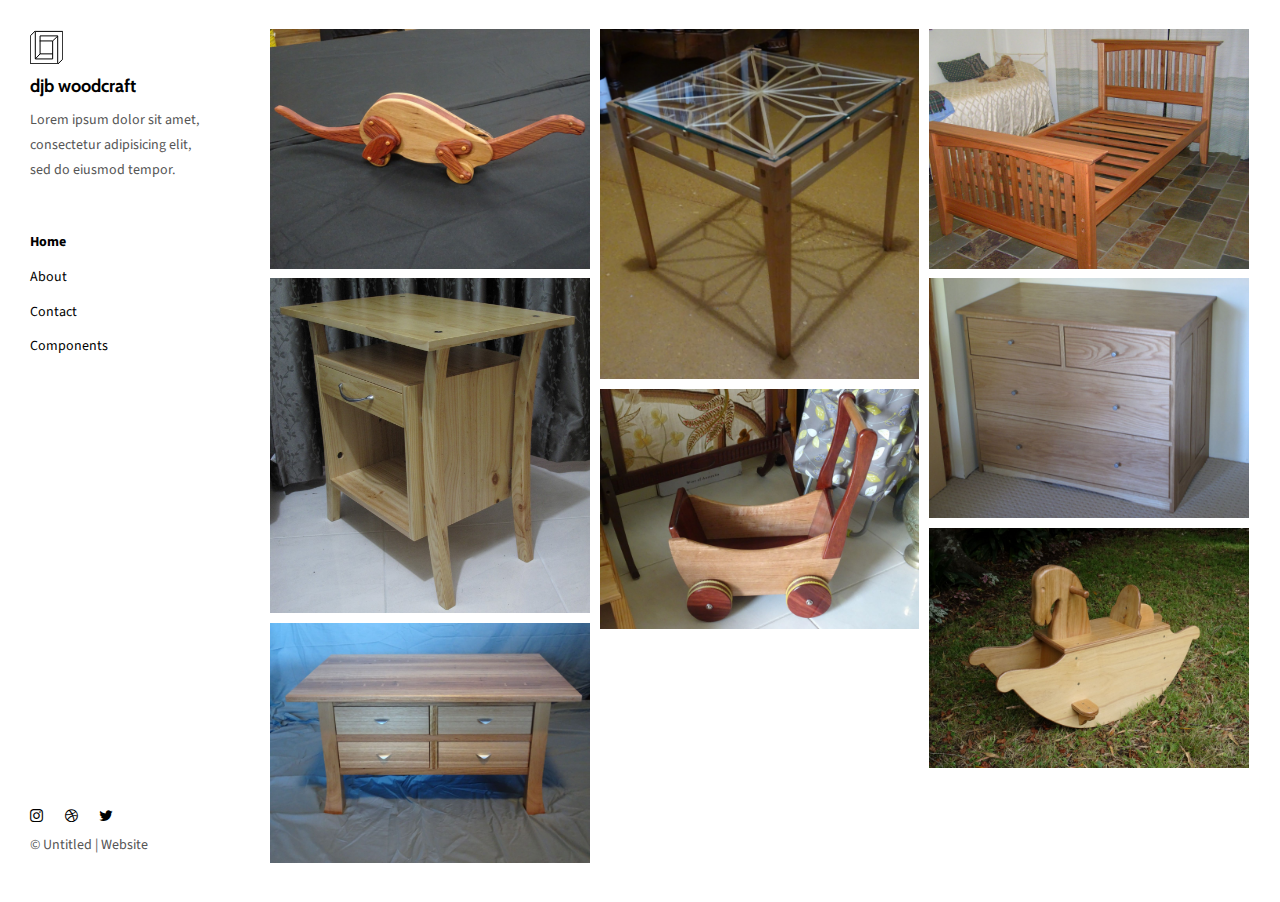
==== index.html @ 57806527 "savory theme, delete root folder" ====
<!DOCTYPE html>
<html lang="en">

<head>
  <meta charset="UTF-8">
  <meta content="IE=edge" http-equiv="X-UA-Compatible">
  <meta content="width=device-width,initial-scale=1" name="viewport">
  <meta content="Page description" name="description">
  <meta name="google" content="notranslate" />
  <meta content="Mashup templates have been developed by Orson.io team" name="author">

  <!-- Disable tap highlight on IE -->
  <meta name="msapplication-tap-highlight" content="no">
  
  <link href="./assets/apple-icon-180x180.png" rel="apple-touch-icon">
  <link href="./assets/favicon.ico" rel="icon">



  <title>djb woodcraft</title>  

<link href="./main.82cfd66e.css" rel="stylesheet"></head>

<body>

<!-- Add your content of header -->
<header class="">
  <div class="navbar navbar-default visible-xs">
    <button type="button" class="navbar-toggle collapsed">
      <span class="sr-only">Toggle navigation</span>
      <span class="icon-bar"></span>
      <span class="icon-bar"></span>
      <span class="icon-bar"></span>
    </button>
    <a href="./index.html" class="navbar-brand">djb woodcraft</a>
  </div>

  <nav class="sidebar">
    <div class="navbar-collapse" id="navbar-collapse">
      <div class="site-header hidden-xs">
          <a class="site-brand" href="./index.html" title="">
            <img class="img-responsive site-logo" alt="" src="./assets/images/mashup-logo.svg">
            djb woodcraft
          </a>
        <p>Lorem ipsum dolor sit amet, consectetur adipisicing elit, sed do eiusmod
        tempor.</p>
      </div>
      <ul class="nav">
        <li><a href="./index.html" title="">Home</a></li>
        <li><a href="./about.html" title="">About</a></li>
        <li><a href="./contact.html" title="">Contact</a></li>
        <li><a href="./components.html" title="">Components</a></li>

      </ul>

      <nav class="nav-footer">
        <p class="nav-footer-social-buttons">
          <a class="fa-icon" href="https://www.instagram.com/" title="">
            <i class="fa fa-instagram"></i>
          </a>
          <a class="fa-icon" href="https://dribbble.com/" title="">
            <i class="fa fa-dribbble"></i>
          </a>
          <a class="fa-icon" href="https://twitter.com/" title="">
            <i class="fa fa-twitter"></i>
          </a>
        </p>
        <p>© Untitled | Website
      </nav>  
    </div> 
  </nav>
</header>
<main class="" id="main-collapse">

<!-- Add your site or app content here -->
 
<div class="hero-full-wrapper">
  <div class="grid">
  <div class="gutter-sizer"></div>
    <div class="grid-sizer"></div>
    
    <div class="grid-item">
      <img class="img-responsive" alt="" src="./assets/images/DB1.jpeg">
      <a href="./project.html" class="project-description">
        <div class="project-text-holder">
          <div class="project-text-inner">
            <h3>Vivamus vestibulum</h3>
            <p>Discover more</p>
          </div>
        </div>
      </a>
    </div>

    
    <div class="grid-item">
      <img class="img-responsive" alt="" src="./assets/images/DB2.jpeg">
      <a href="./project.html" class="project-description">
        <div class="project-text-holder">
          <div class="project-text-inner">
            <h3>Vivamus vestibulum</h3>
            <p>Discover more</p>
          </div>
        </div>
      </a>
    </div>

    <div class="grid-item">
      <img class="img-responsive" alt="" src="./assets/images/DB3.jpeg">
      <a href="./project.html" class="project-description">
        <div class="project-text-holder">
          <div class="project-text-inner">
            <h3>Vivamus vestibulum</h3>
            <p>Discover more</p>
          </div>
        </div>
      </a>
    </div>
    <div class="grid-item">
      <img class="img-responsive" alt="" src="./assets/images/DB4.jpeg">
      <a href="./project.html" class="project-description">
        <div class="project-text-holder">
          <div class="project-text-inner">
            <h3>Vivamus vestibulum</h3>
            <p>Discover more</p>
          </div>
        </div>
      </a>
    </div>
    
    <div class="grid-item">
      <img class="img-responsive" alt="" src="./assets/images/DB5.jpeg">
      <a href="./project.html" class="project-description">
        <div class="project-text-holder">
          <div class="project-text-inner">
            <h3>Vivamus vestibulum</h3>
            <p>Discover more</p>
          </div>
        </div>
      </a>
    </div>

    <div class="grid-item">
      <img class="img-responsive" alt="" src="./assets/images/DB6.jpeg">
      <a href="./project.html" class="project-description">
        <div class="project-text-holder">
          <div class="project-text-inner">
            <h3>Vivamus vestibulum</h3>
            <p>Discover more</p>
          </div>
        </div>
      </a>
    </div>

    <div class="grid-item">
      <img class="img-responsive" alt="" src="./assets/images/DB7.jpeg">
      <a href="./project.html" class="project-description">
        <div class="project-text-holder">
          <div class="project-text-inner">
            <h3>Vivamus vestibulum</h3>
            <p>Discover more</p>
          </div>
        </div>
      </a>
    </div>
    <div class="grid-item">
      <img class="img-responsive" alt="" src="./assets/images/DB8.jpeg">
      <a href="./project.html" class="project-description">
        <div class="project-text-holder">
          <div class="project-text-inner">
            <h3>Vivamus vestibulum</h3>
            <p>Discover more</p>
          </div>
        </div>
      </a>
    </div>
    
  </div>
</div>


<script>
  document.addEventListener("DOMContentLoaded", function (event) {
     masonryBuild();
  });
</script>

</main>

<script>
document.addEventListener("DOMContentLoaded", function (event) {
  navbarToggleSidebar();
  navActivePage();
});
</script>

<!-- Google Analytics: change UA-XXXXX-X to be your site's ID 

<script>
  (function (i, s, o, g, r, a, m) {
    i['GoogleAnalyticsObject'] = r; i[r] = i[r] || function () {
      (i[r].q = i[r].q || []).push(arguments)
    }, i[r].l = 1 * new Date(); a = s.createElement(o),
      m = s.getElementsByTagName(o)[0]; a.async = 1; a.src = g; m.parentNode.insertBefore(a, m)
  })(window, document, 'script', '//www.google-analytics.com/analytics.js', 'ga');
  ga('create', 'UA-XXXXX-X', 'auto');
  ga('send', 'pageview');
</script>

--><script type="text/javascript" src="./main.85741bff.js"></script></body>

</html>
---- main.82cfd66e.css ----
@import url(https://fonts.googleapis.com/css?family=Cabin:400,700|Source+Sans+Pro:400,700);
@import url(https://maxcdn.bootstrapcdn.com/font-awesome/4.7.0/css/font-awesome.min.css);
/*! * Bootstrap v3.3.7 (http://getbootstrap.com) * Copyright 2011-2016 Twitter, Inc. * Licensed under MIT (https://github.com/twbs/bootstrap/blob/master/LICENSE) */
/*! normalize.css v3.0.3 | MIT License | github.com/necolas/normalize.css */
html{
    font-family:sans-serif;
    -ms-text-size-adjust:100%;
    -webkit-text-size-adjust:100%
}
body{
    margin:0
}
article,aside,details,figcaption,figure,footer,header,hgroup,main,menu,nav,section,summary{
    display:block
}
audio,canvas,progress,video{
    display:inline-block;
    vertical-align:baseline
}
audio:not([controls]){
    display:none;
    height:0
}
[hidden],template{
    display:none
}
a{
    background-color:transparent
}
a:active,a:hover{
    outline:0
}
abbr[title]{
    border-bottom:1px dotted
}
b,strong{
    font-weight:700
}
dfn{
    font-style:italic
}
h1{
    font-size:2em;
    margin:.67em 0
}
mark{
    background:#ff0;
    color:#000
}
small{
    font-size:80%
}
sub,sup{
    font-size:75%;
    line-height:0;
    position:relative;
    vertical-align:baseline
}
sup{
    top:-.5em
}
sub{
    bottom:-.25em
}
img{
    border:0
}
svg:not(:root){
    overflow:hidden
}
figure{
    margin:1em 40px
}
hr{
    box-sizing:content-box;
    height:0
}
pre{
    overflow:auto
}
code,kbd,pre,samp{
    font-family:monospace,monospace;
    font-size:1em
}
button,input,optgroup,select,textarea{
    color:inherit;
    font:inherit;
    margin:0
}
button{
    overflow:visible
}
button,select{
    text-transform:none
}
button,html input[type=button],input[type=reset],input[type=submit]{
    -webkit-appearance:button;
    cursor:pointer
}
button[disabled],html input[disabled]{
    cursor:default
}
button::-moz-focus-inner,input::-moz-focus-inner{
    border:0;
    padding:0
}
input{
    line-height:normal
}
input[type=checkbox],input[type=radio]{
    box-sizing:border-box;
    padding:0
}
input[type=number]::-webkit-inner-spin-button,input[type=number]::-webkit-outer-spin-button{
    height:auto
}
input[type=search]{
    -webkit-appearance:textfield;
    box-sizing:content-box
}
input[type=search]::-webkit-search-cancel-button,input[type=search]::-webkit-search-decoration{
    -webkit-appearance:none
}
fieldset{
    border:1px solid silver;
    margin:0 2px;
    padding:.35em .625em .75em
}
textarea{
    overflow:auto
}
optgroup{
    font-weight:700
}
table{
    border-collapse:collapse;
    border-spacing:0
}
td,th{
    padding:0
}
/*! Source: https://github.com/h5bp/html5-boilerplate/blob/master/src/css/main.css */
@media print{
    *,:after,:before{
        background:transparent!important;
        color:#000!important;
        box-shadow:none!important;
        text-shadow:none!important
    }
    a,a:visited{
        text-decoration:underline
    }
    a[href]:after{
        content:" (" attr(href) ")"
    }
    abbr[title]:after{
        content:" (" attr(title) ")"
    }
    a[href^="#"]:after,a[href^="javascript:"]:after{
        content:""
    }
    blockquote,pre{
        border:1px solid #999;
        page-break-inside:avoid
    }
    thead{
        display:table-header-group
    }
    img,tr{
        page-break-inside:avoid
    }
    img{
        max-width:100%!important
    }
    h2,h3,p{
        orphans:3;
        widows:3
    }
    h2,h3{
        page-break-after:avoid
    }
    .navbar{
        display:none
    }
    .btn>.caret,.dropup>.btn>.caret{
        border-top-color:#000!important
    }
    .label{
        border:1px solid #000
    }
    .table{
        border-collapse:collapse!important
    }
    .table td,.table th{
        background-color:#fff!important
    }
    .table-bordered td,.table-bordered th{
        border:1px solid #ddd!important
    }
}
*,:after,:before{
    -webkit-box-sizing:border-box;
    -moz-box-sizing:border-box;
    box-sizing:border-box
}
html{
    font-size:10px;
    -webkit-tap-highlight-color:transparent
}
body{
    font-family:Source Sans Pro,Helvetica,Arial,sans-serif;
    font-size:14px;
    line-height:1.78;
    color:#555;
    background-color:#fff
}
button,input,select,textarea{
    font-family:inherit;
    font-size:inherit;
    line-height:inherit
}
a{
    color:#E9B002;
    text-decoration:none
}
a:focus,a:hover{
    color:#C19101;
    text-decoration:underline
}
a:focus{
    outline:5px auto -webkit-focus-ring-color;
    outline-offset:-2px
}
figure{
    margin:0
}
img{
    vertical-align:middle
}
.img-responsive{
    display:block;
    max-width:100%;
    height:auto
}
.img-rounded{
    border-radius:2px
}
.img-thumbnail{
    padding:4px;
    line-height:1.78;
    background-color:#fff;
    border:1px solid #ddd;
    border-radius:2px;
    -webkit-transition:all .2s ease-in-out;
    -o-transition:all .2s ease-in-out;
    transition:all .2s ease-in-out;
    display:inline-block;
    max-width:100%;
    height:auto
}
.img-circle{
    border-radius:50%
}
hr{
    margin-top:24px;
    margin-bottom:24px;
    border:0;
    border-top:1px solid #eee
}
.sr-only{
    position:absolute;
    width:1px;
    height:1px;
    margin:-1px;
    padding:0;
    overflow:hidden;
    clip:rect(0,0,0,0);
    border:0
}
.sr-only-focusable:active,.sr-only-focusable:focus{
    position:static;
    width:auto;
    height:auto;
    margin:0;
    overflow:visible;
    clip:auto
}
[role=button]{
    cursor:pointer
}
.h1,.h2,.h3,.h4,.h5,.h6,h1,h2,h3,h4,h5,h6{
    font-family:Cabin,Helvetica,Arial,sans-serif;
    font-weight:700;
    line-height:1.1;
    color:#000
}
.h1 .small,.h1 small,.h2 .small,.h2 small,.h3 .small,.h3 small,.h4 .small,.h4 small,.h5 .small,.h5 small,.h6 .small,.h6 small,h1 .small,h1 small,h2 .small,h2 small,h3 .small,h3 small,h4 .small,h4 small,h5 .small,h5 small,h6 .small,h6 small{
    font-weight:400;
    line-height:1;
    color:#777
}
.h1,.h2,.h3,h1,h2,h3{
    margin-top:24px;
    margin-bottom:12px
}
.h1 .small,.h1 small,.h2 .small,.h2 small,.h3 .small,.h3 small,h1 .small,h1 small,h2 .small,h2 small,h3 .small,h3 small{
    font-size:65%
}
.h4,.h5,.h6,h4,h5,h6{
    margin-top:12px;
    margin-bottom:12px
}
.h4 .small,.h4 small,.h5 .small,.h5 small,.h6 .small,.h6 small,h4 .small,h4 small,h5 .small,h5 small,h6 .small,h6 small{
    font-size:75%
}
.h1,h1{
    font-size:44px
}
.h2,h2{
    font-size:33px
}
.h3,h3{
    font-size:25px
}
.h4,h4{
    font-size:19px
}
.h5,h5{
    font-size:14px
}
.h6,h6{
    font-size:12px
}
p{
    margin:0 0 12px
}
.lead{
    margin-bottom:24px;
    font-size:16px;
    font-weight:300;
    line-height:1.4
}
@media (min-width:768px){
    .lead{
        font-size:21px
    }
}
.small,small{
    font-size:85%
}
.mark,mark{
    background-color:#fcf8e3;
    padding:.2em
}
.text-left{
    text-align:left
}
.text-right{
    text-align:right
}
.text-center{
    text-align:center
}
.text-justify{
    text-align:justify
}
.text-nowrap{
    white-space:nowrap
}
.text-lowercase{
    text-transform:lowercase
}
.initialism,.text-uppercase{
    text-transform:uppercase
}
.text-capitalize{
    text-transform:capitalize
}
.text-muted{
    color:#777
}
.text-primary{
    color:#ff6360
}
a.text-primary:focus,a.text-primary:hover{
    color:#ff312d
}
.text-success{
    color:#fff
}
a.text-success:focus,a.text-success:hover{
    color:#e6e6e6
}
.text-info{
    color:#31708f
}
a.text-info:focus,a.text-info:hover{
    color:#245269
}
.text-warning{
    color:#8a6d3b
}
a.text-warning:focus,a.text-warning:hover{
    color:#66512c
}
.text-danger{
    color:#fff
}
a.text-danger:focus,a.text-danger:hover{
    color:#e6e6e6
}
.bg-primary{
    color:#fff;
    background-color:#ff6360
}
a.bg-primary:focus,a.bg-primary:hover{
    background-color:#ff312d
}
.bg-success{
    background-color:#57ce6e
}
a.bg-success:focus,a.bg-success:hover{
    background-color:#37bb50
}
.bg-info{
    background-color:#d9edf7
}
a.bg-info:focus,a.bg-info:hover{
    background-color:#afd9ee
}
.bg-warning{
    background-color:#fcf8e3
}
a.bg-warning:focus,a.bg-warning:hover{
    background-color:#f7ecb5
}
.bg-danger{
    background-color:#ee624b
}
a.bg-danger:focus,a.bg-danger:hover{
    background-color:#ea391c
}
.page-header{
    padding-bottom:11px;
    margin:48px 0 24px;
    border-bottom:1px solid #eee
}
ol,ul{
    margin-top:0;
    margin-bottom:12px
}
ol ol,ol ul,ul ol,ul ul{
    margin-bottom:0
}
.list-inline,.list-unstyled{
    padding-left:0;
    list-style:none
}
.list-inline{
    margin-left:-5px
}
.list-inline>li{
    display:inline-block;
    padding-left:5px;
    padding-right:5px
}
dl{
    margin-top:0;
    margin-bottom:24px
}
dd,dt{
    line-height:1.78
}
dt{
    font-weight:700
}
dd{
    margin-left:0
}
.dl-horizontal dd:after,.dl-horizontal dd:before{
    content:" ";
    display:table
}
.dl-horizontal dd:after{
    clear:both
}
@media (min-width:768px){
    .dl-horizontal dt{
        float:left;
        width:160px;
        clear:left;
        text-align:right;
        overflow:hidden;
        text-overflow:ellipsis;
        white-space:nowrap
    }
    .dl-horizontal dd{
        margin-left:180px
    }
}
abbr[data-original-title],abbr[title]{
    cursor:help;
    border-bottom:1px dotted #777
}
.initialism{
    font-size:90%
}
blockquote{
    padding:12px 24px;
    margin:0 0 24px;
    font-size:17.5px;
    border-left:5px solid #eee
}
blockquote ol:last-child,blockquote p:last-child,blockquote ul:last-child{
    margin-bottom:0
}
blockquote .small,blockquote footer,blockquote small{
    display:block;
    font-size:80%;
    line-height:1.78;
    color:#777
}
blockquote .small:before,blockquote footer:before,blockquote small:before{
    content:"\2014 \A0"
}
.blockquote-reverse,blockquote.pull-right{
    padding-right:15px;
    padding-left:0;
    border-right:5px solid #eee;
    border-left:0;
    text-align:right
}
.blockquote-reverse .small:before,.blockquote-reverse footer:before,.blockquote-reverse small:before,blockquote.pull-right .small:before,blockquote.pull-right footer:before,blockquote.pull-right small:before{
    content:""
}
.blockquote-reverse .small:after,.blockquote-reverse footer:after,.blockquote-reverse small:after,blockquote.pull-right .small:after,blockquote.pull-right footer:after,blockquote.pull-right small:after{
    content:"\A0 \2014"
}
address{
    margin-bottom:24px;
    font-style:normal;
    line-height:1.78
}
code,kbd,pre,samp{
    font-family:Menlo,Monaco,Consolas,Courier New,monospace
}
code{
    color:#c7254e;
    background-color:#f9f2f4
}
code,kbd{
    padding:2px 4px;
    font-size:90%;
    border-radius:2px
}
kbd{
    color:#fff;
    background-color:#333;
    box-shadow:inset 0 -1px 0 rgba(0,0,0,.25)
}
kbd kbd{
    padding:0;
    font-size:100%;
    font-weight:700;
    box-shadow:none
}
pre{
    display:block;
    padding:11.5px;
    margin:0 0 12px;
    font-size:13px;
    line-height:1.78;
    word-break:break-all;
    word-wrap:break-word;
    color:#333;
    background-color:#f5f5f5;
    border:1px solid #ccc;
    border-radius:2px
}
pre code{
    padding:0;
    font-size:inherit;
    color:inherit;
    white-space:pre-wrap;
    background-color:transparent;
    border-radius:0
}
.pre-scrollable{
    max-height:340px;
    overflow-y:scroll
}
.container{
    margin-right:auto;
    margin-left:auto;
    padding-left:15px;
    padding-right:15px
}
.container:after,.container:before{
    content:" ";
    display:table
}
.container:after{
    clear:both
}
@media (min-width:768px){
    .container{
        width:750px
    }
}
@media (min-width:992px){
    .container{
        width:970px
    }
}
@media (min-width:1200px){
    .container{
        width:1170px
    }
}
.container-fluid{
    margin-right:auto;
    margin-left:auto;
    padding-left:15px;
    padding-right:15px
}
.container-fluid:after,.container-fluid:before{
    content:" ";
    display:table
}
.container-fluid:after{
    clear:both
}
.row{
    margin-left:-15px;
    margin-right:-15px
}
.row:after,.row:before{
    content:" ";
    display:table
}
.row:after{
    clear:both
}
.col-lg-1,.col-lg-2,.col-lg-3,.col-lg-4,.col-lg-5,.col-lg-6,.col-lg-7,.col-lg-8,.col-lg-9,.col-lg-10,.col-lg-11,.col-lg-12,.col-md-1,.col-md-2,.col-md-3,.col-md-4,.col-md-5,.col-md-6,.col-md-7,.col-md-8,.col-md-9,.col-md-10,.col-md-11,.col-md-12,.col-sm-1,.col-sm-2,.col-sm-3,.col-sm-4,.col-sm-5,.col-sm-6,.col-sm-7,.col-sm-8,.col-sm-9,.col-sm-10,.col-sm-11,.col-sm-12,.col-xs-1,.col-xs-2,.col-xs-3,.col-xs-4,.col-xs-5,.col-xs-6,.col-xs-7,.col-xs-8,.col-xs-9,.col-xs-10,.col-xs-11,.col-xs-12{
    position:relative;
    min-height:1px;
    padding-left:15px;
    padding-right:15px
}
.col-xs-1,.col-xs-2,.col-xs-3,.col-xs-4,.col-xs-5,.col-xs-6,.col-xs-7,.col-xs-8,.col-xs-9,.col-xs-10,.col-xs-11,.col-xs-12{
    float:left
}
.col-xs-1{
    width:8.33333%
}
.col-xs-2{
    width:16.66667%
}
.col-xs-3{
    width:25%
}
.col-xs-4{
    width:33.33333%
}
.col-xs-5{
    width:41.66667%
}
.col-xs-6{
    width:50%
}
.col-xs-7{
    width:58.33333%
}
.col-xs-8{
    width:66.66667%
}
.col-xs-9{
    width:75%
}
.col-xs-10{
    width:83.33333%
}
.col-xs-11{
    width:91.66667%
}
.col-xs-12{
    width:100%
}
.col-xs-pull-0{
    right:auto
}
.col-xs-pull-1{
    right:8.33333%
}
.col-xs-pull-2{
    right:16.66667%
}
.col-xs-pull-3{
    right:25%
}
.col-xs-pull-4{
    right:33.33333%
}
.col-xs-pull-5{
    right:41.66667%
}
.col-xs-pull-6{
    right:50%
}
.col-xs-pull-7{
    right:58.33333%
}
.col-xs-pull-8{
    right:66.66667%
}
.col-xs-pull-9{
    right:75%
}
.col-xs-pull-10{
    right:83.33333%
}
.col-xs-pull-11{
    right:91.66667%
}
.col-xs-pull-12{
    right:100%
}
.col-xs-push-0{
    left:auto
}
.col-xs-push-1{
    left:8.33333%
}
.col-xs-push-2{
    left:16.66667%
}
.col-xs-push-3{
    left:25%
}
.col-xs-push-4{
    left:33.33333%
}
.col-xs-push-5{
    left:41.66667%
}
.col-xs-push-6{
    left:50%
}
.col-xs-push-7{
    left:58.33333%
}
.col-xs-push-8{
    left:66.66667%
}
.col-xs-push-9{
    left:75%
}
.col-xs-push-10{
    left:83.33333%
}
.col-xs-push-11{
    left:91.66667%
}
.col-xs-push-12{
    left:100%
}
.col-xs-offset-0{
    margin-left:0
}
.col-xs-offset-1{
    margin-left:8.33333%
}
.col-xs-offset-2{
    margin-left:16.66667%
}
.col-xs-offset-3{
    margin-left:25%
}
.col-xs-offset-4{
    margin-left:33.33333%
}
.col-xs-offset-5{
    margin-left:41.66667%
}
.col-xs-offset-6{
    margin-left:50%
}
.col-xs-offset-7{
    margin-left:58.33333%
}
.col-xs-offset-8{
    margin-left:66.66667%
}
.col-xs-offset-9{
    margin-left:75%
}
.col-xs-offset-10{
    margin-left:83.33333%
}
.col-xs-offset-11{
    margin-left:91.66667%
}
.col-xs-offset-12{
    margin-left:100%
}
@media (min-width:768px){
    .col-sm-1,.col-sm-2,.col-sm-3,.col-sm-4,.col-sm-5,.col-sm-6,.col-sm-7,.col-sm-8,.col-sm-9,.col-sm-10,.col-sm-11,.col-sm-12{
        float:left
    }
    .col-sm-1{
        width:8.33333%
    }
    .col-sm-2{
        width:16.66667%
    }
    .col-sm-3{
        width:25%
    }
    .col-sm-4{
        width:33.33333%
    }
    .col-sm-5{
        width:41.66667%
    }
    .col-sm-6{
        width:50%
    }
    .col-sm-7{
        width:58.33333%
    }
    .col-sm-8{
        width:66.66667%
    }
    .col-sm-9{
        width:75%
    }
    .col-sm-10{
        width:83.33333%
    }
    .col-sm-11{
        width:91.66667%
    }
    .col-sm-12{
        width:100%
    }
    .col-sm-pull-0{
        right:auto
    }
    .col-sm-pull-1{
        right:8.33333%
    }
    .col-sm-pull-2{
        right:16.66667%
    }
    .col-sm-pull-3{
        right:25%
    }
    .col-sm-pull-4{
        right:33.33333%
    }
    .col-sm-pull-5{
        right:41.66667%
    }
    .col-sm-pull-6{
        right:50%
    }
    .col-sm-pull-7{
        right:58.33333%
    }
    .col-sm-pull-8{
        right:66.66667%
    }
    .col-sm-pull-9{
        right:75%
    }
    .col-sm-pull-10{
        right:83.33333%
    }
    .col-sm-pull-11{
        right:91.66667%
    }
    .col-sm-pull-12{
        right:100%
    }
    .col-sm-push-0{
        left:auto
    }
    .col-sm-push-1{
        left:8.33333%
    }
    .col-sm-push-2{
        left:16.66667%
    }
    .col-sm-push-3{
        left:25%
    }
    .col-sm-push-4{
        left:33.33333%
    }
    .col-sm-push-5{
        left:41.66667%
    }
    .col-sm-push-6{
        left:50%
    }
    .col-sm-push-7{
        left:58.33333%
    }
    .col-sm-push-8{
        left:66.66667%
    }
    .col-sm-push-9{
        left:75%
    }
    .col-sm-push-10{
        left:83.33333%
    }
    .col-sm-push-11{
        left:91.66667%
    }
    .col-sm-push-12{
        left:100%
    }
    .col-sm-offset-0{
        margin-left:0
    }
    .col-sm-offset-1{
        margin-left:8.33333%
    }
    .col-sm-offset-2{
        margin-left:16.66667%
    }
    .col-sm-offset-3{
        margin-left:25%
    }
    .col-sm-offset-4{
        margin-left:33.33333%
    }
    .col-sm-offset-5{
        margin-left:41.66667%
    }
    .col-sm-offset-6{
        margin-left:50%
    }
    .col-sm-offset-7{
        margin-left:58.33333%
    }
    .col-sm-offset-8{
        margin-left:66.66667%
    }
    .col-sm-offset-9{
        margin-left:75%
    }
    .col-sm-offset-10{
        margin-left:83.33333%
    }
    .col-sm-offset-11{
        margin-left:91.66667%
    }
    .col-sm-offset-12{
        margin-left:100%
    }
}
@media (min-width:992px){
    .col-md-1,.col-md-2,.col-md-3,.col-md-4,.col-md-5,.col-md-6,.col-md-7,.col-md-8,.col-md-9,.col-md-10,.col-md-11,.col-md-12{
        float:left
    }
    .col-md-1{
        width:8.33333%
    }
    .col-md-2{
        width:16.66667%
    }
    .col-md-3{
        width:25%
    }
    .col-md-4{
        width:33.33333%
    }
    .col-md-5{
        width:41.66667%
    }
    .col-md-6{
        width:50%
    }
    .col-md-7{
        width:58.33333%
    }
    .col-md-8{
        width:66.66667%
    }
    .col-md-9{
        width:75%
    }
    .col-md-10{
        width:83.33333%
    }
    .col-md-11{
        width:91.66667%
    }
    .col-md-12{
        width:100%
    }
    .col-md-pull-0{
        right:auto
    }
    .col-md-pull-1{
        right:8.33333%
    }
    .col-md-pull-2{
        right:16.66667%
    }
    .col-md-pull-3{
        right:25%
    }
    .col-md-pull-4{
        right:33.33333%
    }
    .col-md-pull-5{
        right:41.66667%
    }
    .col-md-pull-6{
        right:50%
    }
    .col-md-pull-7{
        right:58.33333%
    }
    .col-md-pull-8{
        right:66.66667%
    }
    .col-md-pull-9{
        right:75%
    }
    .col-md-pull-10{
        right:83.33333%
    }
    .col-md-pull-11{
        right:91.66667%
    }
    .col-md-pull-12{
        right:100%
    }
    .col-md-push-0{
        left:auto
    }
    .col-md-push-1{
        left:8.33333%
    }
    .col-md-push-2{
        left:16.66667%
    }
    .col-md-push-3{
        left:25%
    }
    .col-md-push-4{
        left:33.33333%
    }
    .col-md-push-5{
        left:41.66667%
    }
    .col-md-push-6{
        left:50%
    }
    .col-md-push-7{
        left:58.33333%
    }
    .col-md-push-8{
        left:66.66667%
    }
    .col-md-push-9{
        left:75%
    }
    .col-md-push-10{
        left:83.33333%
    }
    .col-md-push-11{
        left:91.66667%
    }
    .col-md-push-12{
        left:100%
    }
    .col-md-offset-0{
        margin-left:0
    }
    .col-md-offset-1{
        margin-left:8.33333%
    }
    .col-md-offset-2{
        margin-left:16.66667%
    }
    .col-md-offset-3{
        margin-left:25%
    }
    .col-md-offset-4{
        margin-left:33.33333%
    }
    .col-md-offset-5{
        margin-left:41.66667%
    }
    .col-md-offset-6{
        margin-left:50%
    }
    .col-md-offset-7{
        margin-left:58.33333%
    }
    .col-md-offset-8{
        margin-left:66.66667%
    }
    .col-md-offset-9{
        margin-left:75%
    }
    .col-md-offset-10{
        margin-left:83.33333%
    }
    .col-md-offset-11{
        margin-left:91.66667%
    }
    .col-md-offset-12{
        margin-left:100%
    }
}
@media (min-width:1200px){
    .col-lg-1,.col-lg-2,.col-lg-3,.col-lg-4,.col-lg-5,.col-lg-6,.col-lg-7,.col-lg-8,.col-lg-9,.col-lg-10,.col-lg-11,.col-lg-12{
        float:left
    }
    .col-lg-1{
        width:8.33333%
    }
    .col-lg-2{
        width:16.66667%
    }
    .col-lg-3{
        width:25%
    }
    .col-lg-4{
        width:33.33333%
    }
    .col-lg-5{
        width:41.66667%
    }
    .col-lg-6{
        width:50%
    }
    .col-lg-7{
        width:58.33333%
    }
    .col-lg-8{
        width:66.66667%
    }
    .col-lg-9{
        width:75%
    }
    .col-lg-10{
        width:83.33333%
    }
    .col-lg-11{
        width:91.66667%
    }
    .col-lg-12{
        width:100%
    }
    .col-lg-pull-0{
        right:auto
    }
    .col-lg-pull-1{
        right:8.33333%
    }
    .col-lg-pull-2{
        right:16.66667%
    }
    .col-lg-pull-3{
        right:25%
    }
    .col-lg-pull-4{
        right:33.33333%
    }
    .col-lg-pull-5{
        right:41.66667%
    }
    .col-lg-pull-6{
        right:50%
    }
    .col-lg-pull-7{
        right:58.33333%
    }
    .col-lg-pull-8{
        right:66.66667%
    }
    .col-lg-pull-9{
        right:75%
    }
    .col-lg-pull-10{
        right:83.33333%
    }
    .col-lg-pull-11{
        right:91.66667%
    }
    .col-lg-pull-12{
        right:100%
    }
    .col-lg-push-0{
        left:auto
    }
    .col-lg-push-1{
        left:8.33333%
    }
    .col-lg-push-2{
        left:16.66667%
    }
    .col-lg-push-3{
        left:25%
    }
    .col-lg-push-4{
        left:33.33333%
    }
    .col-lg-push-5{
        left:41.66667%
    }
    .col-lg-push-6{
        left:50%
    }
    .col-lg-push-7{
        left:58.33333%
    }
    .col-lg-push-8{
        left:66.66667%
    }
    .col-lg-push-9{
        left:75%
    }
    .col-lg-push-10{
        left:83.33333%
    }
    .col-lg-push-11{
        left:91.66667%
    }
    .col-lg-push-12{
        left:100%
    }
    .col-lg-offset-0{
        margin-left:0
    }
    .col-lg-offset-1{
        margin-left:8.33333%
    }
    .col-lg-offset-2{
        margin-left:16.66667%
    }
    .col-lg-offset-3{
        margin-left:25%
    }
    .col-lg-offset-4{
        margin-left:33.33333%
    }
    .col-lg-offset-5{
        margin-left:41.66667%
    }
    .col-lg-offset-6{
        margin-left:50%
    }
    .col-lg-offset-7{
        margin-left:58.33333%
    }
    .col-lg-offset-8{
        margin-left:66.66667%
    }
    .col-lg-offset-9{
        margin-left:75%
    }
    .col-lg-offset-10{
        margin-left:83.33333%
    }
    .col-lg-offset-11{
        margin-left:91.66667%
    }
    .col-lg-offset-12{
        margin-left:100%
    }
}
table{
    background-color:transparent
}
caption{
    padding-top:8px;
    padding-bottom:8px;
    color:#777
}
caption,th{
    text-align:left
}
.table{
    width:100%;
    max-width:100%;
    margin-bottom:24px
}
.table>tbody>tr>td,.table>tbody>tr>th,.table>tfoot>tr>td,.table>tfoot>tr>th,.table>thead>tr>td,.table>thead>tr>th{
    padding:8px;
    line-height:1.78;
    vertical-align:top;
    border-top:1px solid #ddd
}
.table>thead>tr>th{
    vertical-align:bottom;
    border-bottom:2px solid #ddd
}
.table>caption+thead>tr:first-child>td,.table>caption+thead>tr:first-child>th,.table>colgroup+thead>tr:first-child>td,.table>colgroup+thead>tr:first-child>th,.table>thead:first-child>tr:first-child>td,.table>thead:first-child>tr:first-child>th{
    border-top:0
}
.table>tbody+tbody{
    border-top:2px solid #ddd
}
.table .table{
    background-color:#fff
}
.table-condensed>tbody>tr>td,.table-condensed>tbody>tr>th,.table-condensed>tfoot>tr>td,.table-condensed>tfoot>tr>th,.table-condensed>thead>tr>td,.table-condensed>thead>tr>th{
    padding:5px
}
.table-bordered,.table-bordered>tbody>tr>td,.table-bordered>tbody>tr>th,.table-bordered>tfoot>tr>td,.table-bordered>tfoot>tr>th,.table-bordered>thead>tr>td,.table-bordered>thead>tr>th{
    border:1px solid #ddd
}
.table-bordered>thead>tr>td,.table-bordered>thead>tr>th{
    border-bottom-width:2px
}
.table-striped>tbody>tr:nth-of-type(odd){
    background-color:#f9f9f9
}
.table-hover>tbody>tr:hover{
    background-color:#f5f5f5
}
table col[class*=col-]{
    position:static;
    float:none;
    display:table-column
}
table td[class*=col-],table th[class*=col-]{
    position:static;
    float:none;
    display:table-cell
}
.table>tbody>tr.active>td,.table>tbody>tr.active>th,.table>tbody>tr>td.active,.table>tbody>tr>th.active,.table>tfoot>tr.active>td,.table>tfoot>tr.active>th,.table>tfoot>tr>td.active,.table>tfoot>tr>th.active,.table>thead>tr.active>td,.table>thead>tr.active>th,.table>thead>tr>td.active,.table>thead>tr>th.active{
    background-color:#f5f5f5
}
.table-hover>tbody>tr.active:hover>td,.table-hover>tbody>tr.active:hover>th,.table-hover>tbody>tr:hover>.active,.table-hover>tbody>tr>td.active:hover,.table-hover>tbody>tr>th.active:hover{
    background-color:#e8e8e8
}
.table>tbody>tr.success>td,.table>tbody>tr.success>th,.table>tbody>tr>td.success,.table>tbody>tr>th.success,.table>tfoot>tr.success>td,.table>tfoot>tr.success>th,.table>tfoot>tr>td.success,.table>tfoot>tr>th.success,.table>thead>tr.success>td,.table>thead>tr.success>th,.table>thead>tr>td.success,.table>thead>tr>th.success{
    background-color:#57ce6e
}
.table-hover>tbody>tr.success:hover>td,.table-hover>tbody>tr.success:hover>th,.table-hover>tbody>tr:hover>.success,.table-hover>tbody>tr>td.success:hover,.table-hover>tbody>tr>th.success:hover{
    background-color:#43c85d
}
.table>tbody>tr.info>td,.table>tbody>tr.info>th,.table>tbody>tr>td.info,.table>tbody>tr>th.info,.table>tfoot>tr.info>td,.table>tfoot>tr.info>th,.table>tfoot>tr>td.info,.table>tfoot>tr>th.info,.table>thead>tr.info>td,.table>thead>tr.info>th,.table>thead>tr>td.info,.table>thead>tr>th.info{
    background-color:#d9edf7
}
.table-hover>tbody>tr.info:hover>td,.table-hover>tbody>tr.info:hover>th,.table-hover>tbody>tr:hover>.info,.table-hover>tbody>tr>td.info:hover,.table-hover>tbody>tr>th.info:hover{
    background-color:#c4e3f3
}
.table>tbody>tr.warning>td,.table>tbody>tr.warning>th,.table>tbody>tr>td.warning,.table>tbody>tr>th.warning,.table>tfoot>tr.warning>td,.table>tfoot>tr.warning>th,.table>tfoot>tr>td.warning,.table>tfoot>tr>th.warning,.table>thead>tr.warning>td,.table>thead>tr.warning>th,.table>thead>tr>td.warning,.table>thead>tr>th.warning{
    background-color:#fcf8e3
}
.table-hover>tbody>tr.warning:hover>td,.table-hover>tbody>tr.warning:hover>th,.table-hover>tbody>tr:hover>.warning,.table-hover>tbody>tr>td.warning:hover,.table-hover>tbody>tr>th.warning:hover{
    background-color:#faf2cc
}
.table>tbody>tr.danger>td,.table>tbody>tr.danger>th,.table>tbody>tr>td.danger,.table>tbody>tr>th.danger,.table>tfoot>tr.danger>td,.table>tfoot>tr.danger>th,.table>tfoot>tr>td.danger,.table>tfoot>tr>th.danger,.table>thead>tr.danger>td,.table>thead>tr.danger>th,.table>thead>tr>td.danger,.table>thead>tr>th.danger{
    background-color:#ee624b
}
.table-hover>tbody>tr.danger:hover>td,.table-hover>tbody>tr.danger:hover>th,.table-hover>tbody>tr:hover>.danger,.table-hover>tbody>tr>td.danger:hover,.table-hover>tbody>tr>th.danger:hover{
    background-color:#ec4e34
}
.table-responsive{
    overflow-x:auto;
    min-height:.01%
}
@media screen and (max-width:767px){
    .table-responsive{
        width:100%;
        margin-bottom:18px;
        overflow-y:hidden;
        -ms-overflow-style:-ms-autohiding-scrollbar;
        border:1px solid #ddd
    }
    .table-responsive>.table{
        margin-bottom:0
    }
    .table-responsive>.table>tbody>tr>td,.table-responsive>.table>tbody>tr>th,.table-responsive>.table>tfoot>tr>td,.table-responsive>.table>tfoot>tr>th,.table-responsive>.table>thead>tr>td,.table-responsive>.table>thead>tr>th{
        white-space:nowrap
    }
    .table-responsive>.table-bordered{
        border:0
    }
    .table-responsive>.table-bordered>tbody>tr>td:first-child,.table-responsive>.table-bordered>tbody>tr>th:first-child,.table-responsive>.table-bordered>tfoot>tr>td:first-child,.table-responsive>.table-bordered>tfoot>tr>th:first-child,.table-responsive>.table-bordered>thead>tr>td:first-child,.table-responsive>.table-bordered>thead>tr>th:first-child{
        border-left:0
    }
    .table-responsive>.table-bordered>tbody>tr>td:last-child,.table-responsive>.table-bordered>tbody>tr>th:last-child,.table-responsive>.table-bordered>tfoot>tr>td:last-child,.table-responsive>.table-bordered>tfoot>tr>th:last-child,.table-responsive>.table-bordered>thead>tr>td:last-child,.table-responsive>.table-bordered>thead>tr>th:last-child{
        border-right:0
    }
    .table-responsive>.table-bordered>tbody>tr:last-child>td,.table-responsive>.table-bordered>tbody>tr:last-child>th,.table-responsive>.table-bordered>tfoot>tr:last-child>td,.table-responsive>.table-bordered>tfoot>tr:last-child>th{
        border-bottom:0
    }
}
fieldset{
    margin:0;
    min-width:0
}
fieldset,legend{
    padding:0;
    border:0
}
legend{
    display:block;
    width:100%;
    margin-bottom:24px;
    font-size:21px;
    line-height:inherit;
    color:#333;
    border-bottom:1px solid #e5e5e5
}
label{
    display:inline-block;
    max-width:100%;
    margin-bottom:5px;
    font-weight:700
}
input[type=search]{
    -webkit-box-sizing:border-box;
    -moz-box-sizing:border-box;
    box-sizing:border-box
}
input[type=checkbox],input[type=radio]{
    margin:4px 0 0;
    margin-top:1px\9;
    line-height:normal
}
input[type=file]{
    display:block
}
input[type=range]{
    display:block;
    width:100%
}
select[multiple],select[size]{
    height:auto
}
input[type=checkbox]:focus,input[type=file]:focus,input[type=radio]:focus{
    outline:5px auto -webkit-focus-ring-color;
    outline-offset:-2px
}
output{
    padding-top:9px
}
.form-control,output{
    display:block;
    font-size:14px;
    line-height:1.78;
    color:#555
}
.form-control{
    width:100%;
    height:40px;
    padding:8px 20px;
    background-color:#fff;
    background-image:none;
    border:1px solid #000;
    border-radius:2px;
    -webkit-box-shadow:inset 0 1px 1px rgba(0,0,0,.075);
    box-shadow:inset 0 1px 1px rgba(0,0,0,.075);
    -webkit-transition:border-color .15s ease-in-out,box-shadow .15s ease-in-out;
    -o-transition:border-color ease-in-out .15s,box-shadow ease-in-out .15s;
    transition:border-color .15s ease-in-out,box-shadow .15s ease-in-out
}
.form-control:focus{
    border-color:#66afe9;
    -webkit-box-shadow:inset 0 1px 1px rgba(0,0,0,.075),0 0 8px rgba(102,175,233,.6);
    box-shadow:inset 0 1px 1px rgba(0,0,0,.075),0 0 8px rgba(102,175,233,.6)
}
.form-control::-moz-placeholder{
    color:#999;
    opacity:1
}
.form-control:-ms-input-placeholder{
    color:#999
}
.form-control::-webkit-input-placeholder{
    color:#999
}
.form-control::-ms-expand{
    border:0;
    background-color:transparent
}
.form-control[disabled],.form-control[readonly],fieldset[disabled] .form-control{
    background-color:#eee;
    opacity:1
}
.form-control[disabled],fieldset[disabled] .form-control{
    cursor:not-allowed
}
textarea.form-control{
    height:auto
}
input[type=search]{
    -webkit-appearance:none
}
@media screen and (-webkit-min-device-pixel-ratio:0){
    input[type=date].form-control,input[type=datetime-local].form-control,input[type=month].form-control,input[type=time].form-control{
        line-height:40px
    }
    .input-group-sm>.input-group-btn>input[type=date].btn,.input-group-sm>.input-group-btn>input[type=datetime-local].btn,.input-group-sm>.input-group-btn>input[type=month].btn,.input-group-sm>.input-group-btn>input[type=time].btn,.input-group-sm>input[type=date].form-control,.input-group-sm>input[type=date].input-group-addon,.input-group-sm>input[type=datetime-local].form-control,.input-group-sm>input[type=datetime-local].input-group-addon,.input-group-sm>input[type=month].form-control,.input-group-sm>input[type=month].input-group-addon,.input-group-sm>input[type=time].form-control,.input-group-sm>input[type=time].input-group-addon,.input-group-sm input[type=date],.input-group-sm input[type=datetime-local],.input-group-sm input[type=month],.input-group-sm input[type=time],input[type=date].input-sm,input[type=datetime-local].input-sm,input[type=month].input-sm,input[type=time].input-sm{
        line-height:30px
    }
    .input-group-lg>.input-group-btn>input[type=date].btn,.input-group-lg>.input-group-btn>input[type=datetime-local].btn,.input-group-lg>.input-group-btn>input[type=month].btn,.input-group-lg>.input-group-btn>input[type=time].btn,.input-group-lg>input[type=date].form-control,.input-group-lg>input[type=date].input-group-addon,.input-group-lg>input[type=datetime-local].form-control,.input-group-lg>input[type=datetime-local].input-group-addon,.input-group-lg>input[type=month].form-control,.input-group-lg>input[type=month].input-group-addon,.input-group-lg>input[type=time].form-control,.input-group-lg>input[type=time].input-group-addon,.input-group-lg input[type=date],.input-group-lg input[type=datetime-local],.input-group-lg input[type=month],.input-group-lg input[type=time],input[type=date].input-lg,input[type=datetime-local].input-lg,input[type=month].input-lg,input[type=time].input-lg{
        line-height:46px
    }
}
.form-group{
    margin-bottom:15px
}
.checkbox,.radio{
    position:relative;
    display:block;
    margin-top:10px;
    margin-bottom:10px
}
.checkbox label,.radio label{
    min-height:24px;
    padding-left:20px;
    margin-bottom:0;
    font-weight:400;
    cursor:pointer
}
.checkbox-inline input[type=checkbox],.checkbox input[type=checkbox],.radio-inline input[type=radio],.radio input[type=radio]{
    position:absolute;
    margin-left:-20px;
    margin-top:4px\9
}
.checkbox+.checkbox,.radio+.radio{
    margin-top:-5px
}
.checkbox-inline,.radio-inline{
    position:relative;
    display:inline-block;
    padding-left:20px;
    margin-bottom:0;
    vertical-align:middle;
    font-weight:400;
    cursor:pointer
}
.checkbox-inline+.checkbox-inline,.radio-inline+.radio-inline{
    margin-top:0;
    margin-left:10px
}
.checkbox-inline.disabled,.checkbox.disabled label,.radio-inline.disabled,.radio.disabled label,fieldset[disabled] .checkbox-inline,fieldset[disabled] .checkbox label,fieldset[disabled] .radio-inline,fieldset[disabled] .radio label,fieldset[disabled] input[type=checkbox],fieldset[disabled] input[type=radio],input[type=checkbox].disabled,input[type=checkbox][disabled],input[type=radio].disabled,input[type=radio][disabled]{
    cursor:not-allowed
}
.form-control-static{
    padding-top:9px;
    padding-bottom:9px;
    margin-bottom:0;
    min-height:38px
}
.form-control-static.input-lg,.form-control-static.input-sm,.input-group-lg>.form-control-static.form-control,.input-group-lg>.form-control-static.input-group-addon,.input-group-lg>.input-group-btn>.form-control-static.btn,.input-group-sm>.form-control-static.form-control,.input-group-sm>.form-control-static.input-group-addon,.input-group-sm>.input-group-btn>.form-control-static.btn{
    padding-left:0;
    padding-right:0
}
.input-group-sm>.form-control,.input-group-sm>.input-group-addon,.input-group-sm>.input-group-btn>.btn,.input-sm{
    height:30px;
    padding:5px 14px;
    font-size:12px;
    line-height:1.5;
    border-radius:2px
}
.input-group-sm>.input-group-btn>select.btn,.input-group-sm>select.form-control,.input-group-sm>select.input-group-addon,select.input-sm{
    height:30px;
    line-height:30px
}
.input-group-sm>.input-group-btn>select[multiple].btn,.input-group-sm>.input-group-btn>textarea.btn,.input-group-sm>select[multiple].form-control,.input-group-sm>select[multiple].input-group-addon,.input-group-sm>textarea.form-control,.input-group-sm>textarea.input-group-addon,select[multiple].input-sm,textarea.input-sm{
    height:auto
}
.form-group-sm .form-control{
    height:30px;
    padding:5px 14px;
    font-size:12px;
    line-height:1.5;
    border-radius:2px
}
.form-group-sm select.form-control{
    height:30px;
    line-height:30px
}
.form-group-sm select[multiple].form-control,.form-group-sm textarea.form-control{
    height:auto
}
.form-group-sm .form-control-static{
    height:30px;
    min-height:36px;
    padding:6px 14px;
    font-size:12px;
    line-height:1.5
}
.input-group-lg>.form-control,.input-group-lg>.input-group-addon,.input-group-lg>.input-group-btn>.btn,.input-lg{
    height:46px;
    padding:10px 24px;
    font-size:18px;
    line-height:1.33333;
    border-radius:2px
}
.input-group-lg>.input-group-btn>select.btn,.input-group-lg>select.form-control,.input-group-lg>select.input-group-addon,select.input-lg{
    height:46px;
    line-height:46px
}
.input-group-lg>.input-group-btn>select[multiple].btn,.input-group-lg>.input-group-btn>textarea.btn,.input-group-lg>select[multiple].form-control,.input-group-lg>select[multiple].input-group-addon,.input-group-lg>textarea.form-control,.input-group-lg>textarea.input-group-addon,select[multiple].input-lg,textarea.input-lg{
    height:auto
}
.form-group-lg .form-control{
    height:46px;
    padding:10px 24px;
    font-size:18px;
    line-height:1.33333;
    border-radius:2px
}
.form-group-lg select.form-control{
    height:46px;
    line-height:46px
}
.form-group-lg select[multiple].form-control,.form-group-lg textarea.form-control{
    height:auto
}
.form-group-lg .form-control-static{
    height:46px;
    min-height:42px;
    padding:11px 24px;
    font-size:18px;
    line-height:1.33333
}
.has-feedback{
    position:relative
}
.has-feedback .form-control{
    padding-right:50px
}
.form-control-feedback{
    position:absolute;
    top:0;
    right:0;
    z-index:2;
    display:block;
    width:40px;
    height:40px;
    line-height:40px;
    text-align:center;
    pointer-events:none
}
.form-group-lg .form-control+.form-control-feedback,.input-group-lg+.form-control-feedback,.input-group-lg>.form-control+.form-control-feedback,.input-group-lg>.input-group-addon+.form-control-feedback,.input-group-lg>.input-group-btn>.btn+.form-control-feedback,.input-lg+.form-control-feedback{
    width:46px;
    height:46px;
    line-height:46px
}
.form-group-sm .form-control+.form-control-feedback,.input-group-sm+.form-control-feedback,.input-group-sm>.form-control+.form-control-feedback,.input-group-sm>.input-group-addon+.form-control-feedback,.input-group-sm>.input-group-btn>.btn+.form-control-feedback,.input-sm+.form-control-feedback{
    width:30px;
    height:30px;
    line-height:30px
}
.has-success .checkbox,.has-success .checkbox-inline,.has-success.checkbox-inline label,.has-success.checkbox label,.has-success .control-label,.has-success .help-block,.has-success .radio,.has-success .radio-inline,.has-success.radio-inline label,.has-success.radio label{
    color:#fff
}
.has-success .form-control{
    border-color:#fff;
    -webkit-box-shadow:inset 0 1px 1px rgba(0,0,0,.075);
    box-shadow:inset 0 1px 1px rgba(0,0,0,.075)
}
.has-success .form-control:focus{
    border-color:#e6e6e6;
    -webkit-box-shadow:inset 0 1px 1px rgba(0,0,0,.075),0 0 6px #fff;
    box-shadow:inset 0 1px 1px rgba(0,0,0,.075),0 0 6px #fff
}
.has-success .input-group-addon{
    color:#fff;
    border-color:#fff;
    background-color:#57ce6e
}
.has-success .form-control-feedback{
    color:#fff
}
.has-warning .checkbox,.has-warning .checkbox-inline,.has-warning.checkbox-inline label,.has-warning.checkbox label,.has-warning .control-label,.has-warning .help-block,.has-warning .radio,.has-warning .radio-inline,.has-warning.radio-inline label,.has-warning.radio label{
    color:#8a6d3b
}
.has-warning .form-control{
    border-color:#8a6d3b;
    -webkit-box-shadow:inset 0 1px 1px rgba(0,0,0,.075);
    box-shadow:inset 0 1px 1px rgba(0,0,0,.075)
}
.has-warning .form-control:focus{
    border-color:#66512c;
    -webkit-box-shadow:inset 0 1px 1px rgba(0,0,0,.075),0 0 6px #c0a16b;
    box-shadow:inset 0 1px 1px rgba(0,0,0,.075),0 0 6px #c0a16b
}
.has-warning .input-group-addon{
    color:#8a6d3b;
    border-color:#8a6d3b;
    background-color:#fcf8e3
}
.has-warning .form-control-feedback{
    color:#8a6d3b
}
.has-error .checkbox,.has-error .checkbox-inline,.has-error.checkbox-inline label,.has-error.checkbox label,.has-error .control-label,.has-error .help-block,.has-error .radio,.has-error .radio-inline,.has-error.radio-inline label,.has-error.radio label{
    color:#fff
}
.has-error .form-control{
    border-color:#fff;
    -webkit-box-shadow:inset 0 1px 1px rgba(0,0,0,.075);
    box-shadow:inset 0 1px 1px rgba(0,0,0,.075)
}
.has-error .form-control:focus{
    border-color:#e6e6e6;
    -webkit-box-shadow:inset 0 1px 1px rgba(0,0,0,.075),0 0 6px #fff;
    box-shadow:inset 0 1px 1px rgba(0,0,0,.075),0 0 6px #fff
}
.has-error .input-group-addon{
    color:#fff;
    border-color:#fff;
    background-color:#ee624b
}
.has-error .form-control-feedback{
    color:#fff
}
.has-feedback label~.form-control-feedback{
    top:29px
}
.has-feedback label.sr-only~.form-control-feedback{
    top:0
}
.help-block{
    display:block;
    margin-top:5px;
    margin-bottom:10px;
    color:#959595
}
@media (min-width:768px){
    .form-inline .form-group{
        display:inline-block;
        margin-bottom:0;
        vertical-align:middle
    }
    .form-inline .form-control{
        display:inline-block;
        width:auto;
        vertical-align:middle
    }
    .form-inline .form-control-static{
        display:inline-block
    }
    .form-inline .input-group{
        display:inline-table;
        vertical-align:middle
    }
    .form-inline .input-group .form-control,.form-inline .input-group .input-group-addon,.form-inline .input-group .input-group-btn{
        width:auto
    }
    .form-inline .input-group>.form-control{
        width:100%
    }
    .form-inline .control-label{
        margin-bottom:0;
        vertical-align:middle
    }
    .form-inline .checkbox,.form-inline .radio{
        display:inline-block;
        margin-top:0;
        margin-bottom:0;
        vertical-align:middle
    }
    .form-inline .checkbox label,.form-inline .radio label{
        padding-left:0
    }
    .form-inline .checkbox input[type=checkbox],.form-inline .radio input[type=radio]{
        position:relative;
        margin-left:0
    }
    .form-inline .has-feedback .form-control-feedback{
        top:0
    }
}
.form-horizontal .checkbox,.form-horizontal .checkbox-inline,.form-horizontal .radio,.form-horizontal .radio-inline{
    margin-top:0;
    margin-bottom:0;
    padding-top:9px
}
.form-horizontal .checkbox,.form-horizontal .radio{
    min-height:33px
}
.form-horizontal .form-group{
    margin-left:-15px;
    margin-right:-15px
}
.form-horizontal .form-group:after,.form-horizontal .form-group:before{
    content:" ";
    display:table
}
.form-horizontal .form-group:after{
    clear:both
}
@media (min-width:768px){
    .form-horizontal .control-label{
        text-align:right;
        margin-bottom:0;
        padding-top:9px
    }
}
.form-horizontal .has-feedback .form-control-feedback{
    right:15px
}
@media (min-width:768px){
    .form-horizontal .form-group-lg .control-label{
        padding-top:11px;
        font-size:18px
    }
}
@media (min-width:768px){
    .form-horizontal .form-group-sm .control-label{
        padding-top:6px;
        font-size:12px
    }
}
.btn{
    display:inline-block;
    margin-bottom:0;
    font-weight:400;
    text-align:center;
    vertical-align:middle;
    touch-action:manipulation;
    cursor:pointer;
    background-image:none;
    border:1px solid transparent;
    white-space:nowrap;
    padding:8px 20px;
    font-size:14px;
    line-height:1.78;
    border-radius:50px;
    -webkit-user-select:none;
    -moz-user-select:none;
    -ms-user-select:none;
    user-select:none
}
.btn.active.focus,.btn.active:focus,.btn.focus,.btn:active.focus,.btn:active:focus,.btn:focus{
    outline:5px auto -webkit-focus-ring-color;
    outline-offset:-2px
}
.btn.focus,.btn:focus,.btn:hover{
    color:#333;
    text-decoration:none
}
.btn.active,.btn:active{
    outline:0;
    background-image:none;
    -webkit-box-shadow:inset 0 3px 5px rgba(0,0,0,.125);
    box-shadow:inset 0 3px 5px rgba(0,0,0,.125)
}
.btn.disabled,.btn[disabled],fieldset[disabled] .btn{
    cursor:not-allowed;
    opacity:.65;
    filter:alpha(opacity=65);
    -webkit-box-shadow:none;
    box-shadow:none
}
a.btn.disabled,fieldset[disabled] a.btn{
    pointer-events:none
}
.btn-default{
    color:#333;
    background-color:#fff;
    border-color:#333
}
.btn-default.focus,.btn-default:focus{
    color:#333;
    background-color:#e6e6e6;
    border-color:#000
}
.btn-default.active,.btn-default:active,.btn-default:hover,.open>.btn-default.dropdown-toggle{
    color:#333;
    background-color:#e6e6e6;
    border-color:#141414
}
.btn-default.active.focus,.btn-default.active:focus,.btn-default.active:hover,.btn-default:active.focus,.btn-default:active:focus,.btn-default:active:hover,.open>.btn-default.dropdown-toggle.focus,.open>.btn-default.dropdown-toggle:focus,.open>.btn-default.dropdown-toggle:hover{
    color:#333;
    background-color:#d4d4d4;
    border-color:#000
}
.btn-default.active,.btn-default:active,.open>.btn-default.dropdown-toggle{
    background-image:none
}
.btn-default.disabled.focus,.btn-default.disabled:focus,.btn-default.disabled:hover,.btn-default[disabled].focus,.btn-default[disabled]:focus,.btn-default[disabled]:hover,fieldset[disabled] .btn-default.focus,fieldset[disabled] .btn-default:focus,fieldset[disabled] .btn-default:hover{
    background-color:#fff;
    border-color:#333
}
.btn-default .badge{
    color:#fff;
    background-color:#333
}
.btn-primary{
    color:#fff;
    background-color:#ff6360;
    border-color:#ff6360
}
.btn-primary.focus,.btn-primary:focus{
    color:#fff;
    background-color:#ff312d;
    border-color:#e00400
}
.btn-primary.active,.btn-primary:active,.btn-primary:hover,.open>.btn-primary.dropdown-toggle{
    color:#fff;
    background-color:#ff312d;
    border-color:#ff2723
}
.btn-primary.active.focus,.btn-primary.active:focus,.btn-primary.active:hover,.btn-primary:active.focus,.btn-primary:active:focus,.btn-primary:active:hover,.open>.btn-primary.dropdown-toggle.focus,.open>.btn-primary.dropdown-toggle:focus,.open>.btn-primary.dropdown-toggle:hover{
    color:#fff;
    background-color:#ff0e09;
    border-color:#e00400
}
.btn-primary.active,.btn-primary:active,.open>.btn-primary.dropdown-toggle{
    background-image:none
}
.btn-primary.disabled.focus,.btn-primary.disabled:focus,.btn-primary.disabled:hover,.btn-primary[disabled].focus,.btn-primary[disabled]:focus,.btn-primary[disabled]:hover,fieldset[disabled] .btn-primary.focus,fieldset[disabled] .btn-primary:focus,fieldset[disabled] .btn-primary:hover{
    background-color:#ff6360;
    border-color:#ff6360
}
.btn-primary .badge{
    color:#ff6360;
    background-color:#fff
}
.btn-success{
    color:#fff;
    background-color:#5cb85c;
    border-color:#5cb85c
}
.btn-success.focus,.btn-success:focus{
    color:#fff;
    background-color:#449d44;
    border-color:#2d672d
}
.btn-success.active,.btn-success:active,.btn-success:hover,.open>.btn-success.dropdown-toggle{
    color:#fff;
    background-color:#449d44;
    border-color:#419641
}
.btn-success.active.focus,.btn-success.active:focus,.btn-success.active:hover,.btn-success:active.focus,.btn-success:active:focus,.btn-success:active:hover,.open>.btn-success.dropdown-toggle.focus,.open>.btn-success.dropdown-toggle:focus,.open>.btn-success.dropdown-toggle:hover{
    color:#fff;
    background-color:#398439;
    border-color:#2d672d
}
.btn-success.active,.btn-success:active,.open>.btn-success.dropdown-toggle{
    background-image:none
}
.btn-success.disabled.focus,.btn-success.disabled:focus,.btn-success.disabled:hover,.btn-success[disabled].focus,.btn-success[disabled]:focus,.btn-success[disabled]:hover,fieldset[disabled] .btn-success.focus,fieldset[disabled] .btn-success:focus,fieldset[disabled] .btn-success:hover{
    background-color:#5cb85c;
    border-color:#5cb85c
}
.btn-success .badge{
    color:#5cb85c;
    background-color:#fff
}
.btn-info{
    color:#fff;
    background-color:#f8bb56;
    border-color:#f8bb56
}
.btn-info.focus,.btn-info:focus{
    color:#fff;
    background-color:#f6a725;
    border-color:#c67f08
}
.btn-info.active,.btn-info:active,.btn-info:hover,.open>.btn-info.dropdown-toggle{
    color:#fff;
    background-color:#f6a725;
    border-color:#f6a31b
}
.btn-info.active.focus,.btn-info.active:focus,.btn-info.active:hover,.btn-info:active.focus,.btn-info:active:focus,.btn-info:active:hover,.open>.btn-info.dropdown-toggle.focus,.open>.btn-info.dropdown-toggle:focus,.open>.btn-info.dropdown-toggle:hover{
    color:#fff;
    background-color:#ed980a;
    border-color:#c67f08
}
.btn-info.active,.btn-info:active,.open>.btn-info.dropdown-toggle{
    background-image:none
}
.btn-info.disabled.focus,.btn-info.disabled:focus,.btn-info.disabled:hover,.btn-info[disabled].focus,.btn-info[disabled]:focus,.btn-info[disabled]:hover,fieldset[disabled] .btn-info.focus,fieldset[disabled] .btn-info:focus,fieldset[disabled] .btn-info:hover{
    background-color:#f8bb56;
    border-color:#f8bb56
}
.btn-info .badge{
    color:#f8bb56;
    background-color:#fff
}
.btn-warning{
    color:#fff;
    background-color:#f0ad4e;
    border-color:#f0ad4e
}
.btn-warning.focus,.btn-warning:focus{
    color:#fff;
    background-color:#ec971f;
    border-color:#b06d0f
}
.btn-warning.active,.btn-warning:active,.btn-warning:hover,.open>.btn-warning.dropdown-toggle{
    color:#fff;
    background-color:#ec971f;
    border-color:#eb9316
}
.btn-warning.active.focus,.btn-warning.active:focus,.btn-warning.active:hover,.btn-warning:active.focus,.btn-warning:active:focus,.btn-warning:active:hover,.open>.btn-warning.dropdown-toggle.focus,.open>.btn-warning.dropdown-toggle:focus,.open>.btn-warning.dropdown-toggle:hover{
    color:#fff;
    background-color:#d58512;
    border-color:#b06d0f
}
.btn-warning.active,.btn-warning:active,.open>.btn-warning.dropdown-toggle{
    background-image:none
}
.btn-warning.disabled.focus,.btn-warning.disabled:focus,.btn-warning.disabled:hover,.btn-warning[disabled].focus,.btn-warning[disabled]:focus,.btn-warning[disabled]:hover,fieldset[disabled] .btn-warning.focus,fieldset[disabled] .btn-warning:focus,fieldset[disabled] .btn-warning:hover{
    background-color:#f0ad4e;
    border-color:#f0ad4e
}
.btn-warning .badge{
    color:#f0ad4e;
    background-color:#fff
}
.btn-danger{
    color:#fff;
    background-color:#d9534f;
    border-color:#d9534f
}
.btn-danger.focus,.btn-danger:focus{
    color:#fff;
    background-color:#c9302c;
    border-color:#8b211e
}
.btn-danger.active,.btn-danger:active,.btn-danger:hover,.open>.btn-danger.dropdown-toggle{
    color:#fff;
    background-color:#c9302c;
    border-color:#c12e2a
}
.btn-danger.active.focus,.btn-danger.active:focus,.btn-danger.active:hover,.btn-danger:active.focus,.btn-danger:active:focus,.btn-danger:active:hover,.open>.btn-danger.dropdown-toggle.focus,.open>.btn-danger.dropdown-toggle:focus,.open>.btn-danger.dropdown-toggle:hover{
    color:#fff;
    background-color:#ac2925;
    border-color:#8b211e
}
.btn-danger.active,.btn-danger:active,.open>.btn-danger.dropdown-toggle{
    background-image:none
}
.btn-danger.disabled.focus,.btn-danger.disabled:focus,.btn-danger.disabled:hover,.btn-danger[disabled].focus,.btn-danger[disabled]:focus,.btn-danger[disabled]:hover,fieldset[disabled] .btn-danger.focus,fieldset[disabled] .btn-danger:focus,fieldset[disabled] .btn-danger:hover{
    background-color:#d9534f;
    border-color:#d9534f
}
.btn-danger .badge{
    color:#d9534f;
    background-color:#fff
}
.btn-link{
    color:#ff6360;
    font-weight:400;
    border-radius:0
}
.btn-link,.btn-link.active,.btn-link:active,.btn-link[disabled],fieldset[disabled] .btn-link{
    background-color:transparent;
    -webkit-box-shadow:none;
    box-shadow:none
}
.btn-link,.btn-link:active,.btn-link:focus,.btn-link:hover{
    border-color:transparent
}
.btn-link:focus,.btn-link:hover{
    color:#ff1814;
    text-decoration:underline;
    background-color:transparent
}
.btn-link[disabled]:focus,.btn-link[disabled]:hover,fieldset[disabled] .btn-link:focus,fieldset[disabled] .btn-link:hover{
    color:#777;
    text-decoration:none
}
.btn-group-lg>.btn,.btn-lg{
    padding:10px 24px;
    font-size:18px;
    line-height:1.33333;
    border-radius:50px
}
.btn-group-sm>.btn,.btn-sm{
    padding:5px 14px;
    font-size:12px;
    line-height:1.5;
    border-radius:50px
}
.btn-group-xs>.btn,.btn-xs{
    padding:1px 5px;
    font-size:12px;
    line-height:1.5;
    border-radius:50px
}
.btn-block{
    display:block;
    width:100%
}
.btn-block+.btn-block{
    margin-top:5px
}
input[type=button].btn-block,input[type=reset].btn-block,input[type=submit].btn-block{
    width:100%
}
.fade{
    opacity:0;
    -webkit-transition:opacity .15s linear;
    -o-transition:opacity .15s linear;
    transition:opacity .15s linear
}
.fade.in{
    opacity:1
}
.collapse{
    display:none
}
.collapse.in{
    display:block
}
tr.collapse.in{
    display:table-row
}
tbody.collapse.in{
    display:table-row-group
}
.collapsing{
    position:relative;
    height:0;
    overflow:hidden;
    -webkit-transition-property:height,visibility;
    transition-property:height,visibility;
    -webkit-transition-duration:.35s;
    transition-duration:.35s;
    -webkit-transition-timing-function:ease;
    transition-timing-function:ease
}
.caret{
    display:inline-block;
    width:0;
    height:0;
    margin-left:2px;
    vertical-align:middle;
    border-top:4px dashed;
    border-top:4px solid\9;
    border-right:4px solid transparent;
    border-left:4px solid transparent
}
.dropdown,.dropup{
    position:relative
}
.dropdown-toggle:focus{
    outline:0
}
.dropdown-menu{
    position:absolute;
    top:100%;
    left:0;
    z-index:1000;
    display:none;
    float:left;
    min-width:160px;
    padding:5px 0;
    margin:2px 0 0;
    list-style:none;
    font-size:14px;
    text-align:left;
    background-color:#fff;
    border:1px solid #ccc;
    border:1px solid rgba(0,0,0,.15);
    border-radius:2px;
    -webkit-box-shadow:0 6px 12px rgba(0,0,0,.175);
    box-shadow:0 6px 12px rgba(0,0,0,.175);
    background-clip:padding-box
}
.dropdown-menu.pull-right{
    right:0;
    left:auto
}
.dropdown-menu .divider{
    height:1px;
    margin:11px 0;
    overflow:hidden;
    background-color:#e5e5e5
}
.dropdown-menu>li>a{
    display:block;
    padding:3px 20px;
    clear:both;
    font-weight:400;
    line-height:1.78;
    color:#333;
    white-space:nowrap
}
.dropdown-menu>li>a:focus,.dropdown-menu>li>a:hover{
    text-decoration:none;
    color:#262626;
    background-color:#f5f5f5
}
.dropdown-menu>.active>a,.dropdown-menu>.active>a:focus,.dropdown-menu>.active>a:hover{
    color:#fff;
    text-decoration:none;
    outline:0;
    background-color:#ff6360
}
.dropdown-menu>.disabled>a,.dropdown-menu>.disabled>a:focus,.dropdown-menu>.disabled>a:hover{
    color:#777
}
.dropdown-menu>.disabled>a:focus,.dropdown-menu>.disabled>a:hover{
    text-decoration:none;
    background-color:transparent;
    background-image:none;
    filter:progid:DXImageTransform.Microsoft.gradient(enabled = false);
    cursor:not-allowed
}
.open>.dropdown-menu{
    display:block
}
.open>a{
    outline:0
}
.dropdown-menu-right{
    left:auto;
    right:0
}
.dropdown-menu-left{
    left:0;
    right:auto
}
.dropdown-header{
    display:block;
    padding:3px 20px;
    font-size:12px;
    line-height:1.78;
    color:#777;
    white-space:nowrap
}
.dropdown-backdrop{
    position:fixed;
    left:0;
    right:0;
    bottom:0;
    top:0;
    z-index:990
}
.pull-right>.dropdown-menu{
    right:0;
    left:auto
}
.dropup .caret,.navbar-fixed-bottom .dropdown .caret{
    border-top:0;
    border-bottom:4px dashed;
    border-bottom:4px solid\9;
    content:""
}
.dropup .dropdown-menu,.navbar-fixed-bottom .dropdown .dropdown-menu{
    top:auto;
    bottom:100%;
    margin-bottom:2px
}
@media (min-width:768px){
    .navbar-right .dropdown-menu{
        right:0;
        left:auto
    }
    .navbar-right .dropdown-menu-left{
        left:0;
        right:auto
    }
}
.btn-group,.btn-group-vertical{
    position:relative;
    display:inline-block;
    vertical-align:middle
}
.btn-group-vertical>.btn,.btn-group>.btn{
    position:relative;
    float:left
}
.btn-group-vertical>.btn.active,.btn-group-vertical>.btn:active,.btn-group-vertical>.btn:focus,.btn-group-vertical>.btn:hover,.btn-group>.btn.active,.btn-group>.btn:active,.btn-group>.btn:focus,.btn-group>.btn:hover{
    z-index:2
}
.btn-group .btn+.btn,.btn-group .btn+.btn-group,.btn-group .btn-group+.btn,.btn-group .btn-group+.btn-group{
    margin-left:-1px
}
.btn-toolbar{
    margin-left:-5px
}
.btn-toolbar:after,.btn-toolbar:before{
    content:" ";
    display:table
}
.btn-toolbar:after{
    clear:both
}
.btn-toolbar .btn,.btn-toolbar .btn-group,.btn-toolbar .input-group{
    float:left
}
.btn-toolbar>.btn,.btn-toolbar>.btn-group,.btn-toolbar>.input-group{
    margin-left:5px
}
.btn-group>.btn:not(:first-child):not(:last-child):not(.dropdown-toggle){
    border-radius:0
}
.btn-group>.btn:first-child{
    margin-left:0
}
.btn-group>.btn:first-child:not(:last-child):not(.dropdown-toggle){
    border-bottom-right-radius:0;
    border-top-right-radius:0
}
.btn-group>.btn:last-child:not(:first-child),.btn-group>.dropdown-toggle:not(:first-child){
    border-bottom-left-radius:0;
    border-top-left-radius:0
}
.btn-group>.btn-group{
    float:left
}
.btn-group>.btn-group:not(:first-child):not(:last-child)>.btn{
    border-radius:0
}
.btn-group>.btn-group:first-child:not(:last-child)>.btn:last-child,.btn-group>.btn-group:first-child:not(:last-child)>.dropdown-toggle{
    border-bottom-right-radius:0;
    border-top-right-radius:0
}
.btn-group>.btn-group:last-child:not(:first-child)>.btn:first-child{
    border-bottom-left-radius:0;
    border-top-left-radius:0
}
.btn-group .dropdown-toggle:active,.btn-group.open .dropdown-toggle{
    outline:0
}
.btn-group>.btn+.dropdown-toggle{
    padding-left:8px;
    padding-right:8px
}
.btn-group-lg.btn-group>.btn+.dropdown-toggle,.btn-group>.btn-lg+.dropdown-toggle{
    padding-left:12px;
    padding-right:12px
}
.btn-group.open .dropdown-toggle{
    -webkit-box-shadow:inset 0 3px 5px rgba(0,0,0,.125);
    box-shadow:inset 0 3px 5px rgba(0,0,0,.125)
}
.btn-group.open .dropdown-toggle.btn-link{
    -webkit-box-shadow:none;
    box-shadow:none
}
.btn .caret{
    margin-left:0
}
.btn-group-lg>.btn .caret,.btn-lg .caret{
    border-width:5px 5px 0;
    border-bottom-width:0
}
.dropup .btn-group-lg>.btn .caret,.dropup .btn-lg .caret{
    border-width:0 5px 5px
}
.btn-group-vertical>.btn,.btn-group-vertical>.btn-group,.btn-group-vertical>.btn-group>.btn{
    display:block;
    float:none;
    width:100%;
    max-width:100%
}
.btn-group-vertical>.btn-group:after,.btn-group-vertical>.btn-group:before{
    content:" ";
    display:table
}
.btn-group-vertical>.btn-group:after{
    clear:both
}
.btn-group-vertical>.btn-group>.btn{
    float:none
}
.btn-group-vertical>.btn+.btn,.btn-group-vertical>.btn+.btn-group,.btn-group-vertical>.btn-group+.btn,.btn-group-vertical>.btn-group+.btn-group{
    margin-top:-1px;
    margin-left:0
}
.btn-group-vertical>.btn:not(:first-child):not(:last-child){
    border-radius:0
}
.btn-group-vertical>.btn:first-child:not(:last-child){
    border-top-right-radius:50px;
    border-top-left-radius:50px;
    border-bottom-right-radius:0;
    border-bottom-left-radius:0
}
.btn-group-vertical>.btn:last-child:not(:first-child){
    border-top-right-radius:0;
    border-top-left-radius:0;
    border-bottom-right-radius:50px;
    border-bottom-left-radius:50px
}
.btn-group-vertical>.btn-group:not(:first-child):not(:last-child)>.btn{
    border-radius:0
}
.btn-group-vertical>.btn-group:first-child:not(:last-child)>.btn:last-child,.btn-group-vertical>.btn-group:first-child:not(:last-child)>.dropdown-toggle{
    border-bottom-right-radius:0;
    border-bottom-left-radius:0
}
.btn-group-vertical>.btn-group:last-child:not(:first-child)>.btn:first-child{
    border-top-right-radius:0;
    border-top-left-radius:0
}
.btn-group-justified{
    display:table;
    width:100%;
    table-layout:fixed;
    border-collapse:separate
}
.btn-group-justified>.btn,.btn-group-justified>.btn-group{
    float:none;
    display:table-cell;
    width:1%
}
.btn-group-justified>.btn-group .btn{
    width:100%
}
.btn-group-justified>.btn-group .dropdown-menu{
    left:auto
}
[data-toggle=buttons]>.btn-group>.btn input[type=checkbox],[data-toggle=buttons]>.btn-group>.btn input[type=radio],[data-toggle=buttons]>.btn input[type=checkbox],[data-toggle=buttons]>.btn input[type=radio]{
    position:absolute;
    clip:rect(0,0,0,0);
    pointer-events:none
}
.input-group{
    position:relative;
    display:table;
    border-collapse:separate
}
.input-group[class*=col-]{
    float:none;
    padding-left:0;
    padding-right:0
}
.input-group .form-control{
    position:relative;
    z-index:2;
    float:left;
    width:100%;
    margin-bottom:0
}
.input-group .form-control:focus{
    z-index:3
}
.input-group-addon,.input-group-btn,.input-group .form-control{
    display:table-cell
}
.input-group-addon:not(:first-child):not(:last-child),.input-group-btn:not(:first-child):not(:last-child),.input-group .form-control:not(:first-child):not(:last-child){
    border-radius:0
}
.input-group-addon,.input-group-btn{
    width:1%;
    white-space:nowrap;
    vertical-align:middle
}
.input-group-addon{
    padding:8px 20px;
    font-size:14px;
    font-weight:400;
    line-height:1;
    color:#555;
    text-align:center;
    background-color:#eee;
    border:1px solid #000;
    border-radius:2px
}
.input-group-addon.input-sm,.input-group-sm>.input-group-addon,.input-group-sm>.input-group-btn>.input-group-addon.btn{
    padding:5px 14px;
    font-size:12px;
    border-radius:2px
}
.input-group-addon.input-lg,.input-group-lg>.input-group-addon,.input-group-lg>.input-group-btn>.input-group-addon.btn{
    padding:10px 24px;
    font-size:18px;
    border-radius:2px
}
.input-group-addon input[type=checkbox],.input-group-addon input[type=radio]{
    margin-top:0
}
.input-group-addon:first-child,.input-group-btn:first-child>.btn,.input-group-btn:first-child>.btn-group>.btn,.input-group-btn:first-child>.dropdown-toggle,.input-group-btn:last-child>.btn-group:not(:last-child)>.btn,.input-group-btn:last-child>.btn:not(:last-child):not(.dropdown-toggle),.input-group .form-control:first-child{
    border-bottom-right-radius:0;
    border-top-right-radius:0
}
.input-group-addon:first-child{
    border-right:0
}
.input-group-addon:last-child,.input-group-btn:first-child>.btn-group:not(:first-child)>.btn,.input-group-btn:first-child>.btn:not(:first-child),.input-group-btn:last-child>.btn,.input-group-btn:last-child>.btn-group>.btn,.input-group-btn:last-child>.dropdown-toggle,.input-group .form-control:last-child{
    border-bottom-left-radius:0;
    border-top-left-radius:0
}
.input-group-addon:last-child{
    border-left:0
}
.input-group-btn{
    font-size:0;
    white-space:nowrap
}
.input-group-btn,.input-group-btn>.btn{
    position:relative
}
.input-group-btn>.btn+.btn{
    margin-left:-1px
}
.input-group-btn>.btn:active,.input-group-btn>.btn:focus,.input-group-btn>.btn:hover{
    z-index:2
}
.input-group-btn:first-child>.btn,.input-group-btn:first-child>.btn-group{
    margin-right:-1px
}
.input-group-btn:last-child>.btn,.input-group-btn:last-child>.btn-group{
    z-index:2;
    margin-left:-1px
}
.nav{
    margin-bottom:0;
    padding-left:0;
    list-style:none
}
.nav:after,.nav:before{
    content:" ";
    display:table
}
.nav:after{
    clear:both
}
.nav>li,.nav>li>a{
    position:relative;
    display:block
}
.nav>li>a{
    padding:5px 0
}
.nav>li>a:focus,.nav>li>a:hover{
    text-decoration:none;
    background-color:transparent
}
.nav>li.disabled>a{
    color:#777
}
.nav>li.disabled>a:focus,.nav>li.disabled>a:hover{
    color:#777;
    text-decoration:none;
    background-color:transparent;
    cursor:not-allowed
}
.nav .open>a,.nav .open>a:focus,.nav .open>a:hover{
    background-color:transparent;
    border-color:#ff6360
}
.nav .nav-divider{
    height:1px;
    margin:11px 0;
    overflow:hidden;
    background-color:#e5e5e5
}
.nav>li>a>img{
    max-width:none
}
.nav-tabs{
    border-bottom:1px solid #ddd
}
.nav-tabs>li{
    float:left;
    margin-bottom:-1px
}
.nav-tabs>li>a{
    margin-right:2px;
    line-height:1.78;
    border:1px solid transparent;
    border-radius:2px 2px 0 0
}
.nav-tabs>li>a:hover{
    border-color:#eee #eee #ddd
}
.nav-tabs>li.active>a,.nav-tabs>li.active>a:focus,.nav-tabs>li.active>a:hover{
    color:#555;
    background-color:#fff;
    border:1px solid #ddd;
    border-bottom-color:transparent;
    cursor:default
}
.nav-pills>li{
    float:left
}
.nav-pills>li>a{
    border-radius:2px
}
.nav-pills>li+li{
    margin-left:2px
}
.nav-pills>li.active>a,.nav-pills>li.active>a:focus,.nav-pills>li.active>a:hover{
    color:#fff;
    background-color:#ff6360
}
.nav-stacked>li{
    float:none
}
.nav-stacked>li+li{
    margin-top:2px;
    margin-left:0
}
.nav-justified,.nav-tabs.nav-justified{
    width:100%
}
.nav-justified>li,.nav-tabs.nav-justified>li{
    float:none
}
.nav-justified>li>a,.nav-tabs.nav-justified>li>a{
    text-align:center;
    margin-bottom:5px
}
.nav-justified>.dropdown .dropdown-menu{
    top:auto;
    left:auto
}
@media (min-width:768px){
    .nav-justified>li,.nav-tabs.nav-justified>li{
        display:table-cell;
        width:1%
    }
    .nav-justified>li>a,.nav-tabs.nav-justified>li>a{
        margin-bottom:0
    }
}
.nav-tabs-justified,.nav-tabs.nav-justified{
    border-bottom:0
}
.nav-tabs-justified>li>a,.nav-tabs.nav-justified>li>a{
    margin-right:0;
    border-radius:2px
}
.nav-tabs-justified>.active>a,.nav-tabs-justified>.active>a:focus,.nav-tabs-justified>.active>a:hover,.nav-tabs.nav-justified>.active>a,.nav-tabs.nav-justified>.active>a:focus,.nav-tabs.nav-justified>.active>a:hover{
    border:1px solid #ddd
}
@media (min-width:768px){
    .nav-tabs-justified>li>a,.nav-tabs.nav-justified>li>a{
        border-bottom:1px solid #ddd;
        border-radius:2px 2px 0 0
    }
    .nav-tabs-justified>.active>a,.nav-tabs-justified>.active>a:focus,.nav-tabs-justified>.active>a:hover,.nav-tabs.nav-justified>.active>a,.nav-tabs.nav-justified>.active>a:focus,.nav-tabs.nav-justified>.active>a:hover{
        border-bottom-color:#fff
    }
}
.tab-content>.tab-pane{
    display:none
}
.tab-content>.active{
    display:block
}
.nav-tabs .dropdown-menu{
    margin-top:-1px;
    border-top-right-radius:0;
    border-top-left-radius:0
}
.navbar{
    position:relative;
    min-height:50px;
    margin-bottom:24px;
    border:1px solid transparent
}
.navbar:after,.navbar:before{
    content:" ";
    display:table
}
.navbar:after{
    clear:both
}
@media (min-width:768px){
    .navbar{
        border-radius:2px
    }
}
.navbar-header:after,.navbar-header:before{
    content:" ";
    display:table
}
.navbar-header:after{
    clear:both
}
@media (min-width:768px){
    .navbar-header{
        float:left
    }
}
.navbar-collapse{
    overflow-x:visible;
    padding-right:15px;
    padding-left:15px;
    border-top:1px solid transparent;
    box-shadow:inset 0 1px 0 hsla(0,0%,100%,.1);
    -webkit-overflow-scrolling:touch
}
.navbar-collapse:after,.navbar-collapse:before{
    content:" ";
    display:table
}
.navbar-collapse:after{
    clear:both
}
.navbar-collapse.in{
    overflow-y:auto
}
@media (min-width:768px){
    .navbar-collapse{
        width:auto;
        border-top:0;
        box-shadow:none
    }
    .navbar-collapse.collapse{
        display:block!important;
        height:auto!important;
        padding-bottom:0;
        overflow:visible!important
    }
    .navbar-collapse.in{
        overflow-y:visible
    }
    .navbar-fixed-bottom .navbar-collapse,.navbar-fixed-top .navbar-collapse,.navbar-static-top .navbar-collapse{
        padding-left:0;
        padding-right:0
    }
}
.navbar-fixed-bottom .navbar-collapse,.navbar-fixed-top .navbar-collapse{
    max-height:340px
}
@media (max-device-width:480px) and (orientation:landscape){
    .navbar-fixed-bottom .navbar-collapse,.navbar-fixed-top .navbar-collapse{
        max-height:200px
    }
}
.container-fluid>.navbar-collapse,.container-fluid>.navbar-header,.container>.navbar-collapse,.container>.navbar-header{
    margin-right:-15px;
    margin-left:-15px
}
@media (min-width:768px){
    .container-fluid>.navbar-collapse,.container-fluid>.navbar-header,.container>.navbar-collapse,.container>.navbar-header{
        margin-right:0;
        margin-left:0
    }
}
.navbar-static-top{
    z-index:1000;
    border-width:0 0 1px
}
@media (min-width:768px){
    .navbar-static-top{
        border-radius:0
    }
}
.navbar-fixed-bottom,.navbar-fixed-top{
    position:fixed;
    right:0;
    left:0;
    z-index:1030
}
@media (min-width:768px){
    .navbar-fixed-bottom,.navbar-fixed-top{
        border-radius:0
    }
}
.navbar-fixed-top{
    top:0;
    border-width:0 0 1px
}
.navbar-fixed-bottom{
    bottom:0;
    margin-bottom:0;
    border-width:1px 0 0
}
.navbar-brand{
    float:left;
    padding:13px 15px;
    font-size:18px;
    line-height:24px;
    height:50px
}
.navbar-brand:focus,.navbar-brand:hover{
    text-decoration:none
}
.navbar-brand>img{
    display:block
}
@media (min-width:768px){
    .navbar>.container-fluid .navbar-brand,.navbar>.container .navbar-brand{
        margin-left:-15px
    }
}
.navbar-toggle{
    position:relative;
    float:right;
    margin-right:15px;
    padding:9px 10px;
    margin-top:8px;
    margin-bottom:8px;
    background-color:transparent;
    background-image:none;
    border:1px solid transparent;
    border-radius:2px
}
.navbar-toggle:focus{
    outline:0
}
.navbar-toggle .icon-bar{
    display:block;
    width:22px;
    height:2px;
    border-radius:1px
}
.navbar-toggle .icon-bar+.icon-bar{
    margin-top:4px
}
@media (min-width:768px){
    .navbar-toggle{
        display:none
    }
}
.navbar-nav{
    margin:6.5px -15px
}
.navbar-nav>li>a{
    padding-top:10px;
    padding-bottom:10px;
    line-height:24px
}
@media (max-width:767px){
    .navbar-nav .open .dropdown-menu{
        position:static;
        float:none;
        width:auto;
        margin-top:0;
        background-color:transparent;
        border:0;
        box-shadow:none
    }
    .navbar-nav .open .dropdown-menu .dropdown-header,.navbar-nav .open .dropdown-menu>li>a{
        padding:5px 15px 5px 25px
    }
    .navbar-nav .open .dropdown-menu>li>a{
        line-height:24px
    }
    .navbar-nav .open .dropdown-menu>li>a:focus,.navbar-nav .open .dropdown-menu>li>a:hover{
        background-image:none
    }
}
@media (min-width:768px){
    .navbar-nav{
        float:left;
        margin:0
    }
    .navbar-nav>li{
        float:left
    }
    .navbar-nav>li>a{
        padding-top:13px;
        padding-bottom:13px
    }
}
.navbar-form{
    margin:5px -15px;
    padding:10px 15px;
    border-top:1px solid transparent;
    border-bottom:1px solid transparent;
    -webkit-box-shadow:inset 0 1px 0 hsla(0,0%,100%,.1),0 1px 0 hsla(0,0%,100%,.1);
    box-shadow:inset 0 1px 0 hsla(0,0%,100%,.1),0 1px 0 hsla(0,0%,100%,.1)
}
@media (min-width:768px){
    .navbar-form .form-group{
        display:inline-block;
        margin-bottom:0;
        vertical-align:middle
    }
    .navbar-form .form-control{
        display:inline-block;
        width:auto;
        vertical-align:middle
    }
    .navbar-form .form-control-static{
        display:inline-block
    }
    .navbar-form .input-group{
        display:inline-table;
        vertical-align:middle
    }
    .navbar-form .input-group .form-control,.navbar-form .input-group .input-group-addon,.navbar-form .input-group .input-group-btn{
        width:auto
    }
    .navbar-form .input-group>.form-control{
        width:100%
    }
    .navbar-form .control-label{
        margin-bottom:0;
        vertical-align:middle
    }
    .navbar-form .checkbox,.navbar-form .radio{
        display:inline-block;
        margin-top:0;
        margin-bottom:0;
        vertical-align:middle
    }
    .navbar-form .checkbox label,.navbar-form .radio label{
        padding-left:0
    }
    .navbar-form .checkbox input[type=checkbox],.navbar-form .radio input[type=radio]{
        position:relative;
        margin-left:0
    }
    .navbar-form .has-feedback .form-control-feedback{
        top:0
    }
}
@media (max-width:767px){
    .navbar-form .form-group{
        margin-bottom:5px
    }
    .navbar-form .form-group:last-child{
        margin-bottom:0
    }
}
@media (min-width:768px){
    .navbar-form{
        width:auto;
        border:0;
        margin-left:0;
        margin-right:0;
        padding-top:0;
        padding-bottom:0;
        -webkit-box-shadow:none;
        box-shadow:none
    }
}
.navbar-nav>li>.dropdown-menu{
    margin-top:0;
    border-top-right-radius:0;
    border-top-left-radius:0
}
.navbar-fixed-bottom .navbar-nav>li>.dropdown-menu{
    margin-bottom:0;
    border-top-right-radius:2px;
    border-top-left-radius:2px;
    border-bottom-right-radius:0;
    border-bottom-left-radius:0
}
.navbar-btn{
    margin-top:5px;
    margin-bottom:5px
}
.btn-group-sm>.navbar-btn.btn,.navbar-btn.btn-sm{
    margin-top:10px;
    margin-bottom:10px
}
.btn-group-xs>.navbar-btn.btn,.navbar-btn.btn-xs{
    margin-top:14px;
    margin-bottom:14px
}
.navbar-text{
    margin-top:13px;
    margin-bottom:13px
}
@media (min-width:768px){
    .navbar-text{
        float:left;
        margin-left:15px;
        margin-right:15px
    }
}
@media (min-width:768px){
    .navbar-left{
        float:left!important
    }
    .navbar-right{
        float:right!important;
        margin-right:-15px
    }
    .navbar-right~.navbar-right{
        margin-right:0
    }
}
.navbar-default{
    background-color:transparent;
    border-color:transparent
}
.navbar-default .navbar-brand{
    color:#000
}
.navbar-default .navbar-brand:focus,.navbar-default .navbar-brand:hover{
    color:#000;
    background-color:transparent
}
.navbar-default .navbar-text{
    color:#777
}
.navbar-default .navbar-nav>li>a{
    color:#000
}
.navbar-default .navbar-nav>li>a:focus,.navbar-default .navbar-nav>li>a:hover{
    color:#333;
    background-color:transparent
}
.navbar-default .navbar-nav>.active>a,.navbar-default .navbar-nav>.active>a:focus,.navbar-default .navbar-nav>.active>a:hover{
    color:#555;
    background-color:transparent
}
.navbar-default .navbar-nav>.disabled>a,.navbar-default .navbar-nav>.disabled>a:focus,.navbar-default .navbar-nav>.disabled>a:hover{
    color:#ccc;
    background-color:transparent
}
.navbar-default .navbar-toggle{
    border-color:transparent
}
.navbar-default .navbar-toggle:focus,.navbar-default .navbar-toggle:hover{
    background-color:transparent
}
.navbar-default .navbar-toggle .icon-bar{
    background-color:#888
}
.navbar-default .navbar-collapse,.navbar-default .navbar-form{
    border-color:transparent
}
.navbar-default .navbar-nav>.open>a,.navbar-default .navbar-nav>.open>a:focus,.navbar-default .navbar-nav>.open>a:hover{
    background-color:transparent;
    color:#555
}
@media (max-width:767px){
    .navbar-default .navbar-nav .open .dropdown-menu>li>a{
        color:#000
    }
    .navbar-default .navbar-nav .open .dropdown-menu>li>a:focus,.navbar-default .navbar-nav .open .dropdown-menu>li>a:hover{
        color:#333;
        background-color:transparent
    }
    .navbar-default .navbar-nav .open .dropdown-menu>.active>a,.navbar-default .navbar-nav .open .dropdown-menu>.active>a:focus,.navbar-default .navbar-nav .open .dropdown-menu>.active>a:hover{
        color:#555;
        background-color:transparent
    }
    .navbar-default .navbar-nav .open .dropdown-menu>.disabled>a,.navbar-default .navbar-nav .open .dropdown-menu>.disabled>a:focus,.navbar-default .navbar-nav .open .dropdown-menu>.disabled>a:hover{
        color:#ccc;
        background-color:transparent
    }
}
.navbar-default .navbar-link{
    color:#000
}
.navbar-default .navbar-link:hover{
    color:#333
}
.navbar-default .btn-link{
    color:#000
}
.navbar-default .btn-link:focus,.navbar-default .btn-link:hover{
    color:#333
}
.navbar-default .btn-link[disabled]:focus,.navbar-default .btn-link[disabled]:hover,fieldset[disabled] .navbar-default .btn-link:focus,fieldset[disabled] .navbar-default .btn-link:hover{
    color:#ccc
}
.navbar-inverse{
    background-color:transparent;
    border-color:transparent
}
.navbar-inverse .navbar-brand{
    color:#9d9d9d
}
.navbar-inverse .navbar-brand:focus,.navbar-inverse .navbar-brand:hover{
    color:#fff;
    background-color:transparent
}
.navbar-inverse .navbar-nav>li>a,.navbar-inverse .navbar-text{
    color:#9d9d9d
}
.navbar-inverse .navbar-nav>.active>a,.navbar-inverse .navbar-nav>.active>a:focus,.navbar-inverse .navbar-nav>.active>a:hover,.navbar-inverse .navbar-nav>li>a:focus,.navbar-inverse .navbar-nav>li>a:hover{
    color:#fff;
    background-color:transparent
}
.navbar-inverse .navbar-nav>.disabled>a,.navbar-inverse .navbar-nav>.disabled>a:focus,.navbar-inverse .navbar-nav>.disabled>a:hover{
    color:#444;
    background-color:transparent
}
.navbar-inverse .navbar-toggle{
    border-color:#333
}
.navbar-inverse .navbar-toggle:focus,.navbar-inverse .navbar-toggle:hover{
    background-color:#333
}
.navbar-inverse .navbar-toggle .icon-bar{
    background-color:#fff
}
.navbar-inverse .navbar-collapse,.navbar-inverse .navbar-form{
    border-color:transparent
}
.navbar-inverse .navbar-nav>.open>a,.navbar-inverse .navbar-nav>.open>a:focus,.navbar-inverse .navbar-nav>.open>a:hover{
    background-color:transparent;
    color:#fff
}
@media (max-width:767px){
    .navbar-inverse .navbar-nav .open .dropdown-menu>.dropdown-header{
        border-color:transparent
    }
    .navbar-inverse .navbar-nav .open .dropdown-menu .divider{
        background-color:transparent
    }
    .navbar-inverse .navbar-nav .open .dropdown-menu>li>a{
        color:#9d9d9d
    }
    .navbar-inverse .navbar-nav .open .dropdown-menu>.active>a,.navbar-inverse .navbar-nav .open .dropdown-menu>.active>a:focus,.navbar-inverse .navbar-nav .open .dropdown-menu>.active>a:hover,.navbar-inverse .navbar-nav .open .dropdown-menu>li>a:focus,.navbar-inverse .navbar-nav .open .dropdown-menu>li>a:hover{
        color:#fff;
        background-color:transparent
    }
    .navbar-inverse .navbar-nav .open .dropdown-menu>.disabled>a,.navbar-inverse .navbar-nav .open .dropdown-menu>.disabled>a:focus,.navbar-inverse .navbar-nav .open .dropdown-menu>.disabled>a:hover{
        color:#444;
        background-color:transparent
    }
}
.navbar-inverse .navbar-link{
    color:#9d9d9d
}
.navbar-inverse .navbar-link:hover{
    color:#fff
}
.navbar-inverse .btn-link{
    color:#9d9d9d
}
.navbar-inverse .btn-link:focus,.navbar-inverse .btn-link:hover{
    color:#fff
}
.navbar-inverse .btn-link[disabled]:focus,.navbar-inverse .btn-link[disabled]:hover,fieldset[disabled] .navbar-inverse .btn-link:focus,fieldset[disabled] .navbar-inverse .btn-link:hover{
    color:#444
}
.label{
    display:inline;
    padding:.2em .6em .3em;
    font-size:75%;
    font-weight:700;
    line-height:1;
    color:#fff;
    text-align:center;
    white-space:nowrap;
    vertical-align:baseline;
    border-radius:.25em
}
.label:empty{
    display:none
}
.btn .label{
    position:relative;
    top:-1px
}
a.label:focus,a.label:hover{
    color:#fff;
    text-decoration:none;
    cursor:pointer
}
.label-default{
    background-color:#777
}
.label-default[href]:focus,.label-default[href]:hover{
    background-color:#5e5e5e
}
.label-primary{
    background-color:#ff6360
}
.label-primary[href]:focus,.label-primary[href]:hover{
    background-color:#ff312d
}
.label-success{
    background-color:#5cb85c
}
.label-success[href]:focus,.label-success[href]:hover{
    background-color:#449d44
}
.label-info{
    background-color:#f8bb56
}
.label-info[href]:focus,.label-info[href]:hover{
    background-color:#f6a725
}
.label-warning{
    background-color:#f0ad4e
}
.label-warning[href]:focus,.label-warning[href]:hover{
    background-color:#ec971f
}
.label-danger{
    background-color:#d9534f
}
.label-danger[href]:focus,.label-danger[href]:hover{
    background-color:#c9302c
}
.badge{
    display:inline-block;
    min-width:10px;
    padding:3px 7px;
    font-size:12px;
    font-weight:700;
    color:#fff;
    line-height:1;
    vertical-align:middle;
    white-space:nowrap;
    text-align:center;
    background-color:#777;
    border-radius:10px
}
.badge:empty{
    display:none
}
.btn .badge{
    position:relative;
    top:-1px
}
.btn-group-xs>.btn .badge,.btn-xs .badge{
    top:0;
    padding:1px 5px
}
.list-group-item.active>.badge,.nav-pills>.active>a>.badge{
    color:#ff6360;
    background-color:#fff
}
.list-group-item>.badge{
    float:right
}
.list-group-item>.badge+.badge{
    margin-right:5px
}
.nav-pills>li>a>.badge{
    margin-left:3px
}
a.badge:focus,a.badge:hover{
    color:#fff;
    text-decoration:none;
    cursor:pointer
}
.alert{
    padding:15px;
    margin-bottom:24px;
    border:1px solid transparent;
    border-radius:2px
}
.alert h4{
    margin-top:0;
    color:inherit
}
.alert .alert-link{
    font-weight:700
}
.alert>p,.alert>ul{
    margin-bottom:0
}
.alert>p+p{
    margin-top:5px
}
.alert-dismissable,.alert-dismissible{
    padding-right:35px
}
.alert-dismissable .close,.alert-dismissible .close{
    position:relative;
    top:-2px;
    right:-21px;
    color:inherit
}
.alert-success{
    background-color:#57ce6e;
    border-color:#57ce6e;
    color:#fff
}
.alert-success hr{
    border-top-color:#43c85d
}
.alert-success .alert-link{
    color:#e6e6e6
}
.alert-info{
    background-color:#d9edf7;
    border-color:#bce8f1;
    color:#31708f
}
.alert-info hr{
    border-top-color:#a6e1ec
}
.alert-info .alert-link{
    color:#245269
}
.alert-warning{
    background-color:#fcf8e3;
    border-color:#faebcc;
    color:#8a6d3b
}
.alert-warning hr{
    border-top-color:#f7e1b5
}
.alert-warning .alert-link{
    color:#66512c
}
.alert-danger{
    background-color:#ee624b;
    border-color:#ee624b;
    color:#fff
}
.alert-danger hr{
    border-top-color:#ec4e34
}
.alert-danger .alert-link{
    color:#e6e6e6
}
.embed-responsive{
    position:relative;
    display:block;
    height:0;
    padding:0;
    overflow:hidden
}
.embed-responsive .embed-responsive-item,.embed-responsive embed,.embed-responsive iframe,.embed-responsive object,.embed-responsive video{
    position:absolute;
    top:0;
    left:0;
    bottom:0;
    height:100%;
    width:100%;
    border:0
}
.embed-responsive-16by9{
    padding-bottom:56.25%
}
.embed-responsive-4by3{
    padding-bottom:75%
}
.close{
    float:right;
    font-size:21px;
    font-weight:700;
    line-height:1;
    color:#000;
    text-shadow:0 1px 0 #fff;
    opacity:.2;
    filter:alpha(opacity=20)
}
.close:focus,.close:hover{
    color:#000;
    text-decoration:none;
    cursor:pointer;
    opacity:.5;
    filter:alpha(opacity=50)
}
button.close{
    padding:0;
    cursor:pointer;
    background:transparent;
    border:0;
    -webkit-appearance:none
}
.carousel,.carousel-inner{
    position:relative
}
.carousel-inner{
    overflow:hidden;
    width:100%
}
.carousel-inner>.item{
    display:none;
    position:relative;
    -webkit-transition:left .6s ease-in-out;
    -o-transition:.6s ease-in-out left;
    transition:left .6s ease-in-out
}
.carousel-inner>.item>a>img,.carousel-inner>.item>img{
    display:block;
    max-width:100%;
    height:auto;
    line-height:1
}
@media (-webkit-transform-3d),(transform-3d){
    .carousel-inner>.item{
        -webkit-transition:-webkit-transform .6s ease-in-out;
        -moz-transition:-moz-transform .6s ease-in-out;
        -o-transition:-o-transform .6s ease-in-out;
        transition:transform .6s ease-in-out;
        -webkit-backface-visibility:hidden;
        -moz-backface-visibility:hidden;
        backface-visibility:hidden;
        -webkit-perspective:1000px;
        -moz-perspective:1000px;
        perspective:1000px
    }
    .carousel-inner>.item.active.right,.carousel-inner>.item.next{
        -webkit-transform:translate3d(100%,0,0);
        transform:translate3d(100%,0,0);
        left:0
    }
    .carousel-inner>.item.active.left,.carousel-inner>.item.prev{
        -webkit-transform:translate3d(-100%,0,0);
        transform:translate3d(-100%,0,0);
        left:0
    }
    .carousel-inner>.item.active,.carousel-inner>.item.next.left,.carousel-inner>.item.prev.right{
        -webkit-transform:translateZ(0);
        transform:translateZ(0);
        left:0
    }
}
.carousel-inner>.active,.carousel-inner>.next,.carousel-inner>.prev{
    display:block
}
.carousel-inner>.active{
    left:0
}
.carousel-inner>.next,.carousel-inner>.prev{
    position:absolute;
    top:0;
    width:100%
}
.carousel-inner>.next{
    left:100%
}
.carousel-inner>.prev{
    left:-100%
}
.carousel-inner>.next.left,.carousel-inner>.prev.right{
    left:0
}
.carousel-inner>.active.left{
    left:-100%
}
.carousel-inner>.active.right{
    left:100%
}
.carousel-control{
    position:absolute;
    top:0;
    left:0;
    bottom:0;
    width:15%;
    opacity:.5;
    filter:alpha(opacity=50);
    font-size:20px;
    color:#fff;
    text-align:center;
    text-shadow:0 1px 2px rgba(0,0,0,.6);
    background-color:transparent
}
.carousel-control.left{
    background-image:-webkit-linear-gradient(left,rgba(0,0,0,.5),rgba(0,0,0,.0001));
    background-image:-o-linear-gradient(left,rgba(0,0,0,.5) 0,rgba(0,0,0,.0001) 100%);
    background-image:linear-gradient(90deg,rgba(0,0,0,.5) 0,rgba(0,0,0,.0001));
    background-repeat:repeat-x;
    filter:progid:DXImageTransform.Microsoft.gradient(startColorstr="#80000000",endColorstr="#00000000",GradientType=1)
}
.carousel-control.right{
    left:auto;
    right:0;
    background-image:-webkit-linear-gradient(left,rgba(0,0,0,.0001),rgba(0,0,0,.5));
    background-image:-o-linear-gradient(left,rgba(0,0,0,.0001) 0,rgba(0,0,0,.5) 100%);
    background-image:linear-gradient(90deg,rgba(0,0,0,.0001) 0,rgba(0,0,0,.5));
    background-repeat:repeat-x;
    filter:progid:DXImageTransform.Microsoft.gradient(startColorstr="#00000000",endColorstr="#80000000",GradientType=1)
}
.carousel-control:focus,.carousel-control:hover{
    outline:0;
    color:#fff;
    text-decoration:none;
    opacity:.9;
    filter:alpha(opacity=90)
}
.carousel-control .glyphicon-chevron-left,.carousel-control .glyphicon-chevron-right,.carousel-control .icon-next,.carousel-control .icon-prev{
    position:absolute;
    top:50%;
    margin-top:-10px;
    z-index:5;
    display:inline-block
}
.carousel-control .glyphicon-chevron-left,.carousel-control .icon-prev{
    left:50%;
    margin-left:-10px
}
.carousel-control .glyphicon-chevron-right,.carousel-control .icon-next{
    right:50%;
    margin-right:-10px
}
.carousel-control .icon-next,.carousel-control .icon-prev{
    width:20px;
    height:20px;
    line-height:1;
    font-family:serif
}
.carousel-control .icon-prev:before{
    content:"\2039"
}
.carousel-control .icon-next:before{
    content:"\203A"
}
.carousel-indicators{
    position:absolute;
    bottom:10px;
    left:50%;
    z-index:15;
    width:60%;
    margin-left:-30%;
    padding-left:0;
    list-style:none;
    text-align:center
}
.carousel-indicators li{
    display:inline-block;
    width:10px;
    height:10px;
    margin:1px;
    text-indent:-999px;
    border:1px solid #fff;
    border-radius:10px;
    cursor:pointer;
    background-color:#000\9;
    background-color:transparent
}
.carousel-indicators .active{
    margin:0;
    width:12px;
    height:12px;
    background-color:#fff
}
.carousel-caption{
    position:absolute;
    left:15%;
    right:15%;
    bottom:20px;
    z-index:10;
    padding-top:20px;
    padding-bottom:20px;
    color:#fff;
    text-align:center;
    text-shadow:0 1px 2px rgba(0,0,0,.6)
}
.carousel-caption .btn{
    text-shadow:none
}
@media screen and (min-width:768px){
    .carousel-control .glyphicon-chevron-left,.carousel-control .glyphicon-chevron-right,.carousel-control .icon-next,.carousel-control .icon-prev{
        width:30px;
        height:30px;
        margin-top:-10px;
        font-size:30px
    }
    .carousel-control .glyphicon-chevron-left,.carousel-control .icon-prev{
        margin-left:-10px
    }
    .carousel-control .glyphicon-chevron-right,.carousel-control .icon-next{
        margin-right:-10px
    }
    .carousel-caption{
        left:20%;
        right:20%;
        padding-bottom:30px
    }
    .carousel-indicators{
        bottom:20px
    }
}
.clearfix:after,.clearfix:before{
    content:" ";
    display:table
}
.clearfix:after{
    clear:both
}
.center-block{
    display:block;
    margin-left:auto;
    margin-right:auto
}
.pull-right{
    float:right!important
}
.pull-left{
    float:left!important
}
.hide{
    display:none!important
}
.show{
    display:block!important
}
.invisible{
    visibility:hidden
}
.text-hide{
    font:0/0 a;
    color:transparent;
    text-shadow:none;
    background-color:transparent;
    border:0
}
.hidden{
    display:none!important
}
.affix{
    position:fixed
}
@-ms-viewport{
    width:device-width
}
.visible-lg,.visible-lg-block,.visible-lg-inline,.visible-lg-inline-block,.visible-md,.visible-md-block,.visible-md-inline,.visible-md-inline-block,.visible-sm,.visible-sm-block,.visible-sm-inline,.visible-sm-inline-block,.visible-xs,.visible-xs-block,.visible-xs-inline,.visible-xs-inline-block{
    display:none!important
}
@media (max-width:767px){
    .visible-xs{
        display:block!important
    }
    table.visible-xs{
        display:table!important
    }
    tr.visible-xs{
        display:table-row!important
    }
    td.visible-xs,th.visible-xs{
        display:table-cell!important
    }
}
@media (max-width:767px){
    .visible-xs-block{
        display:block!important
    }
}
@media (max-width:767px){
    .visible-xs-inline{
        display:inline!important
    }
}
@media (max-width:767px){
    .visible-xs-inline-block{
        display:inline-block!important
    }
}
@media (min-width:768px) and (max-width:991px){
    .visible-sm{
        display:block!important
    }
    table.visible-sm{
        display:table!important
    }
    tr.visible-sm{
        display:table-row!important
    }
    td.visible-sm,th.visible-sm{
        display:table-cell!important
    }
}
@media (min-width:768px) and (max-width:991px){
    .visible-sm-block{
        display:block!important
    }
}
@media (min-width:768px) and (max-width:991px){
    .visible-sm-inline{
        display:inline!important
    }
}
@media (min-width:768px) and (max-width:991px){
    .visible-sm-inline-block{
        display:inline-block!important
    }
}
@media (min-width:992px) and (max-width:1199px){
    .visible-md{
        display:block!important
    }
    table.visible-md{
        display:table!important
    }
    tr.visible-md{
        display:table-row!important
    }
    td.visible-md,th.visible-md{
        display:table-cell!important
    }
}
@media (min-width:992px) and (max-width:1199px){
    .visible-md-block{
        display:block!important
    }
}
@media (min-width:992px) and (max-width:1199px){
    .visible-md-inline{
        display:inline!important
    }
}
@media (min-width:992px) and (max-width:1199px){
    .visible-md-inline-block{
        display:inline-block!important
    }
}
@media (min-width:1200px){
    .visible-lg{
        display:block!important
    }
    table.visible-lg{
        display:table!important
    }
    tr.visible-lg{
        display:table-row!important
    }
    td.visible-lg,th.visible-lg{
        display:table-cell!important
    }
}
@media (min-width:1200px){
    .visible-lg-block{
        display:block!important
    }
}
@media (min-width:1200px){
    .visible-lg-inline{
        display:inline!important
    }
}
@media (min-width:1200px){
    .visible-lg-inline-block{
        display:inline-block!important
    }
}
@media (max-width:767px){
    .hidden-xs{
        display:none!important
    }
}
@media (min-width:768px) and (max-width:991px){
    .hidden-sm{
        display:none!important
    }
}
@media (min-width:992px) and (max-width:1199px){
    .hidden-md{
        display:none!important
    }
}
@media (min-width:1200px){
    .hidden-lg{
        display:none!important
    }
}
.visible-print{
    display:none!important
}
@media print{
    .visible-print{
        display:block!important
    }
    table.visible-print{
        display:table!important
    }
    tr.visible-print{
        display:table-row!important
    }
    td.visible-print,th.visible-print{
        display:table-cell!important
    }
}
.visible-print-block{
    display:none!important
}
@media print{
    .visible-print-block{
        display:block!important
    }
}
.visible-print-inline{
    display:none!important
}
@media print{
    .visible-print-inline{
        display:inline!important
    }
}
.visible-print-inline-block{
    display:none!important
}
@media print{
    .visible-print-inline-block{
        display:inline-block!important
    }
}
@media print{
    .hidden-print{
        display:none!important
    }
}
.grid{
    width:100%;
    margin-top:-11px
}
.grid-overlay{
    position:absolute;
    top:0;
    left:0;
    right:0;
    background:#fff;
    width:100%;
    bottom:0;
    z-index:10
}
.grid-item,.grid-sizer{
    width:100%;
    margin-bottom:1%
}
@media (min-width:768px){
    .grid-item,.grid-sizer{
        width:49.5%
    }
}
@media (min-width:1200px){
    .grid-item,.grid-sizer{
        width:32.633%
    }
}
.gutter-sizer{
    width:1%
}
.grid-item{
    position:relative;
    display:block
}
.grid-item .project-description{
    opacity:0;
    -webkit-transition:all .3s linear;
    -o-transition:all .3s linear;
    transition:all .3s linear;
    background:hsla(0,0%,100%,.5);
    position:absolute;
    width:100%;
    top:0;
    bottom:0;
    left:0;
    right:0;
    text-decoration:none
}
.grid-item .project-description .project-text-holder{
    display:table;
    text-align:center;
    vertical-align:middle;
    width:100%;
    height:100%;
    overflow:hidden
}
.grid-item .project-description .project-text-holder .project-text-inner{
    display:table-cell;
    text-align:center;
    vertical-align:middle;
    width:100%;
    height:100%;
    margin:0;
    padding:0
}
.grid-item:hover .project-description{
    opacity:1
}
.section-container-spacer{
    margin-bottom:30px
}
.btn{
    -webkit-transition:all .1s linear;
    -o-transition:all .1s linear;
    transition:all .1s linear
}
.fa-icon{
    color:#000;
    width:32px;
    height:32px;
    display:inline-block;
    line-height:32px;
    font-size:15px;
    text-align:center
}
.form-control{
    box-shadow:none
}
.form-control:focus{
    outline:0;
    box-shadow:none;
    border-color:#000
}
label{
    font-weight:400
}
textarea{
    max-width:100%
}
main{
    -webkit-transition:all .2s linear;
    -o-transition:all .2s linear;
    transition:all .2s linear;
    padding:15px;
    height:100%
}
@media (min-width:768px){
    main{
        margin-left:240px
    }
}
@media (min-width:992px){
    main{
        padding:30px
    }
}
.sidebar{
    position:fixed;
    top:0;
    bottom:0;
    width:240px;
    height:auto;
    overflow-x:hidden;
    overflow-y:auto;
    background-color:#fff;
    z-index:999;
    -webkit-transition:left .2s linear;
    -o-transition:left .2s linear;
    transition:left .2s linear;
    left:-240px;
    top:52px;
    padding:20px
}
.sidebar .navbar-collapse{
    padding:0
}
.sidebar.open{
    left:0
}
@media (min-width:768px){
    .sidebar{
        padding:30px;
        left:0;
        top:0
    }
}
.site-header{
    margin-bottom:30px;
    overflow:hidden
}
.site-brand,.site-logo{
    margin-bottom:6px
}
.site-brand{
    color:#000;
    font-family:Cabin,Helvetica,Arial,sans-serif;
    font-size:18px;
    font-weight:700;
    display:block;
    -webkit-transition:all .2s linear;
    -o-transition:all .2s linear;
    transition:all .2s linear
}
.site-brand:hover{
    text-decoration:none
}
.nav-footer{
    position:absolute;
    bottom:0;
    padding-bottom:30px
}
.nav-footer a,.nav>li>a{
    color:#000
}
.nav>li>a.active{
    font-weight:700
}
.nav>li>a:hover{
    color:#ff6360
}
.nav-footer-social-buttons{
    margin-bottom:0;
    margin-left:-10px
}
.navbar-default{
    margin-bottom:0
}
.navbar-toggle{
    margin-left:15px;
    float:left;
    margin-right:0
}
.template-example{
    margin-bottom:30px
}
.template-example .template-title-example{
    font-family:Lato,Times,serif;
    font-weight:400;
    color:#34495e;
    padding:0
}
.template-example .template-title-example:after,.template-example .template-title-example:before{
    display:none
}
.template-example h2{
    font-size:32px
}
.template-example h3{
    font-size:20px
}
.template-example .table>tbody>tr>td,.template-example .table>tbody>tr>th,.template-example .table>tfoot>tr>td,.template-example .table>tfoot>tr>th,.template-example .table>thead>tr>td,.template-example .table>thead>tr>th{
    padding:0 15px
}
.list-icons{
    list-style:none;
    margin:0;
    padding:0;
    overflow:hidden
}
.list-icons li{
    float:left;
    margin-right:5px
}
/*# sourceMappingURL=main.85741bff.map*/
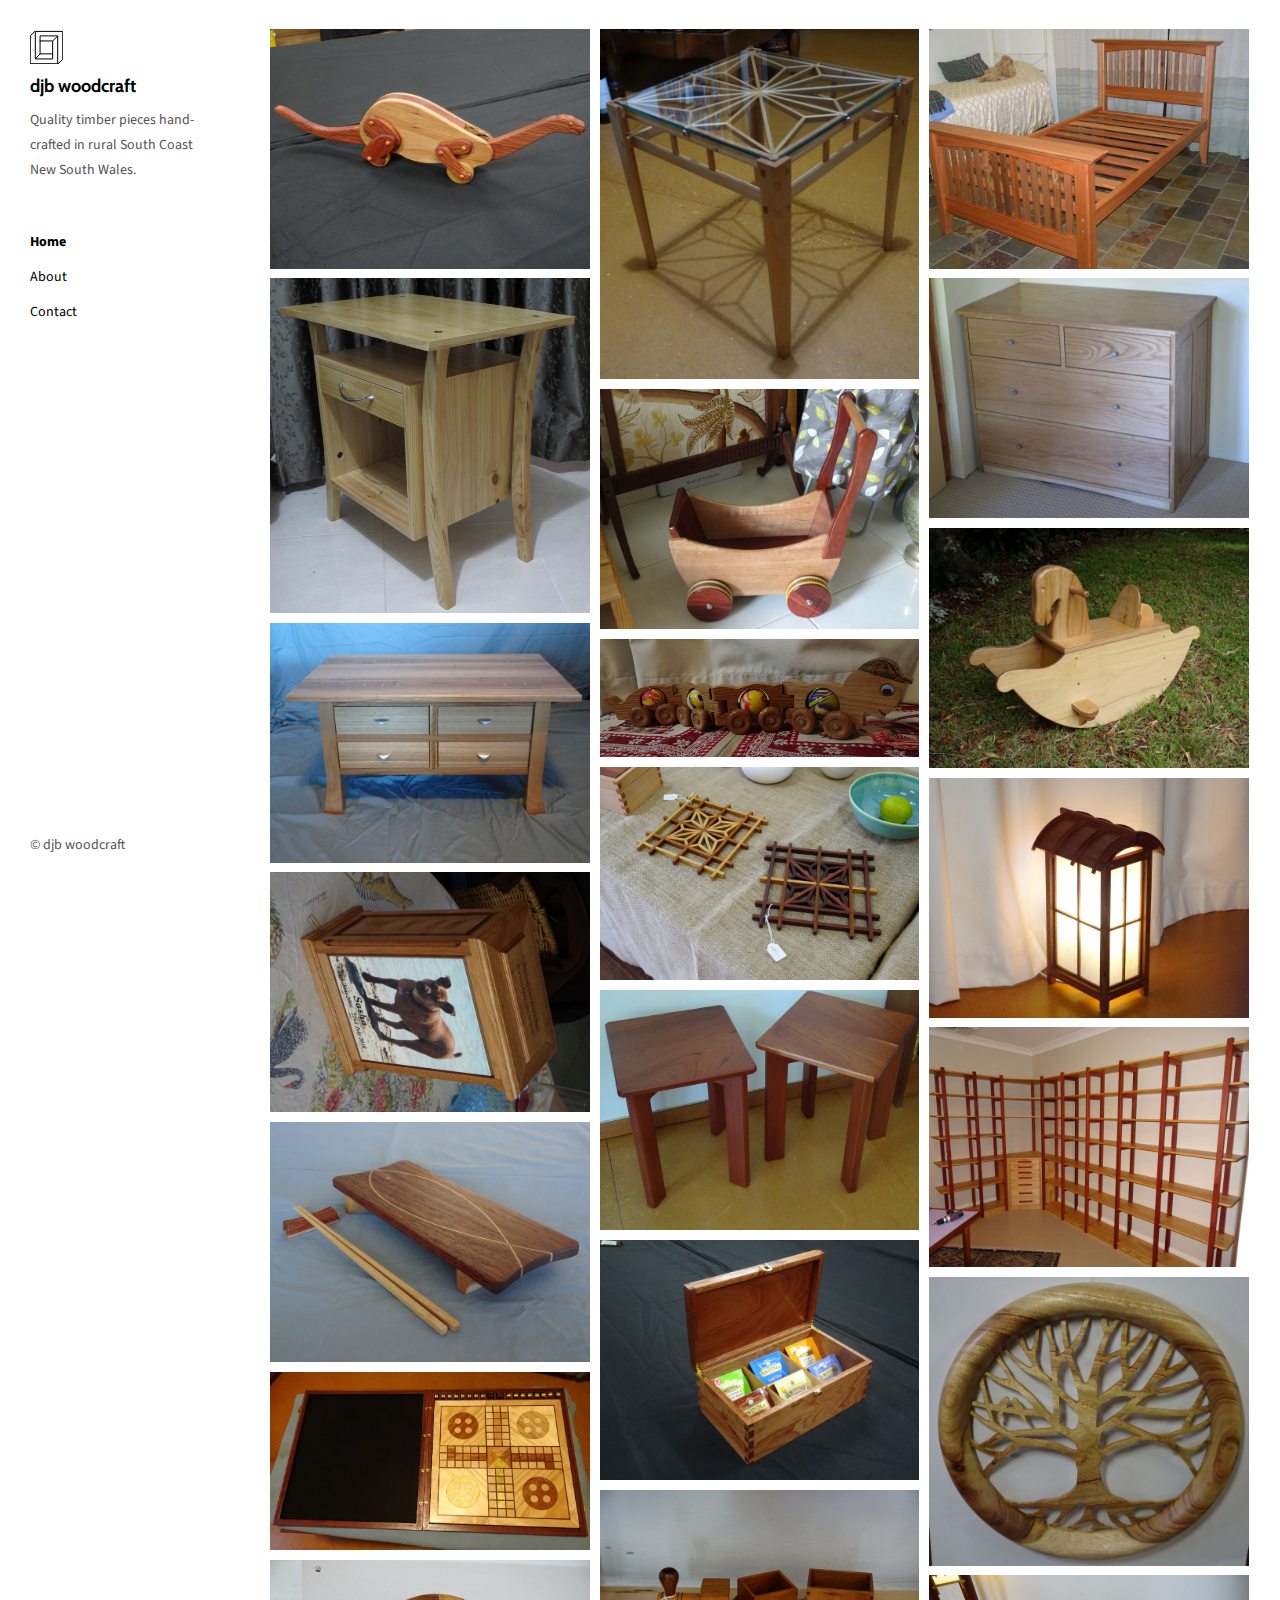
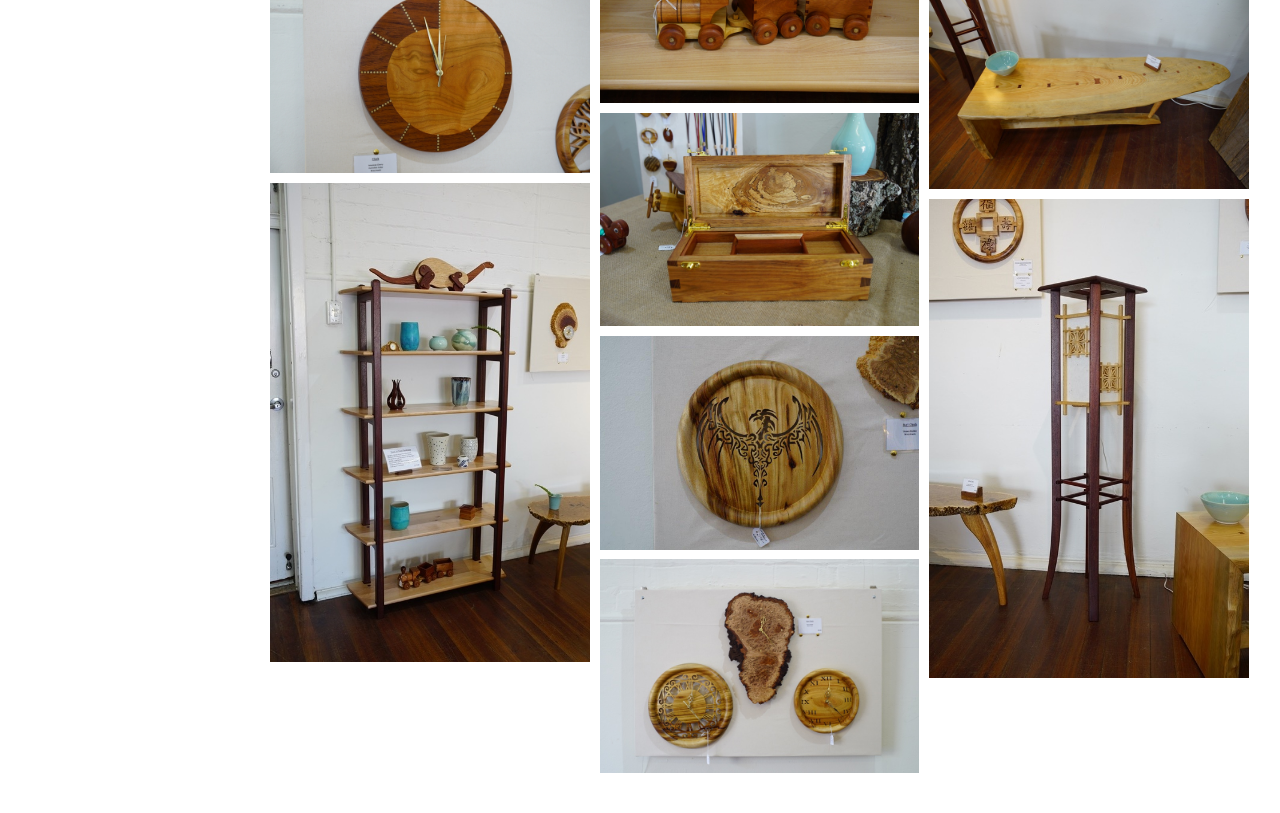
==== commit 5c19daab: "Added photos andmore general editing." ====
--- a/index.html
+++ b/index.html
@@ -42,19 +42,17 @@
             <img class="img-responsive site-logo" alt="" src="./assets/images/mashup-logo.svg">
             djb woodcraft
           </a>
-        <p>Lorem ipsum dolor sit amet, consectetur adipisicing elit, sed do eiusmod
-        tempor.</p>
+        <p>Quality timber pieces hand-crafted in rural South Coast New South Wales.</p>
       </div>
       <ul class="nav">
         <li><a href="./index.html" title="">Home</a></li>
         <li><a href="./about.html" title="">About</a></li>
-        <li><a href="./contact.html" title="">Contact</a></li>
-        <li><a href="./components.html" title="">Components</a></li>
+        <li><a href="./contact.html" title="">Contact</a></li
 
       </ul>
 
       <nav class="nav-footer">
-        <p class="nav-footer-social-buttons">
+        <!-- <p class="nav-footer-social-buttons">
           <a class="fa-icon" href="https://www.instagram.com/" title="">
             <i class="fa fa-instagram"></i>
           </a>
@@ -64,12 +62,13 @@
           <a class="fa-icon" href="https://twitter.com/" title="">
             <i class="fa fa-twitter"></i>
           </a>
-        </p>
-        <p>© Untitled | Website
+        </p>-->
+        <p>© djb woodcraft
       </nav>  
     </div> 
   </nav>
 </header>
+
 <main class="" id="main-collapse">
 
 <!-- Add your site or app content here -->
@@ -84,8 +83,7 @@
       <a href="./project.html" class="project-description">
         <div class="project-text-holder">
           <div class="project-text-inner">
-            <h3>Vivamus vestibulum</h3>
-            <p>Discover more</p>
+            <h3>Articulated Dinosaur</h3>
           </div>
         </div>
       </a>
@@ -97,8 +95,7 @@
       <a href="./project.html" class="project-description">
         <div class="project-text-holder">
           <div class="project-text-inner">
-            <h3>Vivamus vestibulum</h3>
-            <p>Discover more</p>
+            <h3>Asonoha table</h3>
           </div>
         </div>
       </a>
@@ -109,8 +106,7 @@
       <a href="./project.html" class="project-description">
         <div class="project-text-holder">
           <div class="project-text-inner">
-            <h3>Vivamus vestibulum</h3>
-            <p>Discover more</p>
+            <h3>Bed Frame</h3>
           </div>
         </div>
       </a>
@@ -120,8 +116,7 @@
       <a href="./project.html" class="project-description">
         <div class="project-text-holder">
           <div class="project-text-inner">
-            <h3>Vivamus vestibulum</h3>
-            <p>Discover more</p>
+            <h3>Bedside table</h3>
           </div>
         </div>
       </a>
@@ -132,8 +127,7 @@
       <a href="./project.html" class="project-description">
         <div class="project-text-holder">
           <div class="project-text-inner">
-            <h3>Vivamus vestibulum</h3>
-            <p>Discover more</p>
+            <h3>Chest of drawers</h3>
           </div>
         </div>
       </a>
@@ -144,20 +138,17 @@
       <a href="./project.html" class="project-description">
         <div class="project-text-holder">
           <div class="project-text-inner">
-            <h3>Vivamus vestibulum</h3>
-            <p>Discover more</p>
-          </div>
-        </div>
-      </a>
-    </div>
-
+            <h3>Child's cart</h3>
+          </div>
+        </div>
+      </a>
+    </div>
     <div class="grid-item">
       <img class="img-responsive" alt="" src="./assets/images/DB7.jpeg">
       <a href="./project.html" class="project-description">
         <div class="project-text-holder">
           <div class="project-text-inner">
-            <h3>Vivamus vestibulum</h3>
-            <p>Discover more</p>
+            <h3>Child's rocker</h3>
           </div>
         </div>
       </a>
@@ -167,13 +158,192 @@
       <a href="./project.html" class="project-description">
         <div class="project-text-holder">
           <div class="project-text-inner">
-            <h3>Vivamus vestibulum</h3>
-            <p>Discover more</p>
-          </div>
-        </div>
-      </a>
-    </div>
-    
+            <h3>Coffee Table</h3>
+          </div>
+        </div>
+      </a>
+    </div>
+    <div class="grid-item">
+      <img class="img-responsive" alt="Friendly caterpillar" src="./assets/images/DB9.jpeg">
+      <a href="./project.html" class="project-description">
+        <div class="project-text-holder">
+          <div class="project-text-inner">
+            <h3>Friendly caterpillar</h3>
+          </div>
+        </div>
+      </a>
+    </div>
+	<div class="grid-item">
+      <img class="img-responsive" alt="Uckers board" src="./assets/images/DB10.jpeg">
+      <a href="./project.html" class="project-description">
+        <div class="project-text-holder">
+          <div class="project-text-inner">
+            <h3>Uckers boarde</h3>
+          </div>
+        </div>
+      </a>
+    </div>
+	<div class="grid-item">
+      <img class="img-responsive" alt="Japanese Lamp" src="./assets/images/DB11.jpeg">
+      <a href="./project.html" class="project-description">
+        <div class="project-text-holder">
+          <div class="project-text-inner">
+            <h3>Japanese Lamp</h3>
+          </div>
+        </div>
+      </a>
+    </div>
+	<div class="grid-item">
+      <img class="img-responsive" alt="Memorial box" src="./assets/images/DB12.jpeg">
+      <a href="./project.html" class="project-description">
+        <div class="project-text-holder">
+          <div class="project-text-inner">
+            <h3>Memorial box</h3>
+          </div>
+        </div>
+      </a>
+    </div>
+	<div class="grid-item">
+      <img class="img-responsive" alt="Australian red cedar side tables" src="./assets/images/DB13.jpeg">
+      <a href="./project.html" class="project-description">
+        <div class="project-text-holder">
+          <div class="project-text-inner">
+            <h3>Australian red cedar side tables</h3>
+          </div>
+        </div>
+      </a>
+    </div>
+	<div class="grid-item">
+      <img class="img-responsive" alt="" src="./assets/images/DB14.jpeg">
+      <a href="./project.html" class="project-description">
+        <div class="project-text-holder">
+          <div class="project-text-inner">
+            <h3>Study shelving</h3>
+          </div>
+        </div>
+      </a>
+    </div>
+	<div class="grid-item">
+      <img class="img-responsive" alt="Sushi board" src="./assets/images/DB15.jpeg">
+      <a href="./project.html" class="project-description">
+        <div class="project-text-holder">
+          <div class="project-text-inner">
+            <h3>Sushi board</h3>
+          </div>
+        </div>
+      </a>
+    </div>
+	<div class="grid-item">
+      <img class="img-responsive" alt="Tea box" src="./assets/images/DB16.jpeg">
+      <a href="./project.html" class="project-description">
+        <div class="project-text-holder">
+          <div class="project-text-inner">
+            <h3>Tea box</h3>
+          </div>
+        </div>
+      </a>
+    </div>
+	<div class="grid-item">
+      <img class="img-responsive" alt="Tree" src="./assets/images/DB17.jpeg">
+      <a href="./project.html" class="project-description">
+        <div class="project-text-holder">
+          <div class="project-text-inner">
+            <h3>Tree</h3>
+          </div>
+        </div>
+      </a>
+    </div>
+	<div class="grid-item">
+      <img class="img-responsive" alt="Trivets" src="./assets/images/DB18.jpeg">
+      <a href="./project.html" class="project-description">
+        <div class="project-text-holder">
+          <div class="project-text-inner">
+            <h3>Trivets</h3>
+          </div>
+        </div>
+      </a>
+    </div>
+	<div class="grid-item">
+      <img class="img-responsive" alt="Toy Train" src="./assets/images/DB19.jpeg">
+      <a href="./project.html" class="project-description">
+        <div class="project-text-holder">
+          <div class="project-text-inner">
+            <h3>Toy Train</h3>
+          </div>
+        </div>
+      </a>
+    </div>
+	<div class="grid-item">
+      <img class="img-responsive" alt="Cherry and Cedar Clock" src="./assets/images/DB20.jpeg">
+      <a href="./project.html" class="project-description">
+        <div class="project-text-holder">
+          <div class="project-text-inner">
+            <h3>Cherry and Cedar Clock</h3>
+          </div>
+        </div>
+      </a>
+    </div>
+	<div class="grid-item">
+      <img class="img-responsive" alt="Nakashima inspired coffee table" src="./assets/images/DB21.jpeg">
+      <a href="./project.html" class="project-description">
+        <div class="project-text-holder">
+          <div class="project-text-inner">
+            <h3>Nakashima inspired coffee table</h3>
+          </div>
+        </div>
+      </a>
+    </div>
+	<div class="grid-item">
+      <img class="img-responsive" alt="Jewellery Box" src="./assets/images/DB22.jpeg">
+      <a href="./project.html" class="project-description">
+        <div class="project-text-holder">
+          <div class="project-text-inner">
+            <h3>Jewellery Box</h3>
+          </div>
+        </div>
+      </a>
+    </div>
+	<div class="grid-item">
+      <img class="img-responsive" alt="Knockdown Bookcase" src="./assets/images/DB23.jpeg">
+      <a href="./project.html" class="project-description">
+        <div class="project-text-holder">
+          <div class="project-text-inner">
+            <h3>Knockdown Bookcase</h3>
+          </div>
+        </div>
+      </a>
+    </div>
+	<div class="grid-item">
+      <img class="img-responsive" alt="Japanese Lamp" src="./assets/images/DB24.jpeg">
+      <a href="./project.html" class="project-description">
+        <div class="project-text-holder">
+          <div class="project-text-inner">
+            <h3>Japanese Lamp</h3>
+          </div>
+        </div>
+      </a>
+    </div>
+	<div class="grid-item">
+      <img class="img-responsive" alt="Celtic Dragon" src="./assets/images/DB25.jpeg">
+      <a href="./project.html" class="project-description">
+        <div class="project-text-holder">
+          <div class="project-text-inner">
+            <h3>Celtic Dragon</h3>
+          </div>
+        </div>
+      </a>
+    </div>
+	<div class="grid-item">
+      <img class="img-responsive" alt="Three Clocks" src="./assets/images/DB26.jpeg">
+      <a href="./project.html" class="project-description">
+        <div class="project-text-holder">
+          <div class="project-text-inner">
+            <h3>Three Clocks</h3>
+          </div>
+        </div>
+      </a>
+    </div>
+	
   </div>
 </div>
 
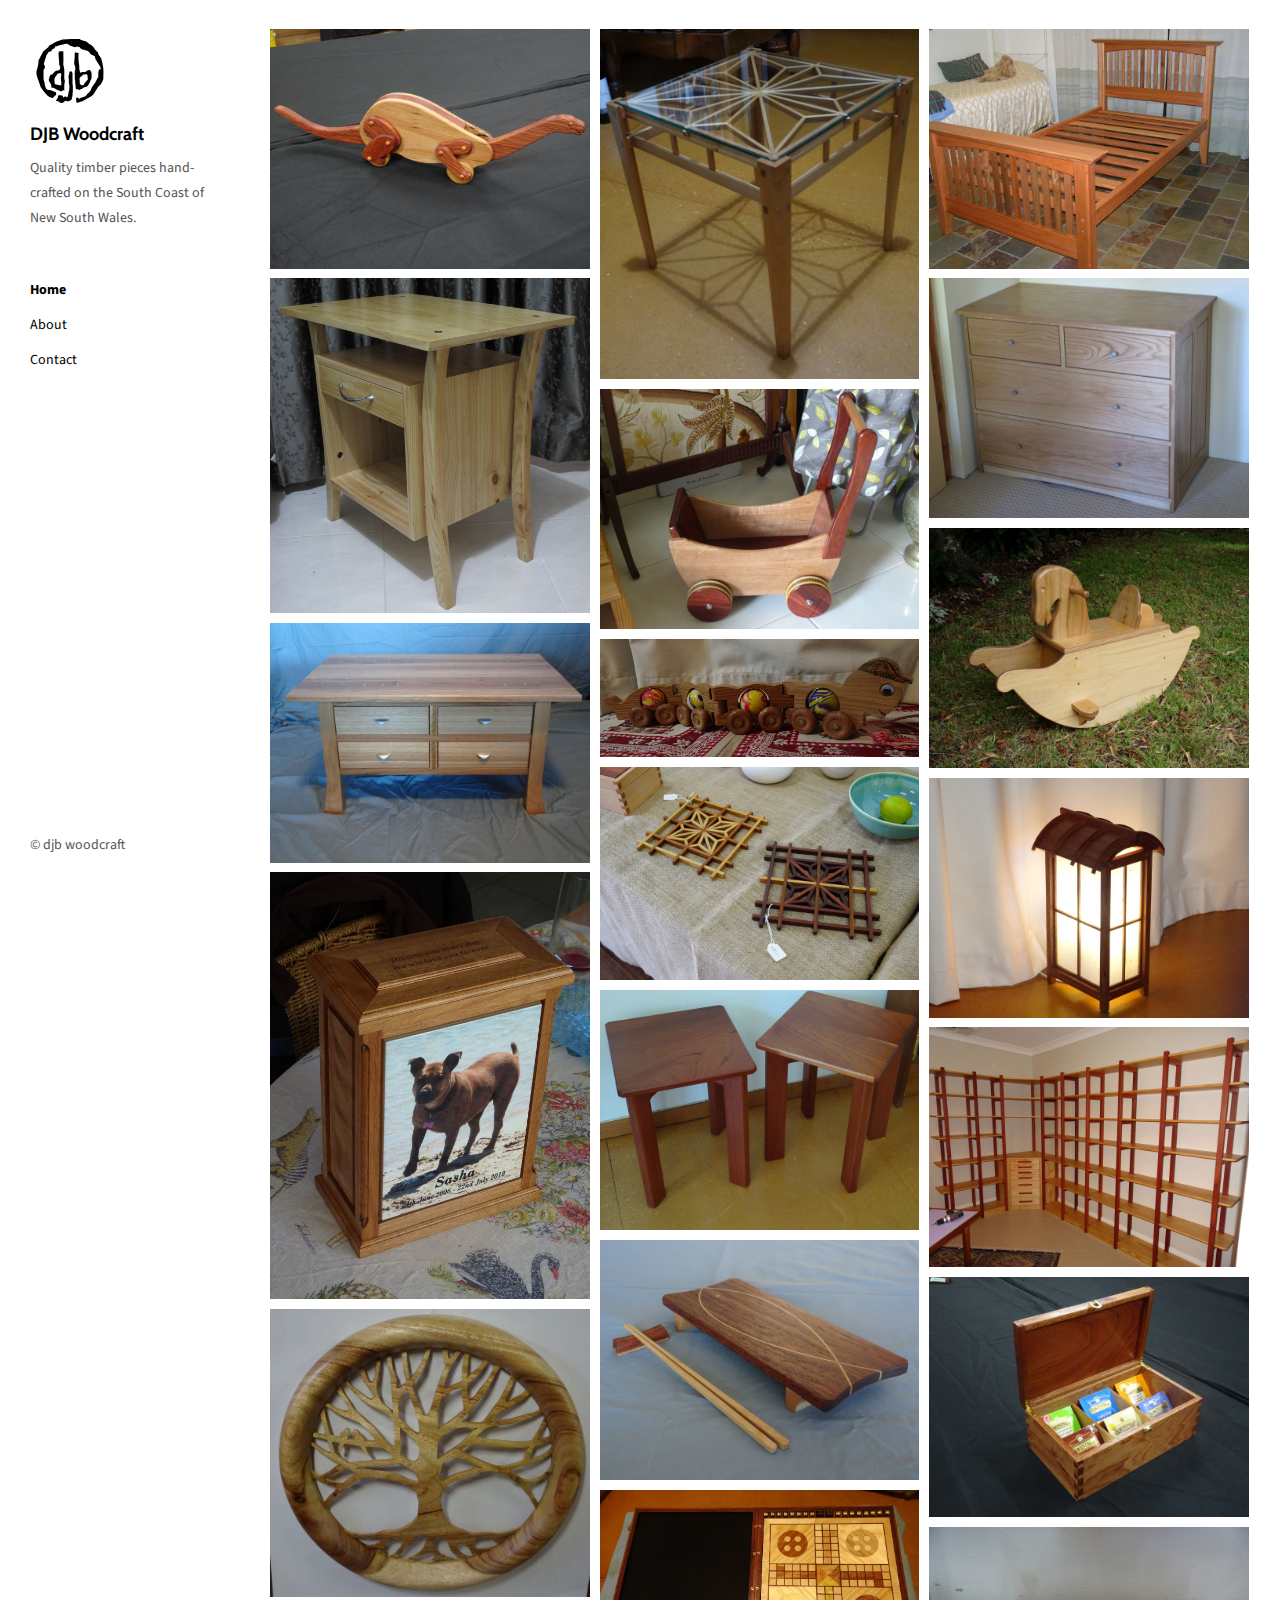
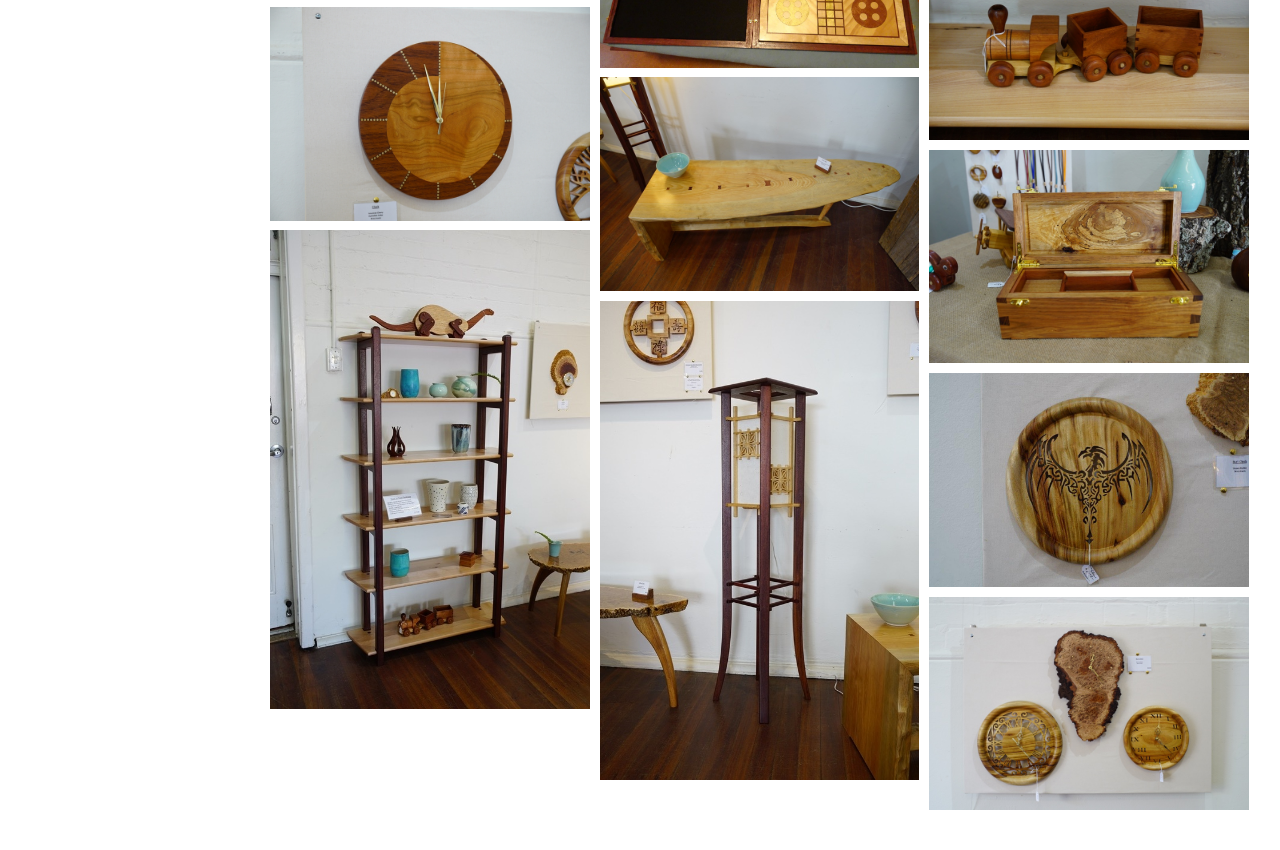
==== commit ef5ce87d: "Logo updated" ====
--- a/index.html
+++ b/index.html
@@ -39,10 +39,10 @@
     <div class="navbar-collapse" id="navbar-collapse">
       <div class="site-header hidden-xs">
           <a class="site-brand" href="./index.html" title="">
-            <img class="img-responsive site-logo" alt="" src="./assets/images/mashup-logo.svg">
-            djb woodcraft
+            <img class="img-responsive site-logo" alt="" src="./assets/images/mashup-logo.svg" width="80px" height="80px">
+            DJB Woodcraft
           </a>
-        <p>Quality timber pieces hand-crafted in rural South Coast New South Wales.</p>
+        <p>Quality timber pieces hand-crafted on the South Coast of New South Wales.</p>
       </div>
       <ul class="nav">
         <li><a href="./index.html" title="">Home</a></li>
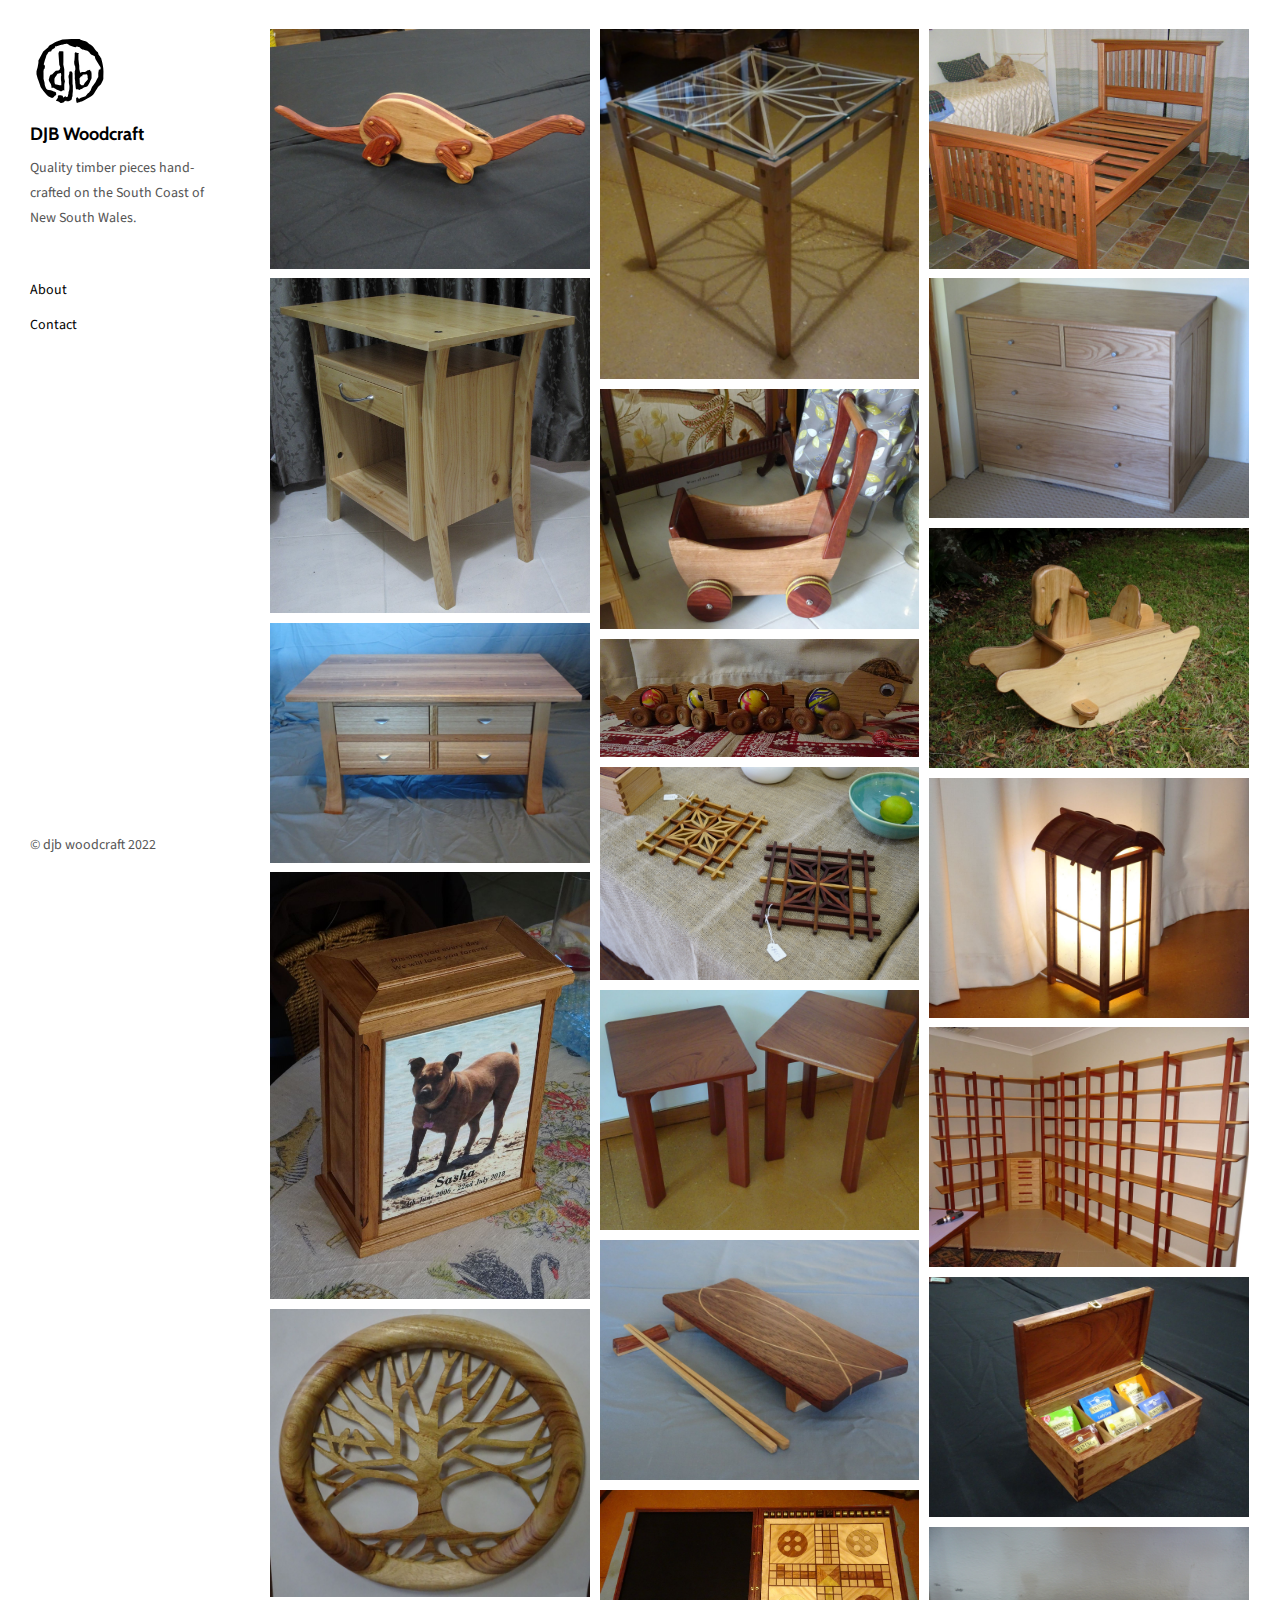
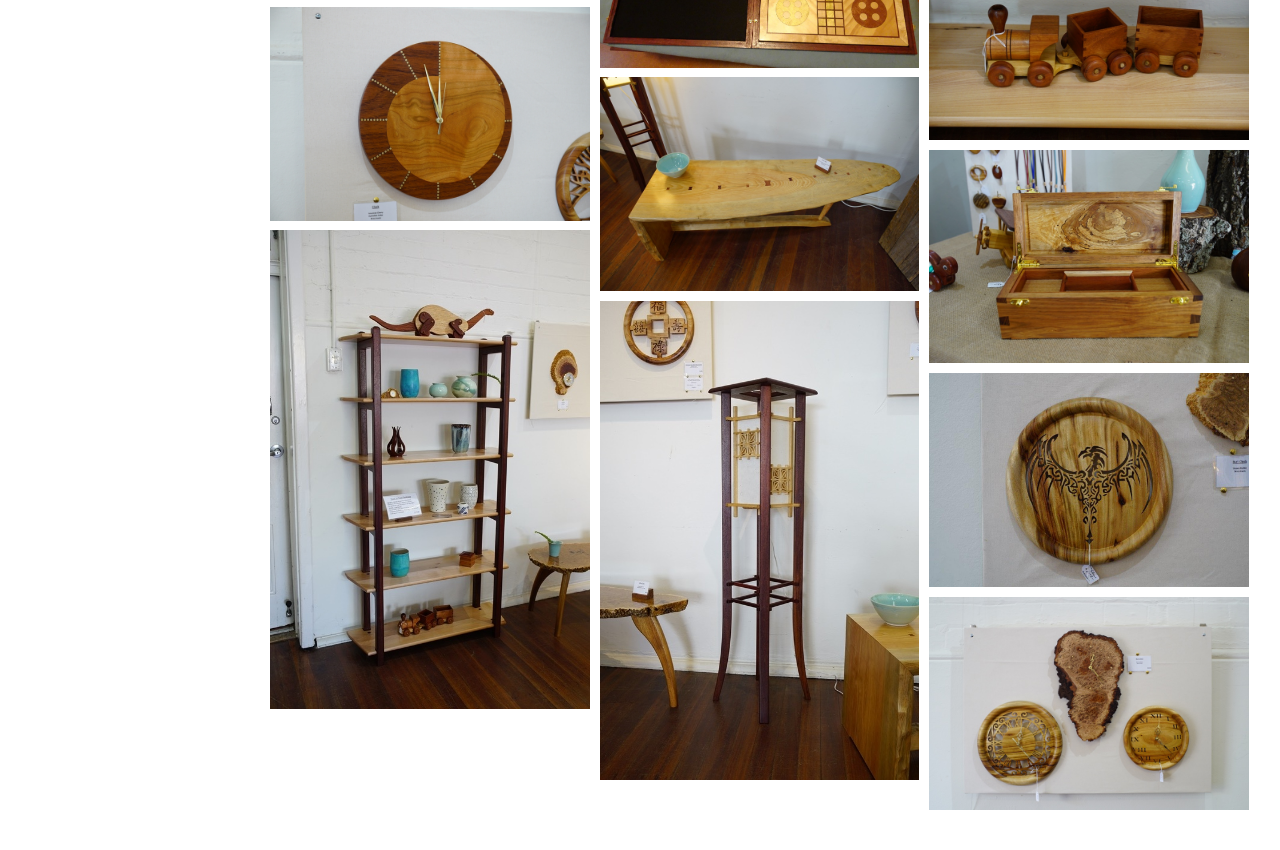
==== commit c5cf5a0e: "header updated, logo on mobile." ====
--- a/index.html
+++ b/index.html
@@ -25,6 +25,7 @@
 
 <!-- Add your content of header -->
 <header class="">
+
   <div class="navbar navbar-default visible-xs">
     <button type="button" class="navbar-toggle collapsed">
       <span class="sr-only">Toggle navigation</span>
@@ -32,20 +33,18 @@
       <span class="icon-bar"></span>
       <span class="icon-bar"></span>
     </button>
-    <a href="./index.html" class="navbar-brand">djb woodcraft</a>
-  </div>
-
+	<p><img alt="DJB LOGO" src="./assets/images/mashup-logo.svg" width="50px" height="50px">   <b>DJB Woodcraft</b></p>
+	</div>
   <nav class="sidebar">
     <div class="navbar-collapse" id="navbar-collapse">
       <div class="site-header hidden-xs">
           <a class="site-brand" href="./index.html" title="">
             <img class="img-responsive site-logo" alt="" src="./assets/images/mashup-logo.svg" width="80px" height="80px">
-            DJB Woodcraft
+            <strong>DJB Woodcraft</strong>
           </a>
         <p>Quality timber pieces hand-crafted on the South Coast of New South Wales.</p>
       </div>
       <ul class="nav">
-        <li><a href="./index.html" title="">Home</a></li>
         <li><a href="./about.html" title="">About</a></li>
         <li><a href="./contact.html" title="">Contact</a></li
 
@@ -63,7 +62,7 @@
             <i class="fa fa-twitter"></i>
           </a>
         </p>-->
-        <p>© djb woodcraft
+        <p>© djb woodcraft 2022
       </nav>  
     </div> 
   </nav>
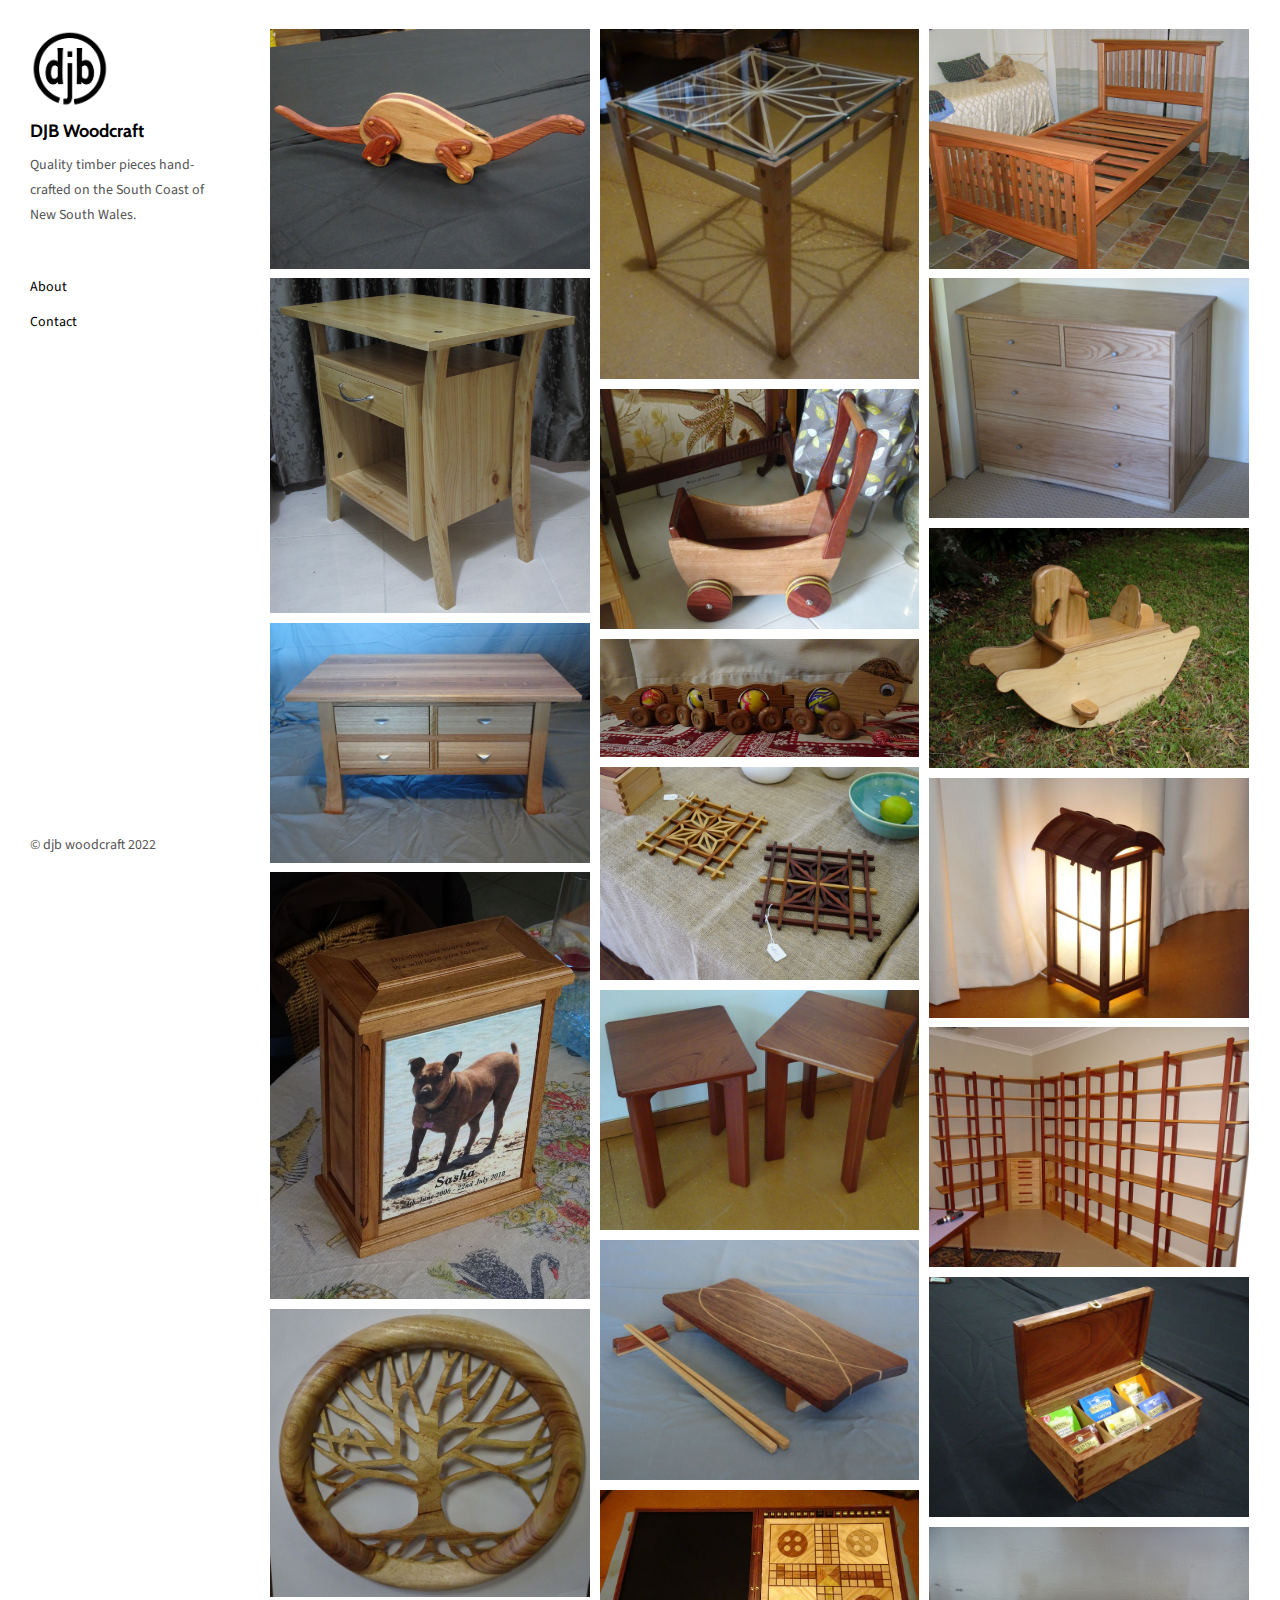
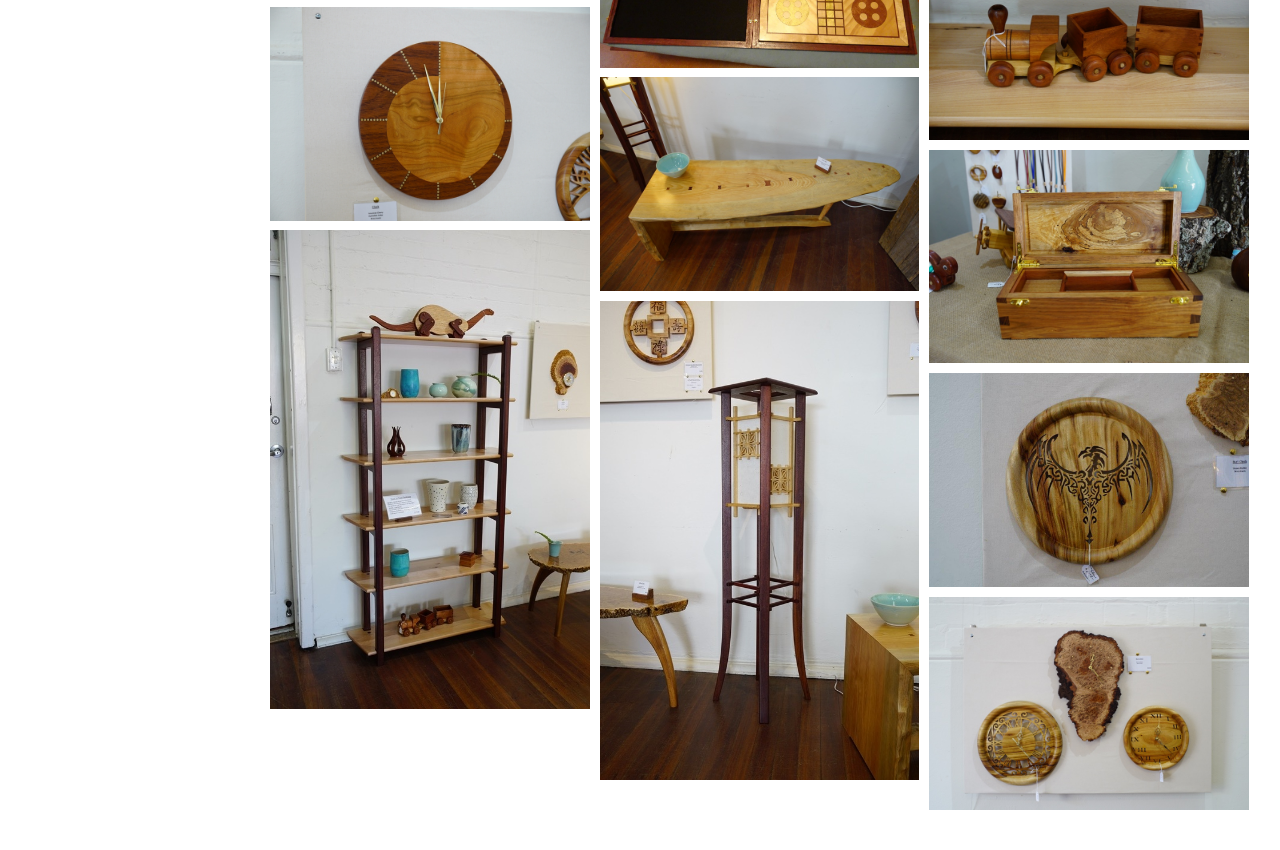
==== commit 1b29ed88: "Updated with edits from feedback 21/12/22 Added  Venobox light box and Formspree form." ====
--- a/index.html
+++ b/index.html
@@ -18,9 +18,10 @@
 
 
   <title>djb woodcraft</title>  
-
-<link href="./main.82cfd66e.css" rel="stylesheet"></head>
-
+  
+	<link rel="stylesheet" href="venobox/venobox.min.css" type="text/css" media="screen" />
+	<link href="./main.82cfd66e.css" rel="stylesheet">
+</head>
 <body>
 
 <!-- Add your content of header -->
@@ -33,13 +34,13 @@
       <span class="icon-bar"></span>
       <span class="icon-bar"></span>
     </button>
-	<p><img alt="DJB LOGO" src="./assets/images/mashup-logo.svg" width="50px" height="50px">   <b>DJB Woodcraft</b></p>
+	<p><img alt="DJB LOGO" src="./assets/images/djblogo.png" width="50px" height="50px">   <b>DJB Woodcraft</b></p>
 	</div>
   <nav class="sidebar">
     <div class="navbar-collapse" id="navbar-collapse">
       <div class="site-header hidden-xs">
           <a class="site-brand" href="./index.html" title="">
-            <img class="img-responsive site-logo" alt="" src="./assets/images/mashup-logo.svg" width="80px" height="80px">
+            <img class="img-responsive site-logo" alt="" src="./assets/images/djblogo.png" width="80px" height="80px">
             <strong>DJB Woodcraft</strong>
           </a>
         <p>Quality timber pieces hand-crafted on the South Coast of New South Wales.</p>
@@ -78,281 +79,144 @@
     <div class="grid-sizer"></div>
     
     <div class="grid-item">
-      <img class="img-responsive" alt="" src="./assets/images/DB1.jpeg">
-      <a href="./project.html" class="project-description">
-        <div class="project-text-holder">
-          <div class="project-text-inner">
-            <h3>Articulated Dinosaur</h3>
-          </div>
-        </div>
-      </a>
-    </div>
-
-    
+		<a class="venobox" data-gall="gallery" data-title="Articulated Dinosaur" href="./assets/images/DB1.jpeg">
+			<img class="img-responsive" alt="Articulated Dinosaur" src="./assets/images/DB1.jpeg">
+		</a>
+    </div>
     <div class="grid-item">
-      <img class="img-responsive" alt="" src="./assets/images/DB2.jpeg">
-      <a href="./project.html" class="project-description">
-        <div class="project-text-holder">
-          <div class="project-text-inner">
-            <h3>Asonoha table</h3>
-          </div>
-        </div>
-      </a>
-    </div>
-
-    <div class="grid-item">
-      <img class="img-responsive" alt="" src="./assets/images/DB3.jpeg">
-      <a href="./project.html" class="project-description">
-        <div class="project-text-holder">
-          <div class="project-text-inner">
-            <h3>Bed Frame</h3>
-          </div>
-        </div>
-      </a>
-    </div>
-    <div class="grid-item">
-      <img class="img-responsive" alt="" src="./assets/images/DB4.jpeg">
-      <a href="./project.html" class="project-description">
-        <div class="project-text-holder">
-          <div class="project-text-inner">
-            <h3>Bedside table</h3>
-          </div>
-        </div>
-      </a>
-    </div>
-    
-    <div class="grid-item">
-      <img class="img-responsive" alt="" src="./assets/images/DB5.jpeg">
-      <a href="./project.html" class="project-description">
-        <div class="project-text-holder">
-          <div class="project-text-inner">
-            <h3>Chest of drawers</h3>
-          </div>
-        </div>
-      </a>
-    </div>
-
-    <div class="grid-item">
-      <img class="img-responsive" alt="" src="./assets/images/DB6.jpeg">
-      <a href="./project.html" class="project-description">
-        <div class="project-text-holder">
-          <div class="project-text-inner">
-            <h3>Child's cart</h3>
-          </div>
-        </div>
-      </a>
-    </div>
-    <div class="grid-item">
-      <img class="img-responsive" alt="" src="./assets/images/DB7.jpeg">
-      <a href="./project.html" class="project-description">
-        <div class="project-text-holder">
-          <div class="project-text-inner">
-            <h3>Child's rocker</h3>
-          </div>
-        </div>
-      </a>
-    </div>
-    <div class="grid-item">
-      <img class="img-responsive" alt="" src="./assets/images/DB8.jpeg">
-      <a href="./project.html" class="project-description">
-        <div class="project-text-holder">
-          <div class="project-text-inner">
-            <h3>Coffee Table</h3>
-          </div>
-        </div>
-      </a>
-    </div>
-    <div class="grid-item">
-      <img class="img-responsive" alt="Friendly caterpillar" src="./assets/images/DB9.jpeg">
-      <a href="./project.html" class="project-description">
-        <div class="project-text-holder">
-          <div class="project-text-inner">
-            <h3>Friendly caterpillar</h3>
-          </div>
-        </div>
-      </a>
-    </div>
-	<div class="grid-item">
-      <img class="img-responsive" alt="Uckers board" src="./assets/images/DB10.jpeg">
-      <a href="./project.html" class="project-description">
-        <div class="project-text-holder">
-          <div class="project-text-inner">
-            <h3>Uckers boarde</h3>
-          </div>
-        </div>
-      </a>
-    </div>
-	<div class="grid-item">
-      <img class="img-responsive" alt="Japanese Lamp" src="./assets/images/DB11.jpeg">
-      <a href="./project.html" class="project-description">
-        <div class="project-text-holder">
-          <div class="project-text-inner">
-            <h3>Japanese Lamp</h3>
-          </div>
-        </div>
-      </a>
-    </div>
-	<div class="grid-item">
-      <img class="img-responsive" alt="Memorial box" src="./assets/images/DB12.jpeg">
-      <a href="./project.html" class="project-description">
-        <div class="project-text-holder">
-          <div class="project-text-inner">
-            <h3>Memorial box</h3>
-          </div>
-        </div>
-      </a>
-    </div>
-	<div class="grid-item">
-      <img class="img-responsive" alt="Australian red cedar side tables" src="./assets/images/DB13.jpeg">
-      <a href="./project.html" class="project-description">
-        <div class="project-text-holder">
-          <div class="project-text-inner">
-            <h3>Australian red cedar side tables</h3>
-          </div>
-        </div>
-      </a>
-    </div>
-	<div class="grid-item">
-      <img class="img-responsive" alt="" src="./assets/images/DB14.jpeg">
-      <a href="./project.html" class="project-description">
-        <div class="project-text-holder">
-          <div class="project-text-inner">
-            <h3>Study shelving</h3>
-          </div>
-        </div>
-      </a>
-    </div>
-	<div class="grid-item">
-      <img class="img-responsive" alt="Sushi board" src="./assets/images/DB15.jpeg">
-      <a href="./project.html" class="project-description">
-        <div class="project-text-holder">
-          <div class="project-text-inner">
-            <h3>Sushi board</h3>
-          </div>
-        </div>
-      </a>
-    </div>
-	<div class="grid-item">
-      <img class="img-responsive" alt="Tea box" src="./assets/images/DB16.jpeg">
-      <a href="./project.html" class="project-description">
-        <div class="project-text-holder">
-          <div class="project-text-inner">
-            <h3>Tea box</h3>
-          </div>
-        </div>
-      </a>
-    </div>
-	<div class="grid-item">
-      <img class="img-responsive" alt="Tree" src="./assets/images/DB17.jpeg">
-      <a href="./project.html" class="project-description">
-        <div class="project-text-holder">
-          <div class="project-text-inner">
-            <h3>Tree</h3>
-          </div>
-        </div>
-      </a>
-    </div>
-	<div class="grid-item">
-      <img class="img-responsive" alt="Trivets" src="./assets/images/DB18.jpeg">
-      <a href="./project.html" class="project-description">
-        <div class="project-text-holder">
-          <div class="project-text-inner">
-            <h3>Trivets</h3>
-          </div>
-        </div>
-      </a>
-    </div>
-	<div class="grid-item">
-      <img class="img-responsive" alt="Toy Train" src="./assets/images/DB19.jpeg">
-      <a href="./project.html" class="project-description">
-        <div class="project-text-holder">
-          <div class="project-text-inner">
-            <h3>Toy Train</h3>
-          </div>
-        </div>
-      </a>
-    </div>
-	<div class="grid-item">
-      <img class="img-responsive" alt="Cherry and Cedar Clock" src="./assets/images/DB20.jpeg">
-      <a href="./project.html" class="project-description">
-        <div class="project-text-holder">
-          <div class="project-text-inner">
-            <h3>Cherry and Cedar Clock</h3>
-          </div>
-        </div>
-      </a>
-    </div>
-	<div class="grid-item">
-      <img class="img-responsive" alt="Nakashima inspired coffee table" src="./assets/images/DB21.jpeg">
-      <a href="./project.html" class="project-description">
-        <div class="project-text-holder">
-          <div class="project-text-inner">
-            <h3>Nakashima inspired coffee table</h3>
-          </div>
-        </div>
-      </a>
-    </div>
-	<div class="grid-item">
-      <img class="img-responsive" alt="Jewellery Box" src="./assets/images/DB22.jpeg">
-      <a href="./project.html" class="project-description">
-        <div class="project-text-holder">
-          <div class="project-text-inner">
-            <h3>Jewellery Box</h3>
-          </div>
-        </div>
-      </a>
-    </div>
-	<div class="grid-item">
-      <img class="img-responsive" alt="Knockdown Bookcase" src="./assets/images/DB23.jpeg">
-      <a href="./project.html" class="project-description">
-        <div class="project-text-holder">
-          <div class="project-text-inner">
-            <h3>Knockdown Bookcase</h3>
-          </div>
-        </div>
-      </a>
-    </div>
-	<div class="grid-item">
-      <img class="img-responsive" alt="Japanese Lamp" src="./assets/images/DB24.jpeg">
-      <a href="./project.html" class="project-description">
-        <div class="project-text-holder">
-          <div class="project-text-inner">
-            <h3>Japanese Lamp</h3>
-          </div>
-        </div>
-      </a>
-    </div>
-	<div class="grid-item">
-      <img class="img-responsive" alt="Celtic Dragon" src="./assets/images/DB25.jpeg">
-      <a href="./project.html" class="project-description">
-        <div class="project-text-holder">
-          <div class="project-text-inner">
-            <h3>Celtic Dragon</h3>
-          </div>
-        </div>
-      </a>
-    </div>
-	<div class="grid-item">
-      <img class="img-responsive" alt="Three Clocks" src="./assets/images/DB26.jpeg">
-      <a href="./project.html" class="project-description">
-        <div class="project-text-holder">
-          <div class="project-text-inner">
-            <h3>Three Clocks</h3>
-          </div>
-        </div>
-      </a>
+		<a class="venobox" data-gall="gallery" data-title="Asonoha table" href="./assets/images/DB2.jpeg">
+			<img class="img-responsive" alt="Asonoha table" src="./assets/images/DB2.jpeg">
+		</a>
+    </div>
+	<div class="grid-item">
+		<a class="venobox" data-gall="gallery" data-title="Bed Frame" href="./assets/images/DB3.jpeg">
+			<img class="img-responsive" alt="Bed Frame" src="./assets/images/DB3.jpeg">
+		</a>
+    </div>
+	<div class="grid-item">
+		<a class="venobox" data-gall="gallery" data-title="Bedside table" href="./assets/images/DB4.jpeg">
+			<img class="img-responsive" alt="Bedside table" src="./assets/images/DB4.jpeg">
+		</a>
+    </div>
+	<div class="grid-item">
+		<a class="venobox" data-gall="gallery" data-title="Chest of drawers" href="./assets/images/DB5.jpeg">
+			<img class="img-responsive" alt="Chest of drawers" src="./assets/images/DB5.jpeg">
+		</a>
+    </div>
+	<div class="grid-item">
+		<a class="venobox" data-gall="gallery" data-title="Child's cart" href="./assets/images/DB6.jpeg">
+			<img class="img-responsive" alt="Child's cart" src="./assets/images/DB6.jpeg">
+		</a>
+    </div>
+	<div class="grid-item">
+		<a class="venobox" data-gall="gallery" data-title="Child's rocker" href="./assets/images/DB7.jpeg">
+			<img class="img-responsive" alt="Child's rocker" src="./assets/images/DB7.jpeg">
+		</a>
+    </div>
+	<div class="grid-item">
+		<a class="venobox" data-gall="gallery" data-title="Coffee Table" href="./assets/images/DB8.jpeg">
+			<img class="img-responsive" alt="Coffee Table" src="./assets/images/DB8.jpeg">
+		</a>
+    </div>
+	<div class="grid-item">
+		<a class="venobox" data-gall="gallery" data-title="Friendly caterpillar" href="./assets/images/DB9.jpeg">
+			<img class="img-responsive" alt="Friendly caterpillar" src="./assets/images/DB9.jpeg">
+		</a>
+    </div>
+	<div class="grid-item">
+		<a class="venobox" data-gall="gallery" data-title="Trivets" href="./assets/images/DB10.jpeg">
+			<img class="img-responsive" alt="Trivets" src="./assets/images/DB10.jpeg">
+		</a>
+    </div>
+	<div class="grid-item">
+		<a class="venobox" data-gall="gallery" data-title="Japanese Lamp" href="./assets/images/DB11.jpeg">
+			<img class="img-responsive" alt="Japanese Lamp" src="./assets/images/DB11.jpeg">
+		</a>
+    </div>
+	<div class="grid-item">
+		<a class="venobox" data-gall="gallery" data-title="Memorial box" href="./assets/images/DB12.jpeg">
+			<img class="img-responsive" alt="Memorial box" src="./assets/images/DB12.jpeg">
+		</a>
+    </div>
+	<div class="grid-item">
+		<a class="venobox" data-gall="gallery" data-title="Australian red cedar side tables" href="./assets/images/DB13.jpeg">
+			<img class="img-responsive" alt="Australian red cedar side tables" src="./assets/images/DB13.jpeg">
+		</a>
+    </div>
+	<div class="grid-item">
+		<a class="venobox" data-gall="gallery" data-title="Study shelving" href="./assets/images/DB14.jpeg">
+			<img class="img-responsive" alt="Study shelving" src="./assets/images/DB14.jpeg">
+		</a>
+    </div>
+	<div class="grid-item">
+		<a class="venobox" data-gall="gallery" data-title="Sushi board" href="./assets/images/DB15.jpeg">
+			<img class="img-responsive" alt="Sushi board" src="./assets/images/DB15.jpeg">
+		</a>
+    </div>
+	<div class="grid-item">
+		<a class="venobox" data-gall="gallery" data-title="Tea box" href="./assets/images/DB16.jpeg">
+			<img class="img-responsive" alt="Tea box" src="./assets/images/DB16.jpeg">
+		</a>
+    </div>
+	<div class="grid-item">
+		<a class="venobox" data-gall="gallery" data-title="Tree of life" href="./assets/images/DB17.jpeg">
+			<img class="img-responsive" alt="Tree of life" src="./assets/images/DB17.jpeg">
+		</a>
+    </div>
+	<div class="grid-item">
+		<a class="venobox" data-gall="gallery" data-title="Uckers board" href="./assets/images/DB18.jpeg">
+			<img class="img-responsive" alt="Uckers board" src="./assets/images/DB18.jpeg">
+		</a>
+    </div>
+	<div class="grid-item">
+		<a class="venobox" data-gall="gallery" data-title="Toy Train" href="./assets/images/DB19.jpeg">
+			<img class="img-responsive" alt="Toy Train" src="./assets/images/DB19.jpeg">
+		</a>
+    </div>
+	<div class="grid-item">
+		<a class="venobox" data-gall="gallery" data-title="Cherry and Cedar Clock" href="./assets/images/DB20.jpeg">
+			<img class="img-responsive" alt="Cherry and Cedar Clock" src="./assets/images/DB20.jpeg">
+		</a>
+    </div>
+	<div class="grid-item">
+		<a class="venobox" data-gall="gallery" data-title="Nakashima inspired coffee table" href="./assets/images/DB21.jpeg">
+			<img class="img-responsive" alt="Nakashima inspired coffee table" src="./assets/images/DB21.jpeg">
+		</a>
+    </div>
+	<div class="grid-item">
+		<a class="venobox" data-gall="gallery" data-title="Jewellery Box" href="./assets/images/DB22.jpeg">
+			<img class="img-responsive" alt="Jewellery Box" src="./assets/images/DB22.jpeg">
+		</a>
+    </div>
+	<div class="grid-item">
+		<a class="venobox" data-gall="gallery" data-title="Knockdown Bookcase" href="./assets/images/DB23.jpeg">
+			<img class="img-responsive" alt="Knockdown Bookcase" src="./assets/images/DB23.jpeg">
+		</a>
+    </div>
+	<div class="grid-item">
+		<a class="venobox" data-gall="gallery" data-title="Japanese Lamp" href="./assets/images/DB24.jpeg">
+			<img class="img-responsive" alt="Japanese Lamp" src="./assets/images/DB24.jpeg">
+		</a>
+    </div>
+	<div class="grid-item">
+		<a class="venobox" data-gall="gallery" data-title="Celtic Dragon" href="./assets/images/DB25.jpeg">
+			<img class="img-responsive" alt="Celtic Dragon" src="./assets/images/DB25.jpeg">
+		</a>
+    </div>
+	<div class="grid-item">
+		<a class="venobox" data-gall="gallery" data-title="Three Clocks" href="./assets/images/DB26.jpeg">
+			<img class="img-responsive" alt="Three Clocks" src="./assets/images/DB26.jpeg">
+		</a>
     </div>
 	
   </div>
 </div>
-
 
 <script>
   document.addEventListener("DOMContentLoaded", function (event) {
      masonryBuild();
   });
 </script>
-
 </main>
 
 <script>
@@ -362,19 +226,22 @@
 });
 </script>
 
-<!-- Google Analytics: change UA-XXXXX-X to be your site's ID 
-
+<script type="text/javascript" src="./main.85741bff.js"></script>
+<script type="text/javascript" src="venobox/venobox.min.js"></script>
 <script>
-  (function (i, s, o, g, r, a, m) {
-    i['GoogleAnalyticsObject'] = r; i[r] = i[r] || function () {
-      (i[r].q = i[r].q || []).push(arguments)
-    }, i[r].l = 1 * new Date(); a = s.createElement(o),
-      m = s.getElementsByTagName(o)[0]; a.async = 1; a.src = g; m.parentNode.insertBefore(a, m)
-  })(window, document, 'script', '//www.google-analytics.com/analytics.js', 'ga');
-  ga('create', 'UA-XXXXX-X', 'auto');
-  ga('send', 'pageview');
+	new VenoBox({
+		selector: '.venobox',
+		numeration: true,
+		infinigall: true,
+		share: true,
+		spinner: 'grid',
+		titleattr: 'data-title',
+		titlePosition: 'bottom',
+		maxWidth: '80%',
+		shareStyle: 'pill',
+		titleStyle: 'block',
+	});
 </script>
-
---><script type="text/javascript" src="./main.85741bff.js"></script></body>
+</body>
 
 </html>--- a/main.82cfd66e.css
+++ b/main.82cfd66e.css
@@ -220,11 +220,11 @@
     line-height:inherit
 }
 a{
-    color:#E9B002;
+    color:#ff6360;
     text-decoration:none
 }
 a:focus,a:hover{
-    color:#C19101;
+    color:#ff312d;
     text-decoration:underline
 }
 a:focus{
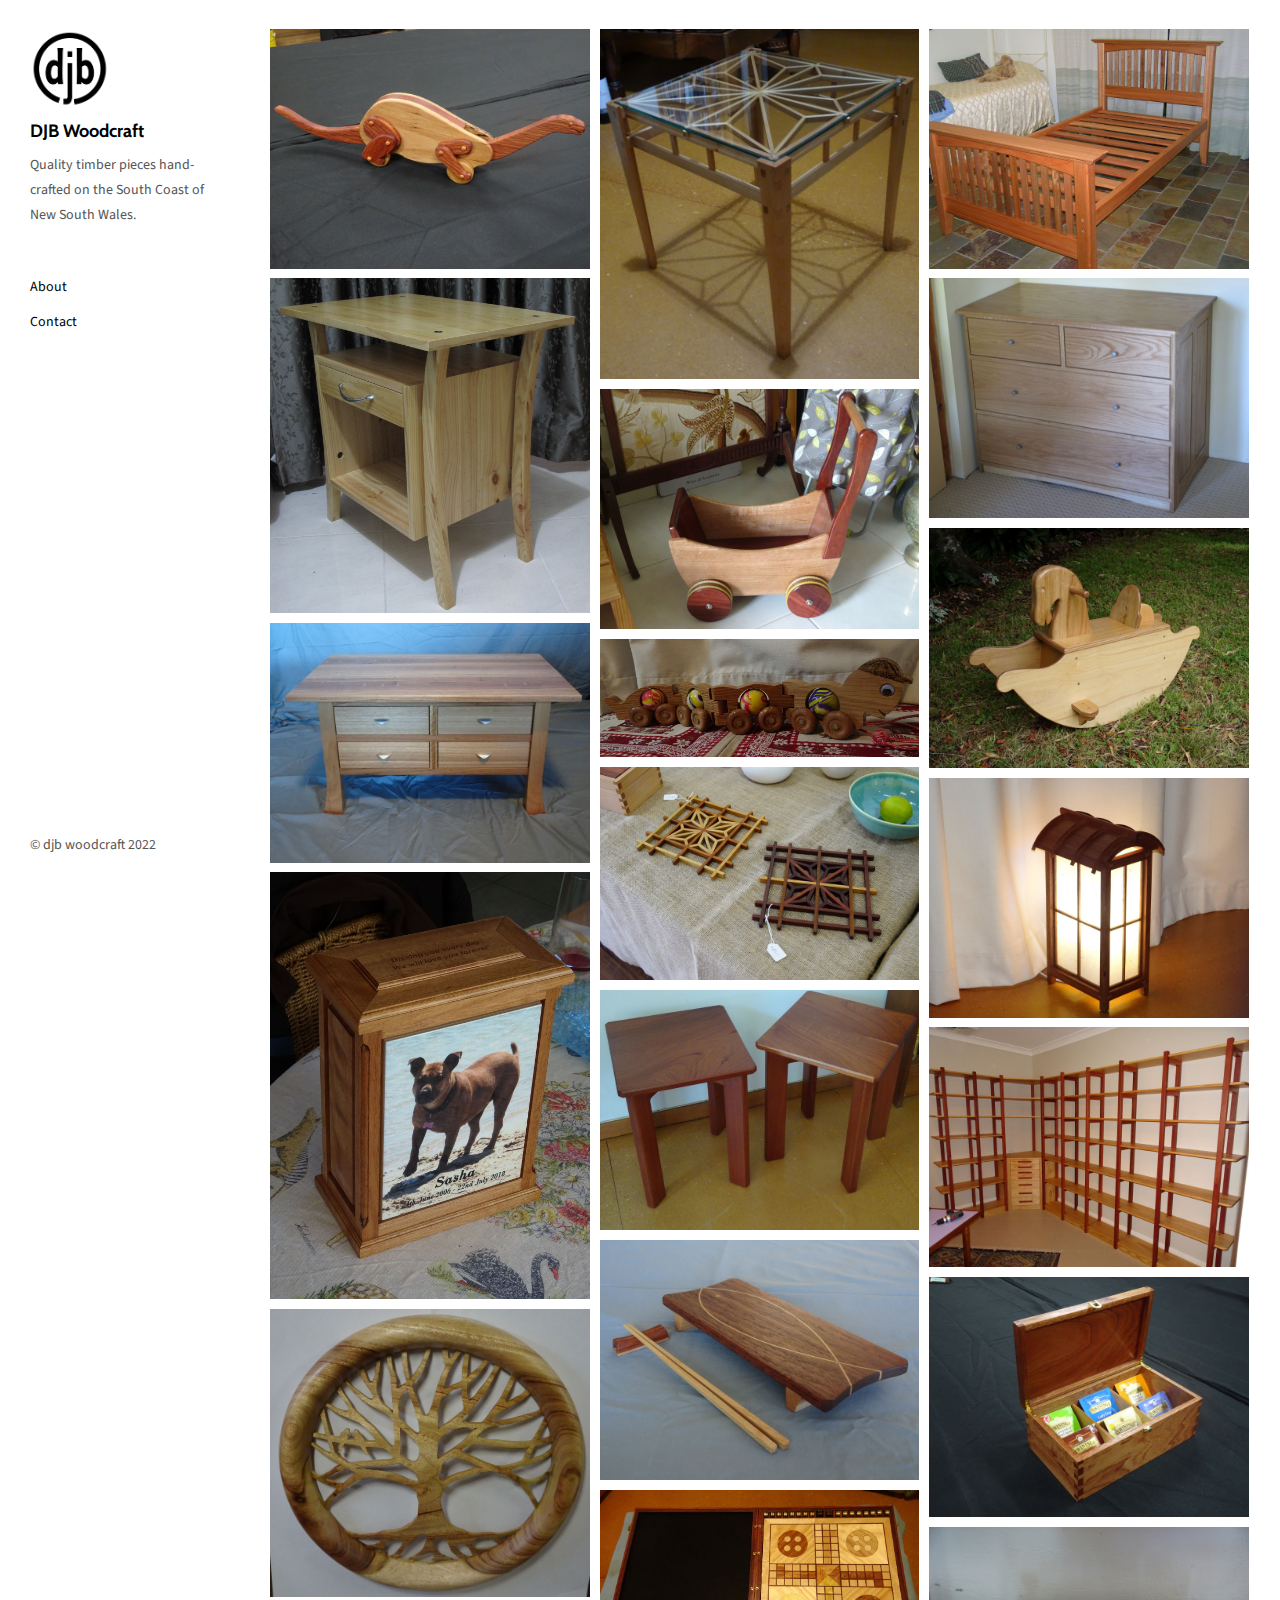
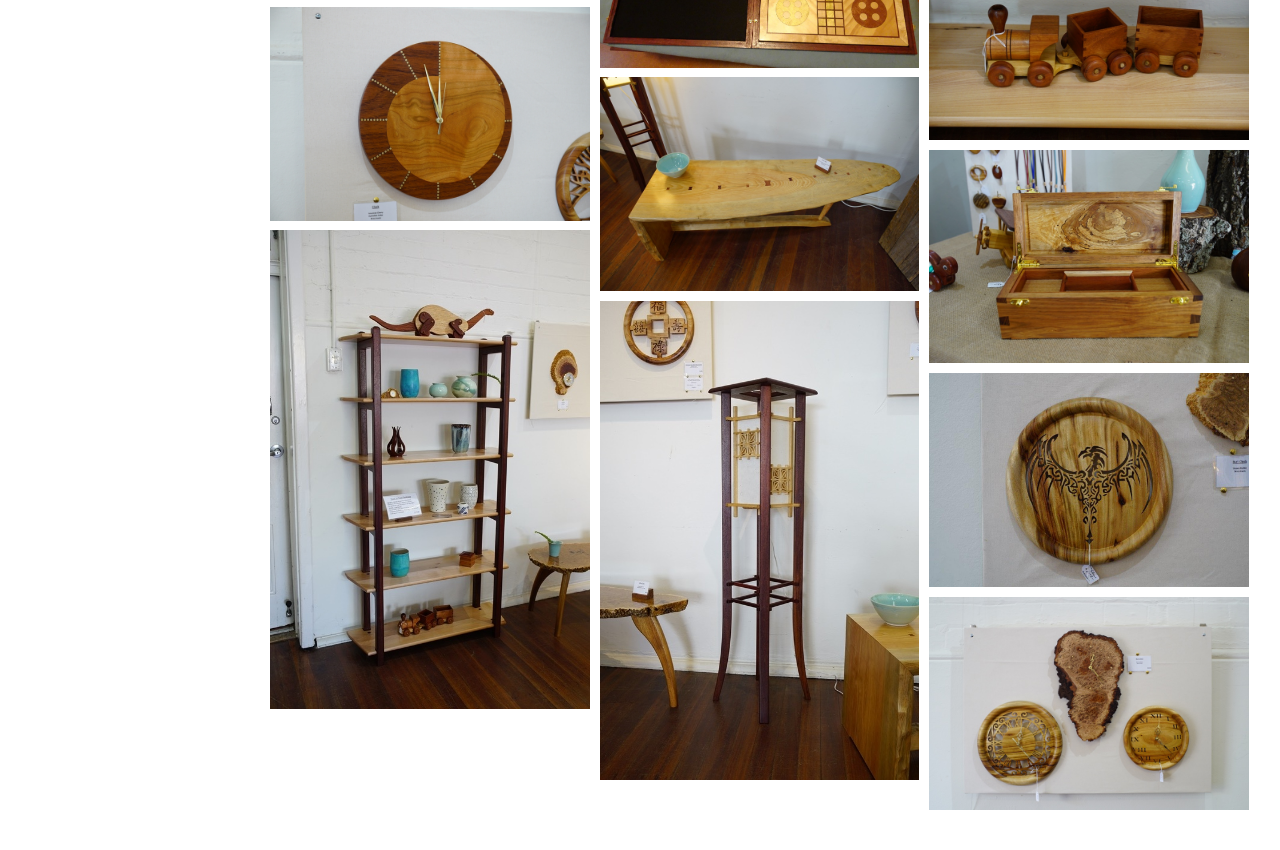
==== commit cab35d76: "Added favicon." ====
--- a/index.html
+++ b/index.html
@@ -13,7 +13,7 @@
   <meta name="msapplication-tap-highlight" content="no">
   
   <link href="./assets/apple-icon-180x180.png" rel="apple-touch-icon">
-  <link href="./assets/favicon.ico" rel="icon">
+  <link href="./assets/favicon.png" rel="icon">
 
 
 
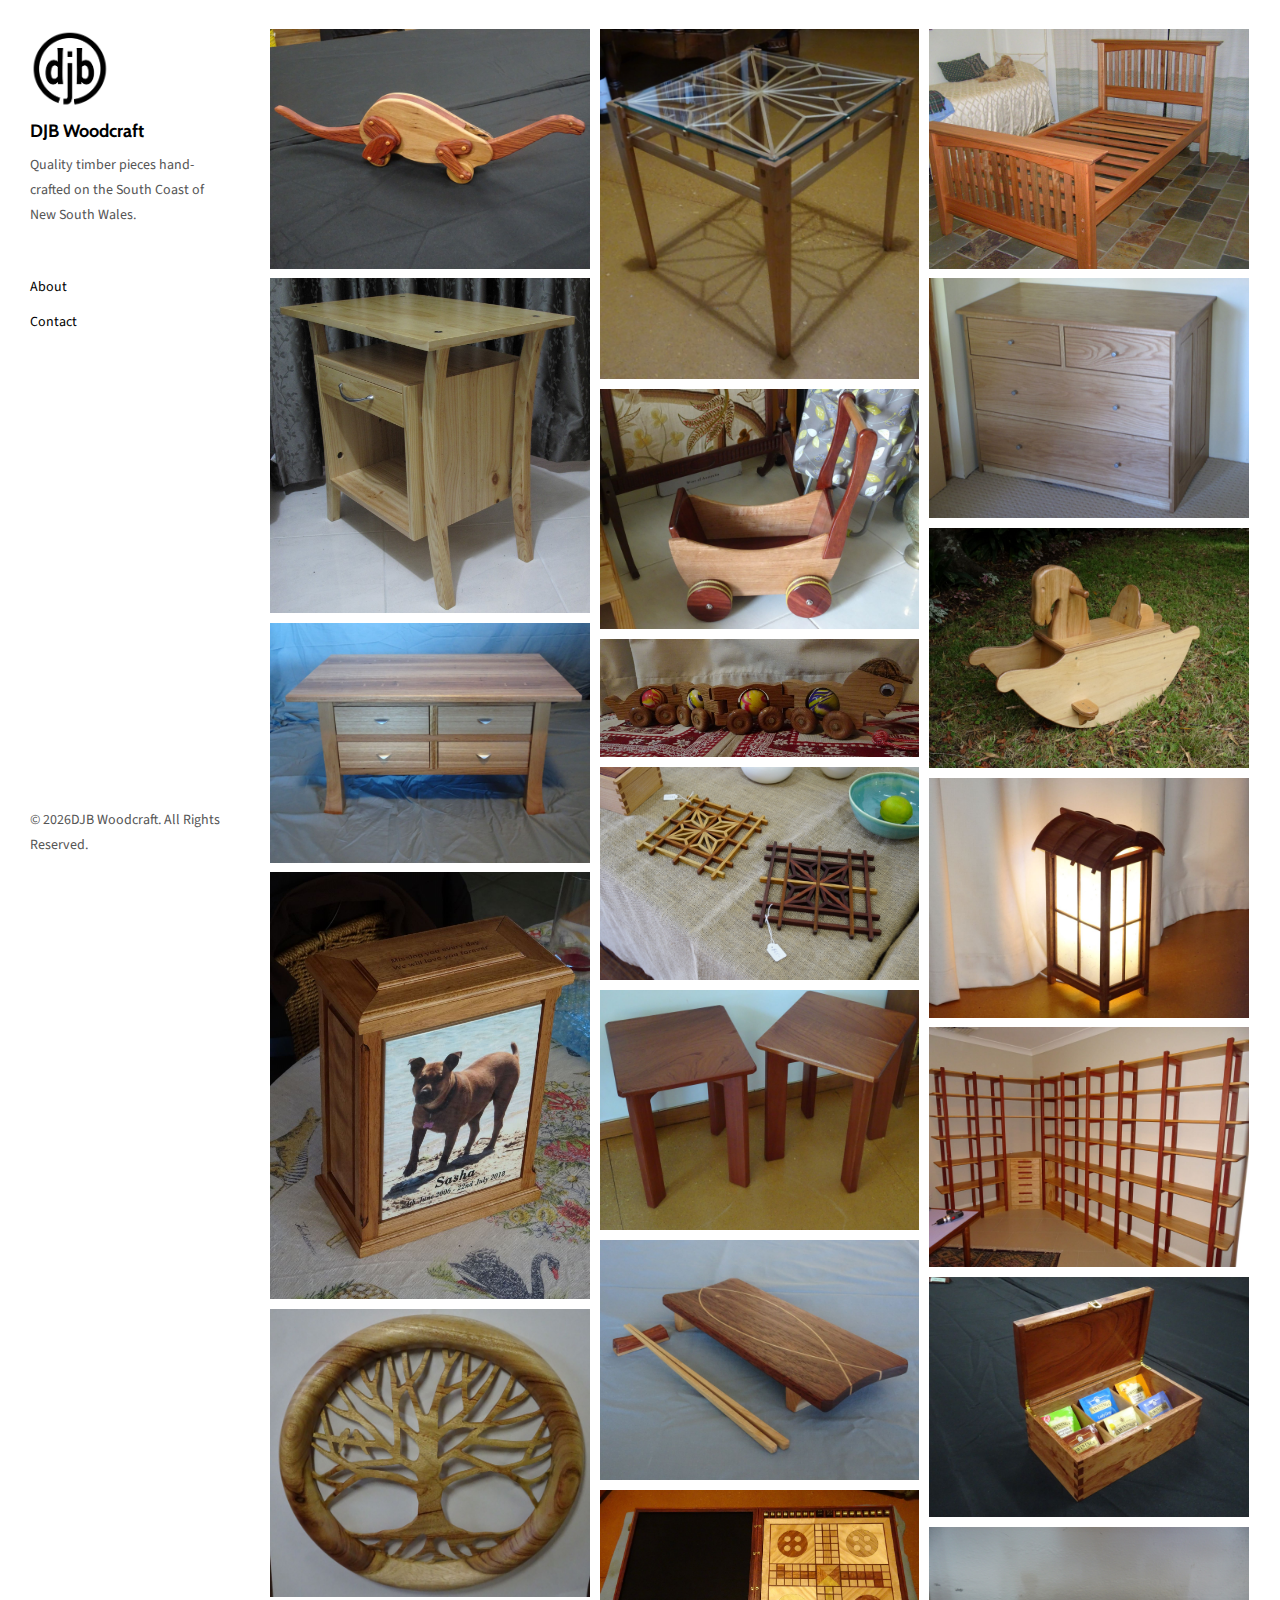
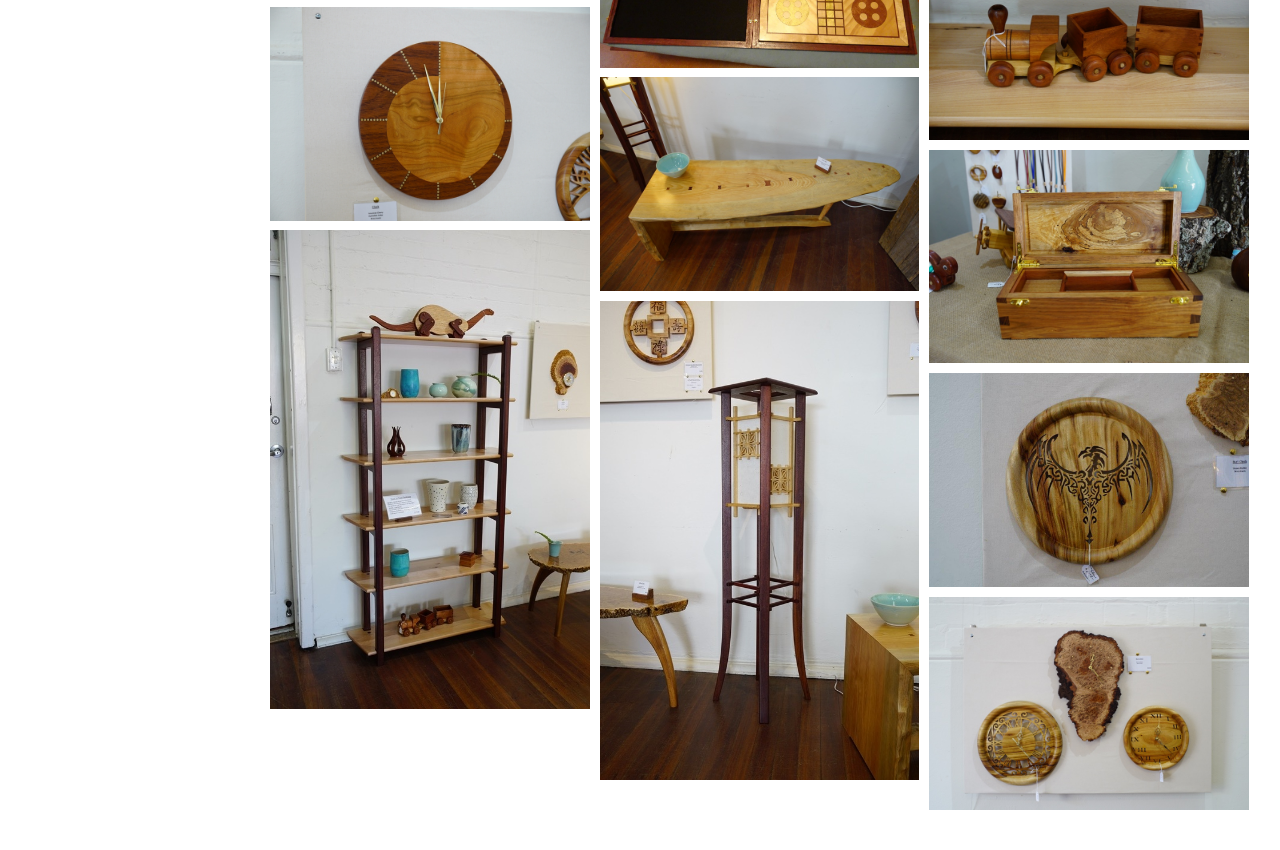
==== commit bd20d121: "Added photo etc." ====
--- a/index.html
+++ b/index.html
@@ -17,7 +17,7 @@
 
 
 
-  <title>djb woodcraft</title>  
+  <title>DJB Woodcraft | Home</title>  
   
 	<link rel="stylesheet" href="venobox/venobox.min.css" type="text/css" media="screen" />
 	<link href="./main.82cfd66e.css" rel="stylesheet">
@@ -63,7 +63,7 @@
             <i class="fa fa-twitter"></i>
           </a>
         </p>-->
-        <p>© djb woodcraft 2022
+        <p>&copy; <span id="copyright-year"></span>DJB Woodcraft.  All Rights Reserved.</p>
       </nav>  
     </div> 
   </nav>
@@ -211,7 +211,10 @@
 	
   </div>
 </div>
-
+<script>
+        document.getElementById("copyright-year").innerHTML = new Date().getFullYear();
+</script>
+	
 <script>
   document.addEventListener("DOMContentLoaded", function (event) {
      masonryBuild();
